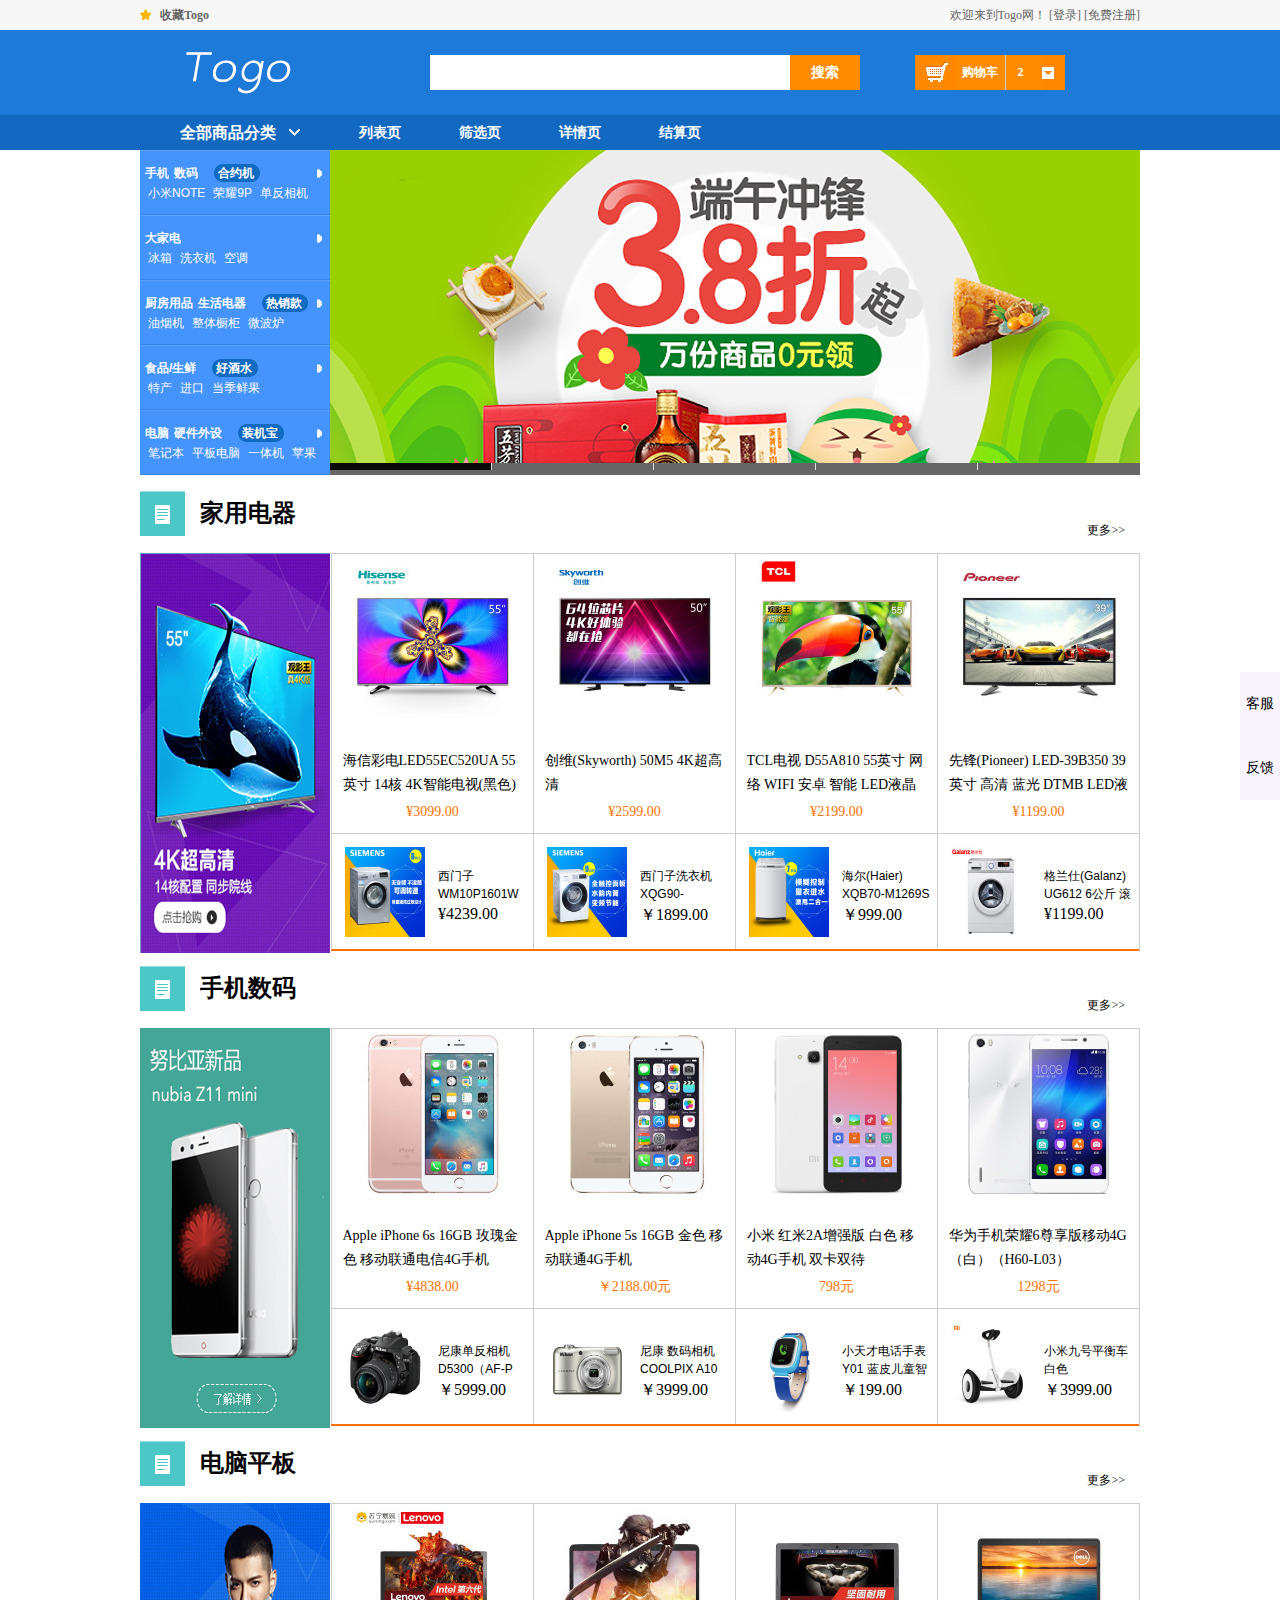
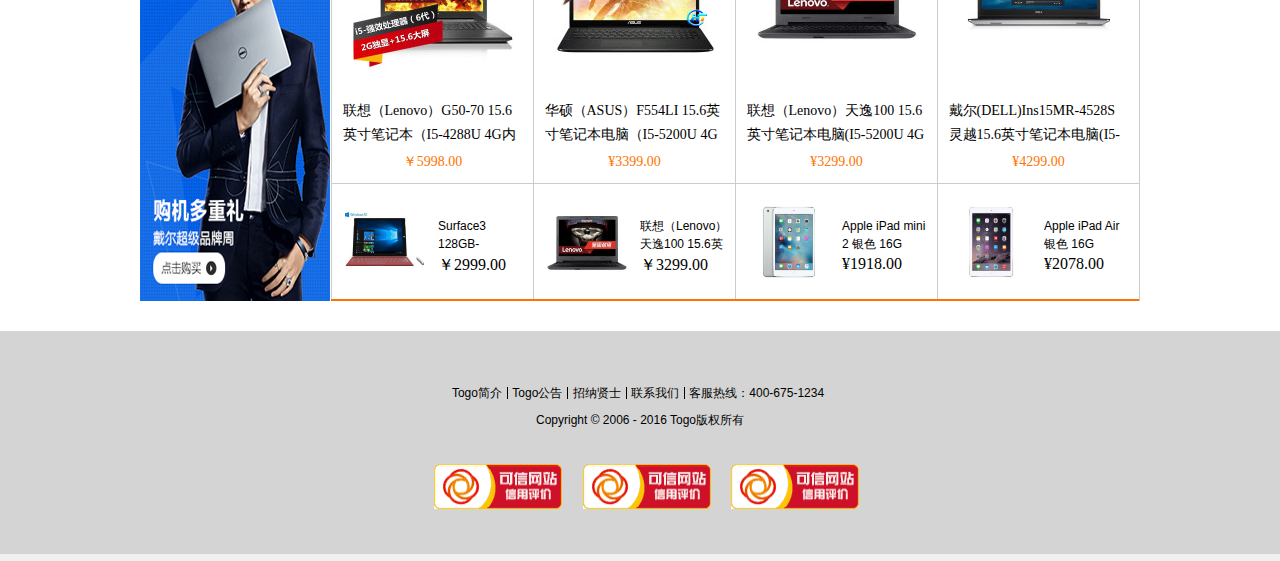
==== index.html @ 086094be "Add contents" ====
<!DOCTYPE html PUBLIC "-//W3C//DTD HTML 4.01 Strict//EN" "http://www.w3.org/TR/html4/strict.dtd">
<html>
<head>
<meta http-equiv="Content-Type" content="text/html; charset=UTF-8">
<title>首页</title>
<link rel="stylesheet" href="css/normalize.css">
<link rel="stylesheet" href="css/main.css">
</head>
<body>
	<!-- 头部信息start -->
	<div class="top">
		<div class="top-bar">
			<div class="top-bar-cont">
				<span class="top-bar-cont-keep"><a href="#">收藏Togo</a></span> <span
					class="top-bar-cont-welcom"
				>欢迎来到Togo网！ <a href="login.html">[登录]</a> <a href="register.html">[免费注册]</a>
				</span>
			</div>
		</div>
		<div class="top-middle">
			<div class="top-middle-logo">
				<a href="index.html"><img alt="Togo网" src="images/1_04.png"></a>
			</div>
			<div id="seachBox" class="top-middle-seach">
				<span>搜索</span><input type="text" />
			</div>
			<div class="top-middle-car">
				<a href="##" class="top-middle-car-icon">购物车</a><a href="##" class="top-middle-car-num">2</a>
			    <div class="top-middle-car-item hide">
			         <div class="car-items">
			             <span class="item-spic"><a href="##"><img alt="" src="./images/3_04.png"></a></span>
			             <span class="item-name"><a href="##">蔡司精选专业级镜头</a></span>
			             <span class="item-price">￥1269.00<i></i></span>
			         </div>
			         <div class="car-items">
			             <span class="item-spic"><a href="##"><img alt="" src="./images/2_35.png"></a></span>
			             <span class="item-name"><a href="##">Canon 佳能数码相机 32G</a></span>
			             <span class="item-price">￥731.00<i></i></span>
			         </div>
			         <div class="goto-cart">
			             <a class="to-cart" href="javascript:void(0);">去结算</a>
			             <p class="car-nums">共2件商品</p>
			             <p class="items-price">￥2999.00</p>
			         </div>
			    </div>
			</div>
		</div>
		<div class="top-navbar">
			<div class="top-navbar-nav">
				<div class="top-navbar-nav-list">
					<h2>
						<a href="#">全部商品分类</a>
					</h2>
					<i><img alt="" src="images/1_14.png"></i>
					<!-- 左侧菜单 -->
					<div class="navbar-allnavs-box">
						<div class="navbar-allnavs">
							<div class="navs">
								<div class="navs-title">
									<h3>
										<a href="#">手机</a>
									</h3>
									<h3>
										<a href="#">数码</a>
									</h3>
									<h3 class="navs-spacial">
										<a class="spacial" href="#">合约机</a>
									</h3>
								</div>
								<div class="navs-chid">
									<a href="#">小米NOTE</a> <a href="#">荣耀9P</a> <a href="#">单反相机</a>
								</div>
							</div>
						</div>
						<div class="navbar-allnavs">
							<div class="navs">
								<div class="navs-title">
									<h3>
										<a href="#">大家电</a>
									</h3>
								</div>
								<div class="navs-chid">
									<a href="#">冰箱</a> <a href="#">洗衣机</a> <a href="#">空调</a>
								</div>
							</div>
						</div>
						<div class="navbar-allnavs">
							<div class="navs">
								<div class="navs-title">
									<h3>
										<a href="#">厨房用品</a>
									</h3>
									<h3>
										<a href="#">生活电器</a>
									</h3>
									<h3 class="navs-spacial">
										<a class="spacial" href="#">热销款</a>
									</h3>
								</div>
								<div class="navs-chid">
									<a href="#">油烟机</a> <a href="#">整体橱柜</a> <a href="#">微波炉</a>
								</div>
							</div>
						</div>
						<div class="navbar-allnavs">
							<div class="navs">
								<div class="navs-title">
									<h3>
										<a href="#">食品/生鲜</a>
									</h3>
									<h3 class="navs-spacial">
										<a class="spacial" href="#">好酒水</a>
									</h3>
								</div>
								<div class="navs-chid">
									<a href="#">特产</a> <a href="#">进口</a> <a href="#">当季鲜果</a>
								</div>
							</div>
						</div>
						<div class="navbar-allnavs">
							<div class="navs">
								<div class="navs-title">
									<h3>
										<a href="#">电脑</a>
									</h3>
									<h3>
										<a href="#">硬件外设</a>
									</h3>
									<h3 class="navs-spacial">
										<a class="spacial" href="#">装机宝</a>
									</h3>
								</div>
								<div class="navs-chid">
									<a href="#">笔记本</a> <a href="#">平板电脑</a> <a href="#">一体机</a> <a
										href="#"
									>苹果</a>
								</div>
							</div>
						</div>
					</div>
					<!-- 左侧菜单end -->
				</div>
				<div class="top-navbar-nav-sub">
					<ul>
						<li><a href="list.html">列表页</a></li>
						<li><a href="sort.html">筛选页</a></li>
						<li><a href="detail.html">详情页</a></li>
						<li><a href="order.html">结算页</a></li>
					</ul>
				</div>
			</div>
		</div>
	</div>
	<!-- 头部信息 end-->
	<!-- 中间主体部分 start-->
	<div class="wrap" id="wrap">
		<div class="wrap-box">
			<!-- 二级菜单	 -->
			<div class="wrap-box-second box-second-states">
				<div class="second-navbox">
					<div class="second-navbox-list">
						<h4>
							<a href="#">电脑整机</a>
						</h4>
						<ul>
							<li><a href="#">电脑整机</a></li>
							<li><a href="#">电整机</a></li>
							<li><a href="#">电脑整机</a></li>
							<li><a href="#">电脑整机</a></li>
							<li><a href="#">电脑机</a></li>
							<li><a href="#">电脑整机</a></li>
							<li><a href="#">电脑整机</a></li>
							<li><a href="#">电脑机</a></li>
							<li><a href="#">电脑机</a></li>
						</ul>
					</div>
					<div class="second-navbox-list">
						<h4>
							<a href="#">装机配件</a>
						</h4>
						<ul>
							<li><a href="#">CPU</a></li>
							<li><a href="#">硬盘</a></li>
							<li><a href="#">主板</a></li>
							<li><a href="#">高清屏</a></li>
							<li><a href="#">内存卡</a></li>
							<li><a href="#">鼠标键盘</a></li>
						</ul>
					</div>
					<div class="second-navbox-list">
						<h4>
							<a href="#">装机配件</a>
						</h4>
						<ul>
							<li><a href="#">CPU</a></li>
							<li><a href="#">硬盘</a></li>
							<li><a href="#">主板</a></li>
							<li><a href="#">高清屏</a></li>
							<li><a href="#">内存卡</a></li>
							<li><a href="#">鼠标键盘</a></li>
						</ul>
					</div>
					<div class="second-navbox-list">
						<h4>
							<a href="#">装机配件</a>
						</h4>
						<ul>
							<li><a href="#">CPU</a></li>
							<li><a href="#">硬盘</a></li>
							<li><a href="#">主板</a></li>
							<li><a href="#">高清屏</a></li>
							<li><a href="#">内存卡</a></li>
							<li><a href="#">鼠标键盘</a></li>
							<li><a href="#">主板</a></li>
							<li><a href="#">高清屏</a></li>
							<li><a href="#">内存卡</a></li>
							<li><a href="#">鼠标键盘</a></li>
							<li><a href="#">主板</a></li>
							<li><a href="#">高清屏</a></li>
							<li><a href="#">内存卡</a></li>
							<li><a href="#">鼠标键盘</a></li>
						</ul>
					</div>
					<div class="second-navbox-list">
						<h4>
							<a href="#">装机配件</a>
						</h4>
						<ul>
							<li><a href="#">CPU</a></li>
							<li><a href="#">硬盘</a></li>
							<li><a href="#">主板</a></li>
							<li><a href="#">高清屏</a></li>
							<li><a href="#">内存卡</a></li>
							<li><a href="#">鼠标键盘</a></li>
						</ul>
					</div>
					<div class="second-navbox-list">
						<h4>
							<a href="#">装机配件</a>
						</h4>
						<ul>
							<li><a href="#">CPU</a></li>
							<li><a href="#">硬盘</a></li>
							<li><a href="#">主板</a></li>
							<li><a href="#">高清屏</a></li>
							<li><a href="#">内存卡</a></li>
							<li><a href="#">鼠标键盘</a></li>
							<li><a href="#">内存卡</a></li>
							<li><a href="#">鼠标键盘</a></li>
							<li><a href="#">内存卡</a></li>
							<li><a href="#">鼠标键盘</a></li>
							<li><a href="#">内存卡</a></li>
							<li><a href="#">鼠标键盘</a></li>
							<li><a href="#">内存卡</a></li>
							<li><a href="#">鼠标键盘</a></li>
						</ul>
					</div>
					<div class="last-list">
						<ul>
							<li><span><a href="#">电脑整机频道</a></span> <span><a
									href="#"
								>硬件/外设频道</a></span></li>
						</ul>
					</div>
				</div>
			</div>
			<div class="wrap-box-second box-second-states">
				<div class="second-navbox">
					<div class="second-navbox-list">
						<h4>
							<a href="#">大小家电</a>
						</h4>
						<ul>
							<li><a href="#">4K屏电视机</a></li>
							<li><a href="#">互联网电视</a></li>
							<li><a href="#">滚筒洗衣机</a></li>
							<li><a href="#">格力空调</a></li>
							<li><a href="#">电脑机</a></li>
							<li><a href="#">海尔冰箱</a></li>
							<li><a href="#">松下电器</a></li>
							<li><a href="#">一体家装</a></li>
							<li><a href="#">打折促销</a></li>
						</ul>
					</div>
					<div class="second-navbox-list">
						<h4>
							<a href="#">装机配件</a>
						</h4>
						<ul>
							<li><a href="#">电脑整机</a></li>
							<li><a href="#">笔记本</a></li>
							<li><a href="#">游戏本</a></li>
							<li><a href="#">平板电脑</a></li>
							<li><a href="#">配件</a></li>
							<li><a href="#">台式机</a></li>
							<li><a href="#">一体机</a></li>
							<li><a href="#">服务器/工作站</a></li>
							<li><a href="#">笔记本配件</a></li>
						</ul>
					</div>
					<div class="second-navbox-list">
						<h4>
							<a href="#">厨具</a>
						</h4>
						<ul>
							<li><a href="#">烹饪锅具</a></li>
							<li><a href="#">刀剪</a></li>
							<li><a href="#">菜板</a></li>
							<li><a href="#">厨房配件</a></li>
							<li><a href="#">水具</a></li>
							<li><a href="#">酒具</a></li>
							<li><a href="#">餐具</a></li>
							<li><a href="#">茶具/咖啡具</a></li>
						</ul>
					</div>
					<div class="second-navbox-list">
						<h4>
							<a href="#">装机配件</a>
						</h4>
						<ul>
							<li><a href="#">CPU</a></li>
							<li><a href="#">硬盘</a></li>
							<li><a href="#">主板</a></li>
							<li><a href="#">高清屏</a></li>
							<li><a href="#">内存卡</a></li>
							<li><a href="#">鼠标键盘</a></li>
							<li><a href="#">主板</a></li>
							<li><a href="#">高清屏</a></li>
							<li><a href="#">内存卡</a></li>
							<li><a href="#">鼠标键盘</a></li>
							<li><a href="#">主板</a></li>
							<li><a href="#">高清屏</a></li>
							<li><a href="#">内存卡</a></li>
							<li><a href="#">鼠标键盘</a></li>
						</ul>
					</div>
					<div class="second-navbox-list">
						<h4>
							<a href="#">装机配件</a>
						</h4>
						<ul>
							<li><a href="#">CPU</a></li>
							<li><a href="#">硬盘</a></li>
							<li><a href="#">主板</a></li>
							<li><a href="#">高清屏</a></li>
							<li><a href="#">内存卡</a></li>
							<li><a href="#">鼠标键盘</a></li>
						</ul>
					</div>
					<div class="second-navbox-list">
						<h4>
							<a href="#">装机配件</a>
						</h4>
						<ul>
							<li><a href="#">CPU</a></li>
							<li><a href="#">硬盘</a></li>
							<li><a href="#">主板</a></li>
							<li><a href="#">高屏</a></li>
							<li><a href="#">内存卡</a></li>
							<li><a href="#">鼠键盘</a></li>
							<li><a href="#">内卡</a></li>
							<li><a href="#">鼠标键盘</a></li>
							<li><a href="#">内存卡</a></li>
							<li><a href="#">鼠键盘</a></li>
							<li><a href="#">内存卡</a></li>
							<li><a href="#">鼠标键盘</a></li>
							<li><a href="#">内存</a></li>
							<li><a href="#">鼠标键盘</a></li>
						</ul>
					</div>
				</div>
			</div>
			<div class="wrap-box-second box-second-states">
				<div class="second-navbox">
					<div class="second-navbox-list">
						<h4>
							<a href="#">女装</a>
						</h4>
						<ul>
							<li><a href="#">连衣裙</a></li>
							<li><a href="#">T恤</a></li>
							<li><a href="#">雪纺衫</a></li>
							<li><a href="#">衬衫</a></li>
							<li><a href="#">休闲裤</a></li>
							<li><a href="#">牛仔裤</a></li>
							<li><a href="#">针织衫</a></li>
							<li><a href="#">短外套</a></li>
							<li><a href="#">卫衣</a></li>
							<li><a href="#">小西装</a></li>
							<li><a href="#">风衣/毛呢大衣</a></li>
						</ul>
					</div>
					<div class="second-navbox-list">
						<h4>
							<a href="#">装机配件</a>
						</h4>
						<ul>
							<li><a href="#">CPU</a></li>
							<li><a href="#">硬盘</a></li>
							<li><a href="#">主板</a></li>
							<li><a href="#">高清屏</a></li>
							<li><a href="#">内存卡</a></li>
							<li><a href="#">鼠标键盘</a></li>
						</ul>
					</div>
					<div class="second-navbox-list">
						<h4>
							<a href="#">装机配件</a>
						</h4>
						<ul>
							<li><a href="#">CPU</a></li>
							<li><a href="#">硬盘</a></li>
							<li><a href="#">主板</a></li>
							<li><a href="#">高清屏</a></li>
							<li><a href="#">内存卡</a></li>
							<li><a href="#">鼠标键盘</a></li>
						</ul>
					</div>
					<div class="second-navbox-list">
						<h4>
							<a href="#">装机配件</a>
						</h4>
						<ul>
							<li><a href="#">CPU</a></li>
							<li><a href="#">硬盘</a></li>
							<li><a href="#">主板</a></li>
							<li><a href="#">高清屏</a></li>
							<li><a href="#">内存卡</a></li>
							<li><a href="#">鼠标键盘</a></li>
							<li><a href="#">主板</a></li>
							<li><a href="#">高清屏</a></li>
							<li><a href="#">内存卡</a></li>
							<li><a href="#">鼠标键盘</a></li>
							<li><a href="#">主板</a></li>
							<li><a href="#">高清屏</a></li>
							<li><a href="#">内存卡</a></li>
							<li><a href="#">鼠标键盘</a></li>
						</ul>
					</div>
					<div class="second-navbox-list">
						<h4>
							<a href="#">装机配件</a>
						</h4>
						<ul>
							<li><a href="#">CPU</a></li>
							<li><a href="#">硬盘</a></li>
							<li><a href="#">主板</a></li>
							<li><a href="#">高清屏</a></li>
							<li><a href="#">内存卡</a></li>
							<li><a href="#">鼠标键盘</a></li>
						</ul>
					</div>
					<div class="second-navbox-list">
						<h4>
							<a href="#">装机配件</a>
						</h4>
						<ul>
							<li><a href="#">CPU</a></li>
							<li><a href="#">硬盘</a></li>
							<li><a href="#">主板</a></li>
							<li><a href="#">高清屏</a></li>
							<li><a href="#">内存卡</a></li>
							<li><a href="#">鼠标键盘</a></li>
							<li><a href="#">内存卡</a></li>
							<li><a href="#">鼠标键盘</a></li>
							<li><a href="#">内存卡</a></li>
							<li><a href="#">鼠标键盘</a></li>
							<li><a href="#">内存卡</a></li>
							<li><a href="#">鼠标键盘</a></li>
							<li><a href="#">内存卡</a></li>
							<li><a href="#">鼠标键盘</a></li>
						</ul>
					</div>
					<div class="last-list">
						<ul>
							<li><span><a href="#">电脑整机频道</a></span> <span><a
									href="#"
								>硬件/外设频道</a></span></li>
						</ul>
					</div>
				</div>
			</div>
			<div class="wrap-box-second box-second-states">
				<div class="second-navbox">
					<div class="second-navbox-list">
						<h4>
							<a href="#">电脑整机</a>
						</h4>
						<ul>
							<li><a href="#">电脑整机</a></li>
							<li><a href="#">电整机</a></li>
							<li><a href="#">电脑整机</a></li>
							<li><a href="#">电脑整机</a></li>
							<li><a href="#">电脑机</a></li>
							<li><a href="#">电脑整机</a></li>
							<li><a href="#">电脑整机</a></li>
							<li><a href="#">电脑机</a></li>
							<li><a href="#">电脑机</a></li>
						</ul>
					</div>
					<div class="second-navbox-list">
						<h4>
							<a href="#">装机配件</a>
						</h4>
						<ul>
							<li><a href="#">CPU</a></li>
							<li><a href="#">硬盘</a></li>
							<li><a href="#">主板</a></li>
							<li><a href="#">高清屏</a></li>
							<li><a href="#">内存卡</a></li>
							<li><a href="#">鼠标键盘</a></li>
						</ul>
					</div>
					<div class="second-navbox-list">
						<h4>
							<a href="#">装机配件</a>
						</h4>
						<ul>
							<li><a href="#">CPU</a></li>
							<li><a href="#">硬盘</a></li>
							<li><a href="#">主板</a></li>
							<li><a href="#">高清屏</a></li>
							<li><a href="#">内存卡</a></li>
							<li><a href="#">鼠标键盘</a></li>
						</ul>
					</div>
					<div class="second-navbox-list">
						<h4>
							<a href="#">装机配件</a>
						</h4>
						<ul>
							<li><a href="#">CPU</a></li>
							<li><a href="#">硬盘</a></li>
							<li><a href="#">主板</a></li>
							<li><a href="#">高清屏</a></li>
							<li><a href="#">内存卡</a></li>
							<li><a href="#">鼠标键盘</a></li>
							<li><a href="#">主板</a></li>
							<li><a href="#">高清屏</a></li>
							<li><a href="#">内存卡</a></li>
							<li><a href="#">鼠标键盘</a></li>
							<li><a href="#">主板</a></li>
							<li><a href="#">高清屏</a></li>
							<li><a href="#">内存卡</a></li>
							<li><a href="#">鼠标键盘</a></li>
						</ul>
					</div>
					<div class="second-navbox-list">
						<h4>
							<a href="#">装机配件</a>
						</h4>
						<ul>
							<li><a href="#">CPU</a></li>
							<li><a href="#">硬盘</a></li>
							<li><a href="#">主板</a></li>
							<li><a href="#">高清屏</a></li>
							<li><a href="#">内存卡</a></li>
							<li><a href="#">鼠标键盘</a></li>
						</ul>
					</div>
					<div class="second-navbox-list">
						<h4>
							<a href="#">装机配件</a>
						</h4>
						<ul>
							<li><a href="#">CPU</a></li>
							<li><a href="#">硬盘</a></li>
							<li><a href="#">主板</a></li>
							<li><a href="#">高清屏</a></li>
							<li><a href="#">内存卡</a></li>
							<li><a href="#">鼠标键盘</a></li>
							<li><a href="#">内存卡</a></li>
							<li><a href="#">鼠标键盘</a></li>
							<li><a href="#">内存卡</a></li>
							<li><a href="#">鼠标键盘</a></li>
							<li><a href="#">内存卡</a></li>
							<li><a href="#">鼠标键盘</a></li>
							<li><a href="#">内存卡</a></li>
							<li><a href="#">鼠标键盘</a></li>
						</ul>
					</div>
					<div class="last-list">
						<ul>
							<li><span><a href="#">电脑整机频道</a></span> <span><a
									href="#"
								>硬件/外设频道</a></span></li>
						</ul>
					</div>
				</div>
			</div>
			<div class="wrap-box-second box-second-states">
				<div class="second-navbox">
					<div class="second-navbox-list">
						<h4>
							<a href="#">电脑整机</a>
						</h4>
						<ul>
							<li><a href="#">电脑整机</a></li>
							<li><a href="#">电整机</a></li>
							<li><a href="#">电脑整机</a></li>
							<li><a href="#">电脑整机</a></li>
							<li><a href="#">电脑机</a></li>
							<li><a href="#">电脑整机</a></li>
							<li><a href="#">电脑整机</a></li>
							<li><a href="#">电脑机</a></li>
							<li><a href="#">电脑机</a></li>
						</ul>
					</div>
					<div class="second-navbox-list">
						<h4>
							<a href="#">运动户外</a>
						</h4>
						<ul>
							<li><a href="#">CPU</a></li>
							<li><a href="#">硬盘</a></li>
							<li><a href="#">主板</a></li>
							<li><a href="#">高清屏</a></li>
							<li><a href="#">内存卡</a></li>
							<li><a href="#">鼠标键盘</a></li>
						</ul>
					</div>
					<div class="second-navbox-list">
						<h4>
							<a href="#">时尚休闲</a>
						</h4>
						<ul>
							<li><a href="#">CPU</a></li>
							<li><a href="#">硬盘</a></li>
							<li><a href="#">主板</a></li>
							<li><a href="#">拖鞋盘</a></li>
							<li><a href="#">内存卡</a></li>
							<li><a href="#">鼠标键盘</a></li>
						</ul>
					</div>
					<div class="second-navbox-list">
						<h4>
							<a href="#">夏日必备</a>
						</h4>
						<ul>
							<li><a href="#">CPU</a></li>
							<li><a href="#">硬盘</a></li>
							<li><a href="#">主板</a></li>
							<li><a href="#">高清屏</a></li>
							<li><a href="#">专项运动鞋</a></li>
							<li><a href="#">鼠标键盘</a></li>
							<li><a href="#">主板</a></li>
							<li><a href="#">高清屏</a></li>
							<li><a href="#">训练鞋</a></li>
							<li><a href="#">鼠标键盘</a></li>
							<li><a href="#">主板</a></li>
							<li><a href="#">高清屏</a></li>
							<li><a href="#">内存卡</a></li>
							<li><a href="#">乒羽网鞋</a></li>
						</ul>
					</div>
					<div class="second-navbox-list">
						<h4>
							<a href="#">装机配件</a>
						</h4>
						<ul>
							<li><a href="#">CPU</a></li>
							<li><a href="#">帆布鞋</a></li>
							<li><a href="#">主板</a></li>
							<li><a href="#">运动包</a></li>
							<li><a href="#">内存卡</a></li>
							<li><a href="#">足球鞋</a></li>
						</ul>
					</div>
					<div class="second-navbox-list">
						<h4>
							<a href="#">清凉套装</a>
						</h4>
						<ul>
							<li><a href="#">篮球鞋</a></li>
							<li><a href="#">硬盘</a></li>
							<li><a href="#">主板</a></li>
							<li><a href="#">高清屏</a></li>
							<li><a href="#">内存卡</a></li>
							<li><a href="#">运动鞋</a></li>
							<li><a href="#">内存卡</a></li>
							<li><a href="#">鼠标键盘</a></li>
							<li><a href="#">内存卡</a></li>
							<li><a href="#">跑步鞋</a></li>
							<li><a href="#">休闲鞋</a></li>
							<li><a href="#">鼠标键盘</a></li>
							<li><a href="#">内存卡</a></li>
							<li><a href="#">板鞋</a></li>
						</ul>
					</div>
					<div class="last-list">
						<ul>
							<li><span><a href="#">电脑整机频道</a></span> <span><a
									href="#"
								>硬件/外设频道</a></span></li>
						</ul>
					</div>
				</div>
			</div>
			<!-- 二级菜单end -->
			<!-- 图片轮播  -->
			<div class="wrap-box-foucs">
				<div id="focus">
					<div class="loading">
						<img alt="loading" src="js/myfocus/mf-pattern/img/loading.gif">
					</div>
					<div class="pic">
						<ul>
							<li><a href=""><img src="images/1_03.png"></a></li>
							<li><a href=""><img src="images/b1.jpg"></a></li>
							<li><a href=""><img src="images/b2.jpg"></a></li>
							<li><a href=""><img src="images/b3.jpg"></a></li>
							<li><a href=""><img src="images/b4.jpg"></a></li>
						</ul>
					</div>
				</div>
			</div>
			<!-- 图片轮播end  -->
			<!-- 第二屏 -->
			<div class="floor">
				<div class="wrap-floor">
					<div class="floor-title">
						<h2>家用电器</h2>
						<span><a href="#">更多&gt;&gt;</a></span>
					</div>
					<div class="floor-content">
						<div class="floor-pic">
							<a href="#"><img alt="" src="images/1_27.png"></a>
						</div>
						<div class="floor-items">
							<div class="floor-items-big">
								<ul>
									<li class="floor-item-info">
										<ul>
											<li class="bigitem-pic"><a href="#"><img alt=""
													src="images/dq1.jpg"
												></a></li>
											<li class="bigitem-title">
											     <a href="#">海信彩电LED55EC520UA 55英寸 14核 4K智能电视(黑色)</a>
                                                 <span class="bigitem-price" >¥3099.00</span>
                                            </li>
										</ul>
									</li>
									<li class="floor-item-info">
										<ul>
											<li class="bigitem-pic"><a href="#"><img alt=""
													src="images/dq2.jpg"
												></a></li>
											<li class="bigitem-title"><a href="#">创维(Skyworth) 50M5 4K超高清</a> <span
												class="bigitem-price"
											>¥2599.00</span></li>
										</ul>
									</li>
									<li class="floor-item-info">
										<ul>
											<li class="bigitem-pic"><a href="#"><img alt=""
													src="images/dq3.jpg"
												></a></li>
											<li class="bigitem-title"><a href="#">TCL电视 D55A810 55英寸 网络 WIFI 安卓 智能 LED液晶电视</a> <span
												class="bigitem-price"
											>¥2199.00</span></li>
										</ul>
									</li>
									<li class="floor-item-info">
										<ul>
											<li class="bigitem-pic"><a href="#"><img alt=""
													src="images/dq4.jpg"
												></a></li>
											<li class="bigitem-title"><a href="#">先锋(Pioneer) LED-39B350 39英寸 高清 蓝光 DTMB LED液晶电视</a>
                                                <span class="bigitem-price" >¥1199.00</span></li>
										</ul>
									</li>
								</ul>
							</div>
							<div class="floor-items-small">
								<ul>
									<li>
										<div class="item-small-pic">
											<a href="#"><img alt="" src="images/xdq1.jpg"> </a>
										</div>
										<div class="item-small-cont">
											<p>
												<a href="#">西门子WM10P1601W 8公斤 变频滚筒洗衣机</a>
											</p>
											<span>¥4239.00</span>
										</div>
									</li>
									<li>
										<div class="item-small-pic">
											<a href="#"><img alt="" src="images/xdq2.jpg"> </a>
										</div>
										<div class="item-small-cont">
											<p>
												<a href="#">西门子洗衣机XQG90-WM12U4600W</a>
											</p>
											<span>￥1899.00</span>
										</div>
									</li>
									<li>
										<div class="item-small-pic">
											<a href="#"><img alt="" src="images/xdq3.jpg"> </a>
										</div>
										<div class="item-small-cont">
											<p>
												<a href="#">海尔(Haier) XQB70-M1269S 7公斤 波轮洗衣机</a>
											</p>
											<span>￥999.00</span>
										</div>
									</li>
									<li>
										<div class="item-small-pic">
											<a href="#"><img alt="" src="images/xdq4.jpg"> </a>
										</div>
										<div class="item-small-cont">
											<p>
												<a href="#">格兰仕(Galanz) UG612 6公斤 滚筒洗衣机</a>
											</p>
											<span>¥1199.00</span>
										</div>
									</li>
								</ul>
							</div>
						</div>
					</div>
				</div>
				<!-- 第二屏 end-->
				<!-- 第三屏 -->
				<div class="wrap-floor">
					<div class="floor-title">
						<h2>手机数码</h2>
						<span><a href="#">更多&gt;&gt;</a></span>
					</div>
					<div class="floor-content">
						<div class="floor-pic">
							<a href="#"><img alt="" src="images/1_272.png"></a>
						</div>
						<div class="floor-items">
							<div class="floor-items-big">
								<ul>
									<li class="floor-item-info">
										<ul>
											<li class="bigitem-pic"><a href="#"><img alt=""
													src="images/sj1.jpg"
												></a></li>
											<li class="bigitem-title"><a href="#">Apple iPhone 6s 16GB 玫瑰金色 移动联通电信4G手机</a> <span
												class="bigitem-price"
											>¥4838.00</span></li>
										</ul>
									</li>
									<li class="floor-item-info">
										<ul>
											<li class="bigitem-pic"><a href="#"><img alt=""
													src="images/sj2.jpg"
												></a></li>
											<li class="bigitem-title"><a href="#">Apple iPhone 5s 16GB 金色 移动联通4G手机</a> <span
												class="bigitem-price"
											>￥2188.00元</span></li>
										</ul>
									</li>
									<li class="floor-item-info">
										<ul>
											<li class="bigitem-pic"><a href="#"><img alt=""
													src="images/sj3.jpg"
												></a></li>
											<li class="bigitem-title"><a href="#">小米 红米2A增强版 白色 移动4G手机 双卡双待</a> <span
												class="bigitem-price"
											>798元</span></li>
										</ul>
									</li>
									<li class="floor-item-info">
										<ul>
											<li class="bigitem-pic"><a href="#"><img alt=""
													src="images/sj4.jpg"
												></a></li>
											<li class="bigitem-title"><a href="#">华为手机荣耀6尊享版移动4G（白）（H60-L03）</a> <span
												class="bigitem-price"
											>1298元</span></li>
										</ul>
									</li>
								</ul>
							</div>
							<div class="floor-items-small">
								<ul>
									<li>
										<div class="item-small-pic">
											<a href="#"><img alt="" src="images/sm1.jpg"> </a>
										</div>
										<div class="item-small-cont">
											<p>
												<a href="#">尼康单反相机 D5300（AF-P DX 18-55mm f/3.5-5.6G VR 防抖镜头）黑</a>
											</p>
											<span>￥5999.00</span>
										</div>
									</li>
									<li>
										<div class="item-small-pic">
											<a href="#"><img alt="" src="images/sm2.jpg"> </a>
										</div>
										<div class="item-small-cont">
											<p>
												<a href="#">尼康 数码相机 COOLPIX A10 银</a>
											</p>
											<span>￥3999.00</span>
										</div>
									</li>
									<li>
										<div class="item-small-pic">
											<a href="#"><img alt="" src="images/sm3.jpg"> </a>
										</div>
										<div class="item-small-cont">
											<p>
												<a href="#">小天才电话手表Y01 蓝皮儿童智能手表360度防护 学生小孩智能定位通话手环</a>
											</p>
											<span>￥199.00</span>
										</div>
									</li>
									<li>
										<div class="item-small-pic">
											<a href="#"><img alt="" src="images/sm4.jpg"> </a>
										</div>
										<div class="item-small-cont">
											<p>
												<a href="#">小米九号平衡车 白色</a>
											</p>
											<span>￥3999.00</span>
										</div>
									</li>
								</ul>
							</div>
						</div>
					</div>
				</div>
				<!-- 第三屏 end-->
				<!-- 第四屏 -->
				<div class="wrap-floor">
					<div class="floor-title">
						<h2>电脑平板</h2>
						<span><a href="#">更多&gt;&gt;</a></span>
					</div>
					<div class="floor-content">
						<div class="floor-pic">
							<a href="#"><img alt="" src="images/1_273.png"></a>
						</div>
						<div class="floor-items">
							<div class="floor-items-big">
								<ul>
									<li class="floor-item-info">
										<ul>
											<li class="bigitem-pic"><a href="#"><img alt=""
													src="images/dn1.jpg"
												></a></li>
											<li class="bigitem-title"><a href="#">联想（Lenovo）G50-70 15.6英寸笔记本（I5-4288U 4G内存 500G硬盘 2G</a> <span
												class="bigitem-price"
											>￥5998.00</span></li>
										</ul>
									</li>
									<li class="floor-item-info">
										<ul>
											<li class="bigitem-pic"><a href="#"><img alt=""
													src="images/dn2.jpg"
												></a></li>
											<li class="bigitem-title"><a href="#">华硕（ASUS）F554LI 15.6英寸笔记本电脑（I5-5200U 4G 500G 2G R5-</a> <span
												class="bigitem-price"
											>¥3399.00</span></li>
										</ul>
									</li>
									<li class="floor-item-info">
										<ul>
											<li class="bigitem-pic"><a href="#"><img alt=""
													src="images/dn3.jpg"
												></a></li>
											<li class="bigitem-title"><a href="#">联想（Lenovo）天逸100 15.6英寸笔记本电脑(I5-5200U 4G内存 500G 2G</a> <span
												class="bigitem-price"
											>¥3299.00</span></li>
										</ul>
									</li>
									<li class="floor-item-info">
										<ul>
											<li class="bigitem-pic"><a href="#"><img alt=""
													src="images/dn4.jpg"
												></a></li>
											<li class="bigitem-title"><a href="#">戴尔(DELL)Ins15MR-4528S 灵越15.6英寸笔记本电脑(I5-5200U 4G 500G </a> <span
												class="bigitem-price"
											>¥4299.00</span></li>
										</ul>
									</li>
								</ul>
							</div>
							<div class="floor-items-small">
								<ul>
									<li>
										<div class="item-small-pic">
											<a href="#"><img alt="" src="images/dn5.jpg"> </a>
										</div>
										<div class="item-small-cont">
											<p>
												<a href="#">Surface3 128GB-4GB(7G6-00024 预装win10)</a>
											</p>
											<span>￥2999.00</span>
										</div>
									</li>
									<li>
										<div class="item-small-pic">
											<a href="#"><img alt="" src="images/dn6.jpg"> </a>
										</div>
										<div class="item-small-cont">
											<p>
												<a href="#">联想（Lenovo）天逸100 15.6英寸笔记本电脑(I5-5200U 4G内存 500G 2G</a>
											</p>
											<span>￥3299.00</span>
										</div>
									</li>
									<li>
										<div class="item-small-pic">
											<a href="#"><img alt="" src="images/dn7.jpg"> </a>
										</div>
										<div class="item-small-cont">
											<p>
												<a href="#">Apple iPad mini 2 银色 16G WLAN版 7.9英寸平板电脑 ME279CH/A</a>
											</p>
											<span>¥1918.00</span>
										</div>
									</li>
									<li>
                                        <div class="item-small-pic">
                                            <a href="#"><img alt="" src="images/dn8.jpg"> </a>
                                        </div>
                                        <div class="item-small-cont">
                                            <p>
                                                <a href="#">Apple iPad Air 银色 16G WLAN 版 9.7英寸平板电脑 MD788CH/B</a>
                                            </p>
                                            <span>¥2078.00</span>
                                        </div>
                                    </li>
								</ul>
							</div>
						</div>
					</div>
				</div>
				<!-- 第四屏 end-->
			</div>
		</div>
	</div>
	<!-- 中间主体部分end -->
	<!-- 底部声明start -->
	<div class="foot">
		<div class="foot-content">
			<div class="copyright">
				<p>
					<a href="#">Togo简介</a> <a href="#">Togo公告</a> <a href="#">招纳贤士</a> <a
						href="#"
					>联系我们</a> <a href="#">客服热线：400-675-1234</a>
				</p>
				<p>Copyright &copy; 2006 - 2016 Togo版权所有</p>
			</div>
			<div class="foot-link">
				 <img alt=""
					src="images/1_37.png"
				> <img alt="" src="images/1_37.png"> <img alt=""
					src="images/1_37.png"
				>
			</div>
		</div>
	</div>
	<!-- 底部声明end -->
	<!-- 固定rightbar -->
	<div id="rightbar" class="rightbar">
		<ul>
			<li><span class="service">客服</span><i>联系客服</i></li>
			<li><span class="contact">反馈</span><i>问题反馈</i></li>
			<li id="gotoTop"></li>
		</ul>
	</div>
	<!-- 固定rightbar end -->
	<!--引入myFocus库-->
	<script type="text/javascript" src="js/myfocus/myfocus-2.0.4.full.js"></script>
	<script type="text/javascript" src="js/components.js"></script>
	<script type="text/javascript" src="js/main.js"></script>
</body>
</html>
---- css/main.css ----
@CHARSET "UTF-8";

.wrap,.foot,h1,h2,h3,h4,ul {
	overflow: hidden;
	font-size: 12px;
	margin: 0;
	padding: 0;
}
.hide {
    display: none;
}
.top {
	font-size: 12px;
	margin: 0;
	padding: 0;
}

a {
	text-decoration: none;
}

/**
 * 头部信息 
**/
.top {
	width: 100%;
	height: 150px;
	background-color: #1d7ad9;
	position: relative;
}

.top .top-bar {
	width: 100%;
	height: 30px;
	line-height: 30px;
	background-color: #F7F7F7;
	overflow: hidden;
}

.top .top-bar-cont {
	width: 1000px;
	height: 30px;
	line-height: 30px;
	margin: 0 auto;
}

.top .top-bar-cont-keep {
	display: block;
	float: left;
	background: url(../images/1_02.png) no-repeat 0 0;
	padding-left: 20px;
}

.top .top-bar-cont-keep a {
	display: block;
	font-weight: bold;
	color: #666666;
	font-family: "宋体";
}

.top .top-bar-cont-welcom {
	display: block;
	float: right;
	color: #666666;
	font-family: "宋体";
}

.top .top-bar-cont-welcom a {
	color: #666666;
	font-family: "宋体";
}

.top-middle {
	width: 1000px;
	height: 85px;
	line-height: 85px;
	margin: 0 auto;
	position: relative;
	/* overflow: hidden; */
}

.top .top-middle-logo {
	width: 190px;
	float: left;
	height: 85px;
	line-height: 85px;
}

.top .top-middle-seach {
	width: 575px;
	float: left;
	height: 60px;
	line-height: 60px;
	position: absolute;
	top: 25px;
	left: 145px;
}

.top .top-middle-seach input {
	width: 360px;
	text-indent: 10px;
	height: 35px;
	line-height: 35px;
	float: right;
	margin: 0;
	padding: 0;
	border: 0;
}

.top .top-middle-seach span {
	display: block;
	width: 70px;
	height: 35px;
	line-height: 35px;
	background-color: #ff8c00;
	float: right;
	margin: 0;
	padding: 0;
	text-align: center;
	color: #FFF;
	font-size: 14px;
	font-family: "Microsoft YaHei";
	font-weight: bold;
	cursor: pointer;
}

.top .top-middle-car {
	width: 225px;
	float: right;
	position: relative;
}

.top .top-middle-car a {
	display: inline-block;
	/* height: 35px; */
	line-height: 35px;
	text-align: center;
	color: #FFF;
	background-color: #ff8c00;
	margin: 0;
	padding: 0;
	clear: both;
	font-family: "Microsoft YaHei";
	font-weight: bold;
	position: absolute;
}

.top .top-middle-car-icon {
	width: 90px;
	top: 25px;
	left: 0;
	text-indent: 40px;
	background: url(../images/1_07.png) no-repeat 0 0;
}

.top .top-middle-car-num {
	width: 59px;
	border-left: 1px solid #ccc;
	top: 25px;
	left: 90px;
	text-indent: -30px;
	background: url(../images/1_09.png) no-repeat right center;
	overflow: hidden;
}
.top .top-middle-car-item {
	width:320px;
	position:absolute;
	right:75px;
	top:60px;
	background-color:#FFF;
	z-index:9;
}
.top .car-items {
	height:55px;
	line-height:55px;
	margin-top:10px;
}
.top .car-items a:hover {
	color:red;
}

.top .car-items span {
	display:inline-block;
	position:static;
	height:50px;
	line-height:50px;
	padding:5px;
	overflow:hidden;
}
.top .car-items a {
	font:normal 12px/1.7 "宋体";
	color:#000;
    background-color:#FFF;
}

.top .item-spic {
	width:65px;
	overflow:hidden;
}
.top .item-spic a { 
	display:inline-block;
	width:65px;
	height:59px;
    line-height:50px;
}

.top .item-spic img {
	height:100%
}
.top .item-name {
	width:125px;
}
.top .item-name a{
    width:125px;
	height:40px;
	padding-top:15px;
	text-align: left;
	text-overflow: ellipsis;
	overflow:hidden;
}

.top .item-price {
	text-align: left;
	width:88px;
}
.top .goto-cart {
	height:65px;
	margin-top:50px;
}
.top .goto-cart p {
	margin:0;
	line-height:25px;
}
.top .goto-cart a {
	position:static;
	float:right;
	width:120px;
	margin-right:15px;
	margin-left:10px;
}
.top .goto-cart p {
	margin-left:20px;
}
.top .items-price {
	font:bold 20px/1 "Microsoft Yahei";
	max-width:144px;
	color: #ff8c00;
}


.top .top-navbar {
	width: 100%;
	height: 35px;
	line-height: 35px;
	background-color: #1369c0;
	position: absolute;
	bottom: 0px;
}

.top .top-navbar-nav {
	width: 1000px;
	margin: 0 auto;
	padding: 0;
}

.top .top-navbar-nav-list {
	position: relative;
	width: 190px;
	height: 35px;
	float: left;
}

.top .top-navbar-nav-list h2 {
	display: block;
	width: 98px;
	height: 35px;
	line-height: 35px;
	margin: 0;
	padding: 0;
	margin-left: 40px;
	float: left;
}

.top .top-navbar-nav-list h2 a {
	display: inline-block;
	width: 98px;
	height: 35px;
	font-size: 16px;
	font-weight: bold;
	font-family: "Microsoft YaHei";
	color: #fff;
}

.top .top-navbar-nav-list a:hover {
	color: #ff8c00;
}

.top .top-navbar-nav-list i {
	display: block;
	width: 52px;
	height: 35px;
	float: left;
}

.top .top-navbar-nav-list img {
	height: 35px;
}

.navbar-allnavs-box {
	position: absolute;
	top: 35px;
	left: 0;
	width: 100%;
	z-index: 21;
}

.navbar-status {
	display: none;
}

.top .navbar-allnavs {
	width: 100%;
	height: 63px;
	background-color: #4593fd;
	border-bottom: 1px solid #3487f2;
	border-top: 1px solid #5aa1fe;
}

.top .navs {
	/* width:167px; */
	height: 40px;
	margin: 11px auto;
	clear: both;
	overflow: hidden;
}

.top a {
	color: #FFF;
}

.top .navs-title {
	height: 22px;
	line-height: 22px;
	overflow: hidden;
	background: url(../images/1_15.png) no-repeat right center;
}

.top .navs-title .navs-spacial {
	margin-left: 15px;
	width: 47px;
	height: 22px;
	background: url(../images/1_20.png) no-repeat 0 center;
	font-size: 12px;
	font-family: "新宋体";
	color: #ffffff;
}

.top .navs-title h3 {
	margin: 0;
	padding-left: 5px;
	display: block;
	float: left;
}

.top .navs-chid {
	clear: both;
}

.top .navs-chid a {
	display: block;
	float: left;
	height: 18px;
	line-height: 18px;
	padding-left: 8px;
	overflow: hidden;
}

.top .changeBg {
	background-color: #FFF;
	color: #000;
}

.top .top-navbar-nav-sub {
	width: 810px;
	float: left;
}

.top .top-navbar-nav-sub ul {
	text-align: center;
	padding: 0;
	margin: 0;
	display: block;
	width: 810px;
	float: right;
}

.top .top-navbar-nav-sub li {
	display: block;
	width: 100px;
	float: left;
}

.top .top-navbar-nav-sub li a {
	display: block;
	width: 100px;
	font-size: 14px;
	color: #fff;
	font-weight: bold;
	font-family: "Microsoft YaHei";
	cursor: pointer;
}

.top .top-navbar-nav-sub li a:hover {
	color: #ff8c00;
}

.top .top-navbar-nav-sub .active {
	background-color: #4593fd;
}

/**
 * 主体信息
**/
.wrap {
	position: relative;
	width: 100%;
	height: 100%;
}

.wrap a:hover {
	color: #ff8c00;
}

.wrap .wrap-box {
	position: relative;
	width: 1000px;
	min-height: 380px;
	margin: 0 auto;
}


/*二级分类*/
.wrap .wrap-box-second {
	z-index: 10;
	width: 568px;
	height: 378px;
	position: absolute;
	top: 0;
	left: 190px;
	border: 1px solid #CCC;
	background-color: #FFF;
	overflow: hidden;
}

.wrap .wrap-box-second a:hover {
	color: #ff8c00;
}

.wrap .box-second-states {
	display: none;
}

.wrap .second-navbox {
	width: 530px;
	height: 380px;
	margin: 0 auto;
	overflow: hidden;
}

.wrap .second-navbox-list {
	margin-top: 8px;
	padding-bottom: 8px;
	border-bottom: 1px solid #CCC;
}

.wrap .second-navbox-list a {
	color: #666666;
	font-size: 12px;
	font-family: "宋体";
}

.wrap .second-navbox-list h4 {
	font-size: 14px;
	line-height: 25px;
	width: 70px;
	float: left;
}

.wrap .second-navbox-list h4 a {
	color: #4b88da;
}

.wrap .second-navbox-list li {
	display: block;
	line-height: 25px;
	margin-right: 10px;
	float: left;
}

.wrap .last-list li {
	height: 35px;
	line-height: 35px;
	display: block;
	list-style: none;
}

.wrap .last-list span {
	width: 100px;
	height: 15px;
	line-height: 15px;
	display: block;
	float: left;
	background-color: #2785e6;
	padding: 5px;
	margin: 15px 10px;
	margin-left: 0;
}

.wrap .last-list span a {
	width: 100px;
	height: 15px;
	line-height: 15px;
	display: block;
	background: url(../images/1_15.png) no-repeat right center;
	color: #fff;
}

.wrap .wrap-box-foucs {
	width: 810px;
	height: 325px;
	overflow: hidden;
	float: right;
	/* position:absolute;
	top:0;
	left:190px; */
	z-index: 9;
}

.wrap .loading {
	margin: 150px 350px;
}

/**
 * 首页部分
 * index.html
**/
.wrap .floor {
	clear: both;
	padding-top: 1px;
}

.wrap .wrap-floor {
	width: 1000px;
	height: 460px;
	margin-top: 15px;
}

.wrap .floor-title {
	height: 45px;
	line-height: 45px;
	background: url(../images/1_24.png) no-repeat left center;
}

.wrap .floor-title h2 {
	float: left;
	margin-left: 60px;
	font-size: 24px;
	font-family: "Microsoft YaHei";
	color: #000000;
}

.wrap .floor-title span {
	float: right;
	margin-top: 17px;
	margin-right: 15px;
}

.wrap .floor-title span a {
	font-size: 12px;
	font-family: "新宋体";
	color: #000000;
}

.wrap .floor-content {
	clear: both;
	height: 400px;
	margin-top: 15px;
	overflow: hidden;
}

.wrap .floor-pic {
	width: 190px;
	height: 400px;
	float: left;
	overflow: hidden;
}

.wrap .floor-pic img {
	width: 190px;
}

.wrap .floor-items {
	float: right;
	width: 808px;
	height: 398px;
	overflow: hidden;
	border: 1px solid #CCC;
	border-bottom: 0;
	border-left: 0;
}

.wrap .floor-item-info {
	width: 201px;
	height: 279px;
	/* 	line-height:279px; */
	float: left;
	border-bottom: 1px solid #CCC;
	border-left: 1px solid #CCC;
	overflow: hidden;
}

.wrap .floor-item-info ul {
	margin: 0;
	margin-top: -15px;
	padding: 0;
	height: 279px;
}

.wrap .bigitem-pic {
	display: block;
	text-align: center;
	height: 190px;
	line-height: 190px;
	padding-top:10px;
	overflow: hidden;
}

.wrap .bigitem-pic img {
	/* width: 195px; */
	/* height: 190px; */
	padding-top:10px;
}

.wrap .bigitem-title {
	display: block;
	height: 80px;
	line-height: 80px;
	text-align: center;
}

.wrap .bigitem-title a,.wrap .bigitem-title span {
	display: block;
	text-align: center;
}

.wrap .bigitem-title a {
	padding-top: 10px;
	margin:0 auto;
	width:180px;
	height: 50px;
    line-height: 25px;
	font: normal 14px/1.7 "Microsoft YaHei";
	text-align:left;
	color: #000000;
	overflow:hidden;
}

.wrap .bigitem-title a:hover {
	color: #ff7201;
}

.wrap .bigitem-title span {
	height: 25px;
    line-height: 25px;
	margin-bottom: 10px;
	font-family: "Microsoft YaHei";
	font-size: 14px;
	color: #ff7300;
}

.wrap .floor-items-small {
	height: 115px;
	border-bottom: 2px solid #ff7201;
}

.wrap .floor-items-small li {
	width: 201px;
	height: 115px;
	float: left;
	border-left: 1px solid #CCC;
	list-style-type: none;
	overflow: hidden;
}

.wrap .item-small-pic {
	float: left;
	width: 80px;
	height: 90px;
	text-align: center;
	margin: 13px;
	overflow: hidden;
}

.wrap .item-small-pic img {
	width: 80px;
	height: 90px;
}

.wrap .item-small-cont {
	width: 88px;
	height: 55px;
	float: left;
	margin: 33px 5px 30px 0;
	overflow: hidden;
}

.wrap .item-small-cont p {
	height: 36px;
	line-height: 18px;
	margin: 0;
	padding-bottom: 2px;
	overflow: hidden;
}

.wrap .item-small-cont p a {
	display: block;
	color: #000000;
	height: 36px;
}

.wrap .item-small-cont p a:hover {
	color: #ff7201;
}

.wrap .item-small-cont span {
	font-size: 16px;
	color: #000000;
	font-family: "Microsoft YaHei";
	overflow: hidden;
}

/**
 * 分类页部分
 * list.html
**/
.top .list-dropdownbar {
	display: none;
}

.list-wrap {
	margin-top: 20px;
}

.list-wrap .left-sidebar {
	float: left;
	width: 183px;
	min-height: 380px;
	border: 1px solid #CCC;
	background-color: #F3F3F3;
}

.list-wrap .left-sidebar a {
	color: #555555;
}

.list-wrap .left-sidebar a:hover {
	color: #ff7201;
}

.list-wrap .sidebar-subs {
	height: 100%;
}

.list-wrap .sidebar-sub {
	margin: 0;
	float: left;
	padding-left: 20px;
	width: 163px;
	border-top: 1px dotted #CCC;
}

.list-wrap .sidebar-sub:first-child {
	border: 0;
}

.list-wrap .sidebar-title h3 {
	padding-left: 30px;
	height: 34px;
	line-height: 34px;
	font-size: 14px;
	border-bottom: 1px solid #CDCDCD;
	overflow: hidden;
}

.list-wrap .sidebar-sub dt {
	height: 35px;
	line-height: 35px;
	font-size: 12px;
	font-weight: bold;
}

.list-wrap .sidebar-sub dd {
	margin: 0 15px 10px 0;
	float: left;
	width: 65px;
}

.list-wrap .list-floor {
	width: 810px;
	min-height: 380px;
	float: right;
	overflow: hidden;
}

.list-wrap .floor-list {
	margin-bottom: 35px;
}

.list-wrap .floor-list:last-child {
	margin-bottom: 10px;
}

.list-wrap .floor-list .list-title {
	margin-top: 10px;
	height: 26px;
	border-bottom: 2px solid #CCC;
}

.list-wrap .floor-list h4 {
	padding-left: 10px;
	width: 180px;
	height: 26px;
	font-size: 16px;
	font-weight: bold;
	color: #444444;
	border-bottom: 2px solid #096dba;
}

.list-wrap .floor-goodlist {
	clear: both;
	margin-left: 22px;
}

.list-wrap .floor-goodlist li {
	float: left;
	margin: 0 32px 0 0;
	width: 165px;
	list-style: none;
}

.list-wrap .floor-goodlist li p {
	margin: 0;
}

.list-wrap .floor-goodlist li img {
	display: block;
	margin-top: 15px;
	max-width: 165px;
	*width: 165px;
	height: 160px;
}

.list-wrap .floor-goodlist li a {
	display: block;
	margin-bottom: 20px;
	color: #555555;
}

.list-wrap .floor-goodlist li a:hover {
	color: #ff7201;
}

.list-wrap .floor-goodlist li span {
	display: block;
}

.list-wrap .floor-goodlist .list-price {
	font-size: 14px;
	font-weight: bold;
	color: #d4107e;
}

.list-wrap .floor-goodlist .list-review {
	height: 30px;
	line-height: 30px;
}

.list-wrap .floor-goodlist i {
	display: inline-block;
	font-style: normal;
}

.list-wrap .floor-goodlist .star {
	width: 75px;
	height: 15px;
	line-height: 15px;
	vertical-align: middle;
	background: url(../images/star.png) repeat left center;
}

.list-wrap .floor-goodlist .review-sum {
	color: #085c9b;
}

/**
 * 筛选页部分
 * sort.html
**/
.wrap .wrap-selector {
	float: right;
	margin: 5px 0 10px 0;
	width: 800px;
	overflow: hidden;
}

.wrap .goods-type {
	border-bottom: 1px solid #CCC;
}

.wrap .wrap-selector span {
	display: block;
	float: left;
}

.wrap .wrap-selector span,.wrap .wrap-selector a {
	line-height: 30px;
}

.wrap .wrap-selector .parameter {
	text-align: right;
	margin-right: 40px;
	width: 75px;
}

.wrap .wrap-selector .selet-all {
	width: 30px;
	margin-right: 30px;
}

.wrap .wrap-selector .types {
	width: 655px;
}

.wrap .wrap-selector .container {
	float: left;
	width: 535px;
	padding-right: 90px;
}

.wrap .wrap-selector .container .brand-name {
	width: 125px;
}

.screen-size .container a,.systems .container a,.standards .container a
	{
	margin-right: 30px;
}

.brand,.screen-size,.systems,.standards,.more-parameter {
	clear: both;
	position: relative;
	border-bottom: 1px dotted #CCC;
}

.brand {
	border: 0;
}

.wrap .more-parameter {
	height: 30px;
	line-height: 25px;
	border-top: 1px dotted #CCC;
	border-bottom: 1px solid #CCC;
}

.wrap .more-parameter .container {
	margin-top: 5px;
}

.wrap .wrap-selector a:link,.wrap .wrap-selector a:visited {
	color: #1d7ad9;
	display: inline-block;
}

.wrap .wrap-selector .selet-all a {
	height: 17px;
	line-height: 17px;
	text-align: center;
	color: #FFF;
	background-color: #1d7ad9;
}

.wrap .wrap-selector .more {
	position: absolute;
	top: 0;
	right: 90px;
}

.wrap .wrap-selector .more:link,.wrap .wrap-selector .more:visited {
	color: #000;
}

.wrap .wrap-selector .more:hover,.wrap .wrap-selector .more:active {
	color: #ff7201;
}

.wrap .wrap-selector a:hover,.wrap .wrap-selector a:active {
	color: #ff7201;
	display: inline-block;
}

.wrap .wrap-selector i {
	font-style: normal;
}

.wrap .wrap-selector select {
	height: 22px;
	text-indent: 5px;
	width: 100px;
}

.wrap .list-goods {
	width: 800px;
	float: right;
	overflow: hidden;
}

.wrap .list-title {
	height: 31px;
	line-height: 31px;
	border: 1px solid #CCC;
	background-color: #F3F3F3;
}

.wrap .deliver {
	margin-left: 10px;
}

.wrap .deliver select {
	width: 108px;
	height: 22px;
	text-indent: 5px;
}

.wrap .right-info {
	float: right;
	margin-right: 85px;
}

.wrap .right-info input {
	width: 15px;
	height: 15px;
	vertical-align: middle;
	margin-right: 2px;
}

.wrap .right-info .goods-sum {
	margin-left: 5px;
	color: #8b8b8b;
}

.wrap .right-info .goods-sum i {
	font-style: normal;
	font-size: 14px;
	font-weight: bold;
	color: #d70000;
}

.wrap .list-content ul {
	margin-left: 70px;
	width: 730px;
}

.wrap .list-content ul li {
	list-style: none;
	float: left;
	padding-right: 40px;
	width: 200px;
}

.wrap .list-content ul li>a {
	display: block;
	margin-top: 20px;
	width: 200px;
	height: 200px;
	overflow: hidden;
}

.wrap .list-content ul li>a img {
	display: block;
	width: 100%;
	padding-bottom: 10px;
}

.wrap .list-content .title {
	margin-top: 10px;
	height: 40px;
	line-height: 20px;
	overflow: hidden;
}

.wrap .list-content .title a {
	font-size: 14px;
	color: #000;
}

.wrap .list-content .title a:hover {
	color: #ff7201;
}

.wrap .list-content .sort-price {
	font-size: 14px;
	font-weight: bold;
	color: #d70000;
}

.wrap .list-content .sort-rivew {
	margin-left: 10px;
	color: #8b8b8b;
}

.wrap .list-content .sort-rivew a {
	color: #1d7ad9;
}

.wrap .list-content .cart-icon input {
	width: 88px;
	height: 23px;
	text-indent: 15px;
	border: 1px solid #c3d5e7;
	color: #1d7ad9;
	background: url(../images/carticon.png) no-repeat left center;
	background-color: #FFF;
	cursor: pointer;
}

.wrap .pages {
	margin: 20px 0 0 70px;
	width: 800px;
	overflow: hidden;
}

.wrap .page {
	display: inline-block;
	margin-right: 10px;
}

.wrap .page a {
	display: inline-block;
	padding: 5px 15px;
	border: 1px solid #CCC;
	color: #000;
}

.wrap .page a {
	display: inline-block;
	padding: 5px 15px;
	border: 1px solid #CCC;
	color: #000;
}

.wrap .page .active-page {
	color: #FFF;
	background-color: #2266bb;
}

.wrap .page-info {
	color: #8b8b8b;
}

.wrap .page-info .page-jump {
	width: 25px;
	padding: 2px 5px;
	margin: 0 2px;
	text-align: center;
}

.wrap .page-info .goto-page {
	display: inline-block;
	padding: 4px 10px;
	margin-left: 10px;
	border: 1px solid #CCC;
	background-color: #FFF;
	cursor: pointer;
}

.wrap .slidepage {
	color: #8B8B8B;
	background-color: #e8e8e8;
	cursor: not-allowed;
}

/* 左边产品分类 */
.list-wrap .sort-sidebar-subs {
	clear: both;
	border-bottom: 1px solid #CCC;
}

.list-wrap .sort-sidebar-sub {
	margin: 0;
	padding-left: 20px;
	width: 163px;
	border-top: 1px dotted #CCC;
}

.list-wrap .sort-sidebar-sub:first-child {
	border: 0;
}

.list-wrap .sort-sidebar-title h3 {
	/* padding-left:40px; */
	text-align: center;
	height: 34px;
	line-height: 34px;
	font-size: 16px;
	border-bottom: 1px solid #CDCDCD;
	overflow: hidden;
}

.list-wrap .sort-sidebar-sub dt {
	height: 30px;
	line-height: 30px;
	font-size: 14px;
	font-weight: bold;
}

.list-wrap .sort-sidebar-sub dd {
	margin: 0 15px 10px 10px;
	width: 65px;
}

.list-wrap .left-goods {
	clear: both;
	padding-top: 10px;
	background-color: #FFF;
}

.list-wrap .left-good {
	height: 65px;
	margin: 0;
	padding-right: 15px;
	padding-bottom: 10px;
	background-color: #FFF;
}

.list-wrap .left-good dt {
	float: right;
	width: 85px;
	height: 65px;
	line-height: 20px;
}

.list-wrap .left-good dt span {
	display: block;
}

.list-wrap .left-good-title {
	height: 40px;
	overflow: hidden;
}

.list-wrap .left-good-title a {
	color: #999999;
}

.list-wrap .left-good-price {
	color: #666666;
}

.list-wrap .left-good dd {
	height: 65px;
	line-height: 65px;
	margin-left: 20px;
}


/**
 * 详情页
 * detail.html
 *
**/
.detail-wrap {
	margin-bottom: -30px;
	padding-bottom: 30px;
	background-color: #F0F0F0;
}

.detail-wrap .wrap-box {
	width: 1000px;
	margin: 0 auto;
}

.detail-wrap .breadbar {
	height: 50px;
	line-height: 50px;
	overflow: hidden;
}

.detail-wrap .breadbar h4,.detail-wrap .breadbar span {
	display: inline-block;
	float: left;
	padding-right: 10px;
}

.detail-wrap .breadbar span {
	font-size: 12px;
	color: #555555;
}

.detail-wrap .breadbar a {
	font-size: 12px;
	color: #555555;
}

.detail-wrap .breadbar h4 a {
	font-weight: bold;
}

.detail-wrap .breadbar a:hover {
	color: #ff7201;
}

.detail-wrap .summery {
	height: 588px;
	border: 1px solid #CCC;
	background-color: #FFF;
}

.detail-wrap .summery>div {
	height: 100%;
	overflow: hidden;
}

.detail-wrap .pics {
	float: left;
	width: 309px;
	border-right: 1px solid #CCC;
}

.detail-wrap .big-pic {
	width: 265px;
	height: 310px;
	margin: 15px auto;
	text-align: center;
	overflow: hidden;
}

.detail-wrap .small-pic {
	width: 265px;
	height: 53px;
	margin: 10px auto;
	overflow: hidden;
	border: 1px solid #CCC;
}

.detail-wrap .small-picbox {
	float: left;
	width: 52px;
	height: 53px;
	text-align: center;
	border-left: 1px solid #CCC;
	cursor: pointer;
}

.detail-wrap .small-picbox:first-child {
	border: 0;
}

.detail-wrap .small-picbox img {
	height: 100%;
	padding: 2px;
}

.detail-wrap .item-info {
	float: right;
	width: 688px;
}

.detail-wrap .item-info-box {
	margin: 30px 0;
	padding-left: 25px;
	color: #666666;
}

.detail-wrap .item-info-box span {
	display: inline-block;
	padding-left: 30px;
}

.detail-wrap .item-title {
	line-height: 20px;
	/* font-size:16px;
	font-weight:bold;
	font-family:"Microsoft Yahei"; */
	font: bold 16px/20px "Microsoft Yahei";
	color: #333333;
}

.detail-wrap .item-price {
	margin-top: 15px;
}

.detail-wrap .item-price span {
	color: #d70000;
}

.detail-wrap .item-price i {
	font: bold 18px/1 "Microsoft Yahei";
}

.detail-wrap .item-sail {
	height: 50px;
	line-height: 50px;
}

.detail-wrap .item-sail span {
	display: inline-block;
	height: 18px;
	line-height: 18px;
}

.detail-wrap .item-sail i {
	display: inline-block;
	width: 55px;
	height: 18px;
	text-indent: 15px;
	margin-right: 5px;
	color: #FFF;
	font-style: normal;
	background: url(../images/yellow-icon.png) no-repeat left center;
}

.detail-wrap .item-parameter {
	width: 655px;
	margin-left: -15px;
	padding-left: 15px;
	background-color: #F0F0F0;
}

.detail-wrap .item-deliver {
	height: 60px;
	line-height: 60px;
}

.detail-wrap .item-deliver select {
	/*将默认的select选择框样式清除*/
	appearance: none;
	-moz-appearance: none;
	-webkit-appearance: none;
	height: 24px;
	line-height: 24px;
	padding: 0 20px 0 5px;
	margin-right: 5px;
	background: #FFF url(../images/blue-icon.png) no-repeat right center;
	color: #666666;
}
/*清除ie的默认选择框样式清除，隐藏下拉箭头*/
select::-ms-expand {
	display: none;
}

.item-color a,.item-type a {
	display: inline-block;
	margin: 0 0 10px 5px;
	text-align: center;
	border: 1px solid #CCC;
	color: #111;
	background-color: #FFF;
}

.detail-wrap .item-color a {
	width: 83px;
	height: 33px;
	line-height: 33px;
}

.detail-wrap .selected {
	border-color: #0479ca;
}

.detail-wrap .item-type {
	height: 65px;
	line-height: 20px;
	margin-top: 5px;
}

.detail-wrap .item-type span {
	width: 550px;
	margin-left: -24px;
}

.detail-wrap .item-type a {
	padding: 0 5px;
	height: 20px;
	line-height: 20px;
	font-size: 14px;
	color: #777777;
}

.detail-wrap .item-type .type-word {
	float: left;
}

.detail-wrap .item-nums {
	height: 40px;
	line-height: 40px;
	padding-bottom: 20px;
}

.detail-wrap .item-nums button {
	height: 33px;
	line-height: 33px;
	margin: 0;
	border: 1px solid #CCC;
}

.detail-wrap .item-nums button {
	width: 15px;
	padding: 1px 3px;
	background-color: #eee;
	outline: none;
}

.detail-wrap .item-nums input {
	width: 50px;
	padding: 5px 3px 2px 3px;
	height: 24px;
	line-height: 24px;
	margin: 0 -7px;
	text-align: center;
	border: 1px solid #CCC;
	outline: none;
}

.detail-wrap .not-allowed {
	cursor: not-allowed;
}

.detail-wrap .add /* ,.detail-wrap .decrease  */ {
	cursor: pointer;
}

.detail-wrap .limit {
	font: normal normal 14px/1 "宋体";
	margin-left: 5px;
}

.detail-wrap .item-nums .limit i {
	font: normal bold 14px/1 "宋体";
	color: #F98700;
	margin: 0 3px;
}

.detail-wrap .item-selected {
	height: 55px;
	line-height: 55px;
	color: #222222;
	font-weight: bold;
}

.detail-wrap .item-selected span {
	padding-left: 5px;
}

.detail-wrap .item-selected i {
	font-style: normal;
	color: #0479ca;
}

.detail-wrap .item-buy {
	height: 90px;
	line-height: 90px;
}

.detail-wrap .item-buy span {
	height: 50px;
	line-height: 50px;
}

.detail-wrap .item-buy a {
	display: inline-block;
	width: 185px;
	height: 50px;
	line-height: 50px;
	font: normal 20px/50px "Microsoft Yahei";
	border: 0;
	text-indent: 20px;
	text-align: center;
	color: #FFF;
	background: #F98700 url(../images/carticon2.png) no-repeat 20px center;
}

.detail-wrap .item-buy .addcart {
	border-right: 1px solid #F0F0F0;
	padding: 20px 40px 20px 60px;
}

.detail-wrap .item-buy .buynow {
	margin-left: 5px;
}

.detail-wrap .item-buy .not-allowed {
	background-color: #CCC;
}

.detail-wrap .item-tips {
	height: 50px;
	line-height: 50px;
	color: #999999;
	overflow: hidden;
}

/* 左边商品列表 */
.detail-wrap .detail-leftbar {
	float: left;
	margin-top: 15px;
	border-top: 2px solid #0479ca;
	width: 190px;
}

.detail-wrap .item-line {
	width: 188px;
	border: 1px solid #CCC;
	background-color: #FFF;
	margin-bottom: 10px;
}

.detail-wrap .detail-leftbar h4 {
	height: 39px;
	line-height: 39px;
	padding-left: 15px;
	font-size: 14px;
	color: #333333;
	border-bottom: 1px solid #CCC;
}

.detail-wrap .detail-leftbar ul {
	width: 155px;
	margin: 0 auto;
}

.detail-wrap .detail-leftbar ul li {
	list-style: none;
	margin-top: 10px;
}

.detail-wrap .item-linepic {
	display: block;
	height: 140px;
	line-height: 140px;
	width: 155px;
	text-align: center;
	overflow: hidden;
}

.detail-wrap .item-linepic img {
	width: 100% !important;
	height: auto !important;
	vertical-align: middle;
}

.detail-wrap .item-linetitle a {
	color: #999999;
}

.detail-wrap .item-linetitle a:hover {
	color: #ff7201;
}

.detail-wrap .item-lineprive {
	font-family: "Microsoft Yahei";
	color: #de0000;
}

/* 产品描述 */
.detail-wrap .details {
	margin-top: 15px;
	width: 785px;
	float: right;
}

.detail-wrap .container {
	position: relative;
	border: 1px solid #CCC;
}

.detail-wrap .hide {
	display: none;
}

.detail-wrap .container-bar {
	height: 42px;
	line-height: 42px;
	border-bottom: 1px solid #CCC;
}

.detail-wrap .container-bar span {
	float: left;
	margin: 0;
	display: inline-block;
	text-align: center;
	font-size: 14px;
	color: #000;
	cursor: pointer;
}

.detail-wrap .discribe-menu {
	width: 392px;
	background: url(../images/discribe0.png) no-repeat 100px center;
}

.detail-wrap .reviws-menu {
	width: 391px;
	background: url(../images/rivews0.png) no-repeat 100px center;
}
.detail-wrap .discribe {
	background-color:#FFF;
}
.detail-wrap .discribe>div>p {
	margin:0;
}
.detail-wrap .container-bar .active1 {
	color: #FFF;
	background: #0479ca url(../images/discribe1.png) no-repeat 100px center;
}

.detail-wrap .container-bar .active2 {
	color: #FFF;
	background: #0479ca url(../images/rivews1.png) no-repeat 100px center;
}

.detail-wrap .reviws {
	height: 560px;
	background-color: #FFF;
}

.detail-wrap .explain {
	height: 35px;
	line-height: 35px;
	margin-left: 10px;
	font-size: 14px;
	font-weight: bold;
	color: #666666;
}

.detail-wrap .scord {
	margin-top: 20px;
	height: 90px;
	line-height: 90px;
}

.detail-wrap .scor-left {
	width: 95px;
	margin-left: 10px;
}

.detail-wrap .scord-num {
	font: normal 50px/1 "Microsoft Yahei";
	color: #ff8f00;
}

.detail-wrap .scor-left i {
	font: normal 18px/1 "Microsoft Yahei";
	color: #66667d;
}

.detail-wrap .scor-right {
	margin-left: 10px;
	width: 455px;
	line-height: 1;
}

.detail-wrap .scord-bar {
	position: relative;
	padding-left: 20px;
	height: 18px;
	line-height: 18px;
	margin-bottom: 0;
	color: #FFF;
	background-color: #bdbdbd;
}

.detail-wrap .scord-bar span {
	padding: 0 10px;
}

.detail-wrap .all-reviws {
	margin-top: 8px;
	color: #66667d;
}

.detail-wrap .small-scord {
	position: absolute;
	top: -23px;
	left: 84%;
	width: 18px;
	height: 15px;
	line-height: 15px;
	font-family: "Microsoft Yahei";
	color: #FFF;
	background-color: #7f7f7f;
}

.detail-wrap .small-scord em {
	display: block;
	width: 1px;
	margin-left: 5px;
	border-width: 5px;
	border-style: solid dashed dashed;
	border-color: #7f7f7f transparent transparent;
	font-size: 0;
	line-height: 0;
}

.detail-wrap .scord div {
	float: left;
}

.detail-wrap .reviws-bar {
	margin-top: 20px;
	height: 32px;
	line-height: 32px;
	background-color: #f2f2f2;
	padding-left: 20px;
}

.detail-wrap .reviws-bar a {
	display: inline-block;
	color: #000;
}

.detail-wrap .reviwsbar-left a {
	display: inline-block;
	height: 29px;
	text-align: center;
	padding: 0 5px;
	margin-right: 30px;
}

.detail-wrap .reviwsbar-left .active {
	color: #0479ca;
	font-weight: bold;
	border-bottom: 3px solid #0479ca;
}

.detail-wrap .reviws-sort {
	float: right;
	margin-right: 10px;
}

.detail-wrap .reviws-sort a {
	height: 20px;
	line-height: 20px;
	padding: 2px 24px 2px 5px;
	background: url(../images/trangle.png) no-repeat right center;
}

.detail-wrap .reviws-sort .active {
	border: 1px solid #ccc;
}

.detail-wrap .rivews-content {
	margin: 20px 20px 20px 40px;
	height: 100px;
	overflow: hidden;
}

.detail-wrap .portrait {
	float: left;
	width: 65px;
	text-align: center;
}

.detail-wrap .portrait p {
	margin: 5px 0;
	color: #77778c;
}

.detail-wrap .rivews-detail {
	float: left;
	margin-left: 70px;
}

.detail-wrap .rivews-detail .rivew-grades {
	width: 578px;
	margin: 0px;
	height: 25px;
	line-height: 25px;
}

.rivews-detail span {
	display: inline-block;
	height: 25px;
	line-height: 25px;
}

.detail-wrap .start img {
	display: inline-block;
	vertical-align: middle;
	margin: 0;
	padding: 0;
}

.detail-wrap .grade {
	margin-left: 15px;
	font-weight: bold;
}

.detail-wrap .rivew-time {
	float: right;
	color: #ababab;
}

.detail-wrap .remarks {
	width: 390px;
	line-height: 20px;
	max-height: 40px;
	overflow: hidden;
	margin: 10px 0;
	color: #777777;
}

.detail-wrap .vote {
	margin: 7px 0;
	color: #085c9b;
}

.detail-wrap .vote a {
	color: #085c9b;
	margin-right: 10px;
}

.detail-wrap .pages {
	float: right;
	width: 560px;
	height: 30px;
	margin-top: 40px;
}

.detail-wrap .pages a {
	padding: 4px 10px;
}

.detail-wrap .detail-ask {
	margin-top: 20px;
	color: #777777;
	background-color: #FFF;
	overflow: hidden;
}

.detail-wrap .askbar {
	height: 34px;
	line-height: 34px;
	border-bottom: 1px solid #076ebb;
}

.detail-wrap .askbar a {
	display: inline-block;
	padding-top: 3px;
	text-align: center;
	color: #076ebb;
}

.detail-wrap .allask {
	width: 130px;
	height: 30px;
	font-size: 14px;
	font-weight: bold;
	border-top: 1px solid #076ebb;
	border-right: 1px solid #076ebb;
	border-left: 1px solid #076ebb;
	border-bottom: 1px solid #FFF;
}

.detail-wrap .sendask {
	float: right;
	width: 100px;
}

.detail-wrap .asktips {
	margin: 10px auto;
	width: 730px;
	line-height: 20px;
	padding: 10px;
	background-color: #F3F3F3;
}

.detail-wrap .askbox {
	width: 690px;
	margin-left: 70px;
}

.detail-wrap .ask-container {
	min-height: 120px;
	margin-top: 30px;
	overflow: hidden;
}

.detail-wrap .askuser {
	float: left;
	width: 50px;
	text-align: center;
}

.detail-wrap .askuser p {
	margin: 3px 0;
}

.detail-wrap .ask-detail {
	float: right;
	width: 605px;
}

.detail-wrap .asktitle {
	margin: 3px 0;
}

.detail-wrap .goods-ask {
	font-weight: bold;
	color: #000;
}

.detail-wrap .ask-time {
	float: right;
}

.detail-wrap .ask-content {
	line-height: 20px;
	margin-bottom: 0px;
}

.detail-wrap .answer {
	position: relative;
	padding: 15px 20px;
	margin: 10px 0;
	line-height: 20px;
	background-color: #F3F3F3;
}

.detail-wrap .answer em {
	position: absolute;
	top: -10px;
	display: block;
	width: 1px;
	border-width: 5px;
	border-style: solid dashed dashed;
	border-color: transparent transparent #F3F3F3;
	font-size: 0;
	line-height: 0;
}

.detail-wrap .detail-ask .pages {
	float: none;
	margin: 25px 50px 0 250px;
	padding-bottom: 20px;
}

a:hover {
	color: #ff7201;
}

/**
 * 底部信息
 * 
 *
**/
.foot {
	width: 100%;
	height: 223px;
	margin-top: 30px;
	border-bottom: 7px solid #f0f0f0;
	background-color: #d4d4d4;
}

.foot .foot-content {
	width: 1000px;
	margin: 55px auto;
	text-align: center;
	height: 230px;
}

.foot .copyright a {
	color: #000000;
	display: inline-block;
	line-height: 12px;
	border-right: 1px solid #000;
	padding-right: 5px;
	padding-left: 1px;
}

.foot .copyright a:last-child {
	border: none;
}

.foot .foot-link {
	margin: 35px 30px;
}

.foot .foot-link img {
	margin-left: 15px;
	width: 130px;
	height: 45px;
}

/**
 * 右侧sidebar
 * 
 *
**/
.rightbar {
	clear: both;
	position: fixed;
	bottom: 100px;
	right: 0px;
	width: 40px;
	/* height:195px; */
	background-color: #FAF4FF;
	/* overflow:hidden; */
}

.rightbar ul {
	overflow: visible;
}

.rightbar li {
	position: relative;
	list-style-type: none;
	width: 40px;
	height: 64px;
	line-height: 64px;
	text-align: center;
	font: 14px/64px bold;
	cursor: pointer;
}

.rightbar li span {
	display: block;
	width: 40px;
	height: 64px;
	line-height: 64px;
}

.rightbar li:last-child {
	background: url(../images/1_16.png) no-repeat left top;
}

.rightbar li i {
	position: absolute;
	display: none;
	left: -70px;
	top: 0;
	width: 69px;
	height: 64px;
	border: 1px solid #E0E0E0;
	border-right: 0;
	background-color: #FFF;
}

.rightbar .active {
	display: block;
	background-color: #FFF;
	border: 1px solid #E0E0E0;
}

.rightbar #gotoTop {
	display: none;
}
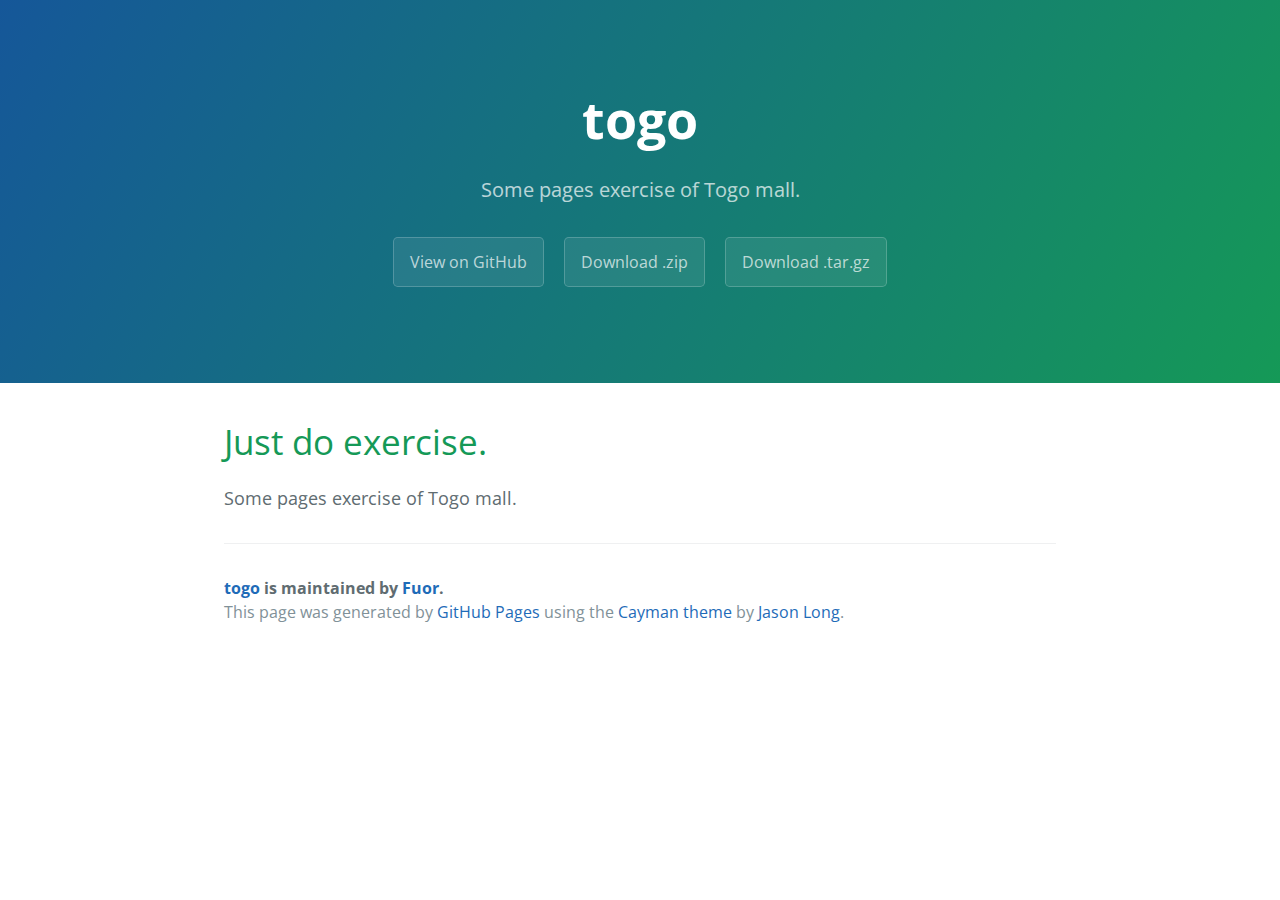
==== commit a47038c0: "Create gh-pages branch via GitHub" ====
--- a/index.html
+++ b/index.html
@@ -1,1079 +1,37 @@
-<!DOCTYPE html PUBLIC "-//W3C//DTD HTML 4.01 Strict//EN" "http://www.w3.org/TR/html4/strict.dtd">
-<html>
-<head>
-<meta http-equiv="Content-Type" content="text/html; charset=UTF-8">
-<title>首页</title>
-<link rel="stylesheet" href="css/normalize.css">
-<link rel="stylesheet" href="css/main.css">
-</head>
-<body>
-	<!-- 头部信息start -->
-	<div class="top">
-		<div class="top-bar">
-			<div class="top-bar-cont">
-				<span class="top-bar-cont-keep"><a href="#">收藏Togo</a></span> <span
-					class="top-bar-cont-welcom"
-				>欢迎来到Togo网！ <a href="login.html">[登录]</a> <a href="register.html">[免费注册]</a>
-				</span>
-			</div>
-		</div>
-		<div class="top-middle">
-			<div class="top-middle-logo">
-				<a href="index.html"><img alt="Togo网" src="images/1_04.png"></a>
-			</div>
-			<div id="seachBox" class="top-middle-seach">
-				<span>搜索</span><input type="text" />
-			</div>
-			<div class="top-middle-car">
-				<a href="##" class="top-middle-car-icon">购物车</a><a href="##" class="top-middle-car-num">2</a>
-			    <div class="top-middle-car-item hide">
-			         <div class="car-items">
-			             <span class="item-spic"><a href="##"><img alt="" src="./images/3_04.png"></a></span>
-			             <span class="item-name"><a href="##">蔡司精选专业级镜头</a></span>
-			             <span class="item-price">￥1269.00<i></i></span>
-			         </div>
-			         <div class="car-items">
-			             <span class="item-spic"><a href="##"><img alt="" src="./images/2_35.png"></a></span>
-			             <span class="item-name"><a href="##">Canon 佳能数码相机 32G</a></span>
-			             <span class="item-price">￥731.00<i></i></span>
-			         </div>
-			         <div class="goto-cart">
-			             <a class="to-cart" href="javascript:void(0);">去结算</a>
-			             <p class="car-nums">共2件商品</p>
-			             <p class="items-price">￥2999.00</p>
-			         </div>
-			    </div>
-			</div>
-		</div>
-		<div class="top-navbar">
-			<div class="top-navbar-nav">
-				<div class="top-navbar-nav-list">
-					<h2>
-						<a href="#">全部商品分类</a>
-					</h2>
-					<i><img alt="" src="images/1_14.png"></i>
-					<!-- 左侧菜单 -->
-					<div class="navbar-allnavs-box">
-						<div class="navbar-allnavs">
-							<div class="navs">
-								<div class="navs-title">
-									<h3>
-										<a href="#">手机</a>
-									</h3>
-									<h3>
-										<a href="#">数码</a>
-									</h3>
-									<h3 class="navs-spacial">
-										<a class="spacial" href="#">合约机</a>
-									</h3>
-								</div>
-								<div class="navs-chid">
-									<a href="#">小米NOTE</a> <a href="#">荣耀9P</a> <a href="#">单反相机</a>
-								</div>
-							</div>
-						</div>
-						<div class="navbar-allnavs">
-							<div class="navs">
-								<div class="navs-title">
-									<h3>
-										<a href="#">大家电</a>
-									</h3>
-								</div>
-								<div class="navs-chid">
-									<a href="#">冰箱</a> <a href="#">洗衣机</a> <a href="#">空调</a>
-								</div>
-							</div>
-						</div>
-						<div class="navbar-allnavs">
-							<div class="navs">
-								<div class="navs-title">
-									<h3>
-										<a href="#">厨房用品</a>
-									</h3>
-									<h3>
-										<a href="#">生活电器</a>
-									</h3>
-									<h3 class="navs-spacial">
-										<a class="spacial" href="#">热销款</a>
-									</h3>
-								</div>
-								<div class="navs-chid">
-									<a href="#">油烟机</a> <a href="#">整体橱柜</a> <a href="#">微波炉</a>
-								</div>
-							</div>
-						</div>
-						<div class="navbar-allnavs">
-							<div class="navs">
-								<div class="navs-title">
-									<h3>
-										<a href="#">食品/生鲜</a>
-									</h3>
-									<h3 class="navs-spacial">
-										<a class="spacial" href="#">好酒水</a>
-									</h3>
-								</div>
-								<div class="navs-chid">
-									<a href="#">特产</a> <a href="#">进口</a> <a href="#">当季鲜果</a>
-								</div>
-							</div>
-						</div>
-						<div class="navbar-allnavs">
-							<div class="navs">
-								<div class="navs-title">
-									<h3>
-										<a href="#">电脑</a>
-									</h3>
-									<h3>
-										<a href="#">硬件外设</a>
-									</h3>
-									<h3 class="navs-spacial">
-										<a class="spacial" href="#">装机宝</a>
-									</h3>
-								</div>
-								<div class="navs-chid">
-									<a href="#">笔记本</a> <a href="#">平板电脑</a> <a href="#">一体机</a> <a
-										href="#"
-									>苹果</a>
-								</div>
-							</div>
-						</div>
-					</div>
-					<!-- 左侧菜单end -->
-				</div>
-				<div class="top-navbar-nav-sub">
-					<ul>
-						<li><a href="list.html">列表页</a></li>
-						<li><a href="sort.html">筛选页</a></li>
-						<li><a href="detail.html">详情页</a></li>
-						<li><a href="order.html">结算页</a></li>
-					</ul>
-				</div>
-			</div>
-		</div>
-	</div>
-	<!-- 头部信息 end-->
-	<!-- 中间主体部分 start-->
-	<div class="wrap" id="wrap">
-		<div class="wrap-box">
-			<!-- 二级菜单	 -->
-			<div class="wrap-box-second box-second-states">
-				<div class="second-navbox">
-					<div class="second-navbox-list">
-						<h4>
-							<a href="#">电脑整机</a>
-						</h4>
-						<ul>
-							<li><a href="#">电脑整机</a></li>
-							<li><a href="#">电整机</a></li>
-							<li><a href="#">电脑整机</a></li>
-							<li><a href="#">电脑整机</a></li>
-							<li><a href="#">电脑机</a></li>
-							<li><a href="#">电脑整机</a></li>
-							<li><a href="#">电脑整机</a></li>
-							<li><a href="#">电脑机</a></li>
-							<li><a href="#">电脑机</a></li>
-						</ul>
-					</div>
-					<div class="second-navbox-list">
-						<h4>
-							<a href="#">装机配件</a>
-						</h4>
-						<ul>
-							<li><a href="#">CPU</a></li>
-							<li><a href="#">硬盘</a></li>
-							<li><a href="#">主板</a></li>
-							<li><a href="#">高清屏</a></li>
-							<li><a href="#">内存卡</a></li>
-							<li><a href="#">鼠标键盘</a></li>
-						</ul>
-					</div>
-					<div class="second-navbox-list">
-						<h4>
-							<a href="#">装机配件</a>
-						</h4>
-						<ul>
-							<li><a href="#">CPU</a></li>
-							<li><a href="#">硬盘</a></li>
-							<li><a href="#">主板</a></li>
-							<li><a href="#">高清屏</a></li>
-							<li><a href="#">内存卡</a></li>
-							<li><a href="#">鼠标键盘</a></li>
-						</ul>
-					</div>
-					<div class="second-navbox-list">
-						<h4>
-							<a href="#">装机配件</a>
-						</h4>
-						<ul>
-							<li><a href="#">CPU</a></li>
-							<li><a href="#">硬盘</a></li>
-							<li><a href="#">主板</a></li>
-							<li><a href="#">高清屏</a></li>
-							<li><a href="#">内存卡</a></li>
-							<li><a href="#">鼠标键盘</a></li>
-							<li><a href="#">主板</a></li>
-							<li><a href="#">高清屏</a></li>
-							<li><a href="#">内存卡</a></li>
-							<li><a href="#">鼠标键盘</a></li>
-							<li><a href="#">主板</a></li>
-							<li><a href="#">高清屏</a></li>
-							<li><a href="#">内存卡</a></li>
-							<li><a href="#">鼠标键盘</a></li>
-						</ul>
-					</div>
-					<div class="second-navbox-list">
-						<h4>
-							<a href="#">装机配件</a>
-						</h4>
-						<ul>
-							<li><a href="#">CPU</a></li>
-							<li><a href="#">硬盘</a></li>
-							<li><a href="#">主板</a></li>
-							<li><a href="#">高清屏</a></li>
-							<li><a href="#">内存卡</a></li>
-							<li><a href="#">鼠标键盘</a></li>
-						</ul>
-					</div>
-					<div class="second-navbox-list">
-						<h4>
-							<a href="#">装机配件</a>
-						</h4>
-						<ul>
-							<li><a href="#">CPU</a></li>
-							<li><a href="#">硬盘</a></li>
-							<li><a href="#">主板</a></li>
-							<li><a href="#">高清屏</a></li>
-							<li><a href="#">内存卡</a></li>
-							<li><a href="#">鼠标键盘</a></li>
-							<li><a href="#">内存卡</a></li>
-							<li><a href="#">鼠标键盘</a></li>
-							<li><a href="#">内存卡</a></li>
-							<li><a href="#">鼠标键盘</a></li>
-							<li><a href="#">内存卡</a></li>
-							<li><a href="#">鼠标键盘</a></li>
-							<li><a href="#">内存卡</a></li>
-							<li><a href="#">鼠标键盘</a></li>
-						</ul>
-					</div>
-					<div class="last-list">
-						<ul>
-							<li><span><a href="#">电脑整机频道</a></span> <span><a
-									href="#"
-								>硬件/外设频道</a></span></li>
-						</ul>
-					</div>
-				</div>
-			</div>
-			<div class="wrap-box-second box-second-states">
-				<div class="second-navbox">
-					<div class="second-navbox-list">
-						<h4>
-							<a href="#">大小家电</a>
-						</h4>
-						<ul>
-							<li><a href="#">4K屏电视机</a></li>
-							<li><a href="#">互联网电视</a></li>
-							<li><a href="#">滚筒洗衣机</a></li>
-							<li><a href="#">格力空调</a></li>
-							<li><a href="#">电脑机</a></li>
-							<li><a href="#">海尔冰箱</a></li>
-							<li><a href="#">松下电器</a></li>
-							<li><a href="#">一体家装</a></li>
-							<li><a href="#">打折促销</a></li>
-						</ul>
-					</div>
-					<div class="second-navbox-list">
-						<h4>
-							<a href="#">装机配件</a>
-						</h4>
-						<ul>
-							<li><a href="#">电脑整机</a></li>
-							<li><a href="#">笔记本</a></li>
-							<li><a href="#">游戏本</a></li>
-							<li><a href="#">平板电脑</a></li>
-							<li><a href="#">配件</a></li>
-							<li><a href="#">台式机</a></li>
-							<li><a href="#">一体机</a></li>
-							<li><a href="#">服务器/工作站</a></li>
-							<li><a href="#">笔记本配件</a></li>
-						</ul>
-					</div>
-					<div class="second-navbox-list">
-						<h4>
-							<a href="#">厨具</a>
-						</h4>
-						<ul>
-							<li><a href="#">烹饪锅具</a></li>
-							<li><a href="#">刀剪</a></li>
-							<li><a href="#">菜板</a></li>
-							<li><a href="#">厨房配件</a></li>
-							<li><a href="#">水具</a></li>
-							<li><a href="#">酒具</a></li>
-							<li><a href="#">餐具</a></li>
-							<li><a href="#">茶具/咖啡具</a></li>
-						</ul>
-					</div>
-					<div class="second-navbox-list">
-						<h4>
-							<a href="#">装机配件</a>
-						</h4>
-						<ul>
-							<li><a href="#">CPU</a></li>
-							<li><a href="#">硬盘</a></li>
-							<li><a href="#">主板</a></li>
-							<li><a href="#">高清屏</a></li>
-							<li><a href="#">内存卡</a></li>
-							<li><a href="#">鼠标键盘</a></li>
-							<li><a href="#">主板</a></li>
-							<li><a href="#">高清屏</a></li>
-							<li><a href="#">内存卡</a></li>
-							<li><a href="#">鼠标键盘</a></li>
-							<li><a href="#">主板</a></li>
-							<li><a href="#">高清屏</a></li>
-							<li><a href="#">内存卡</a></li>
-							<li><a href="#">鼠标键盘</a></li>
-						</ul>
-					</div>
-					<div class="second-navbox-list">
-						<h4>
-							<a href="#">装机配件</a>
-						</h4>
-						<ul>
-							<li><a href="#">CPU</a></li>
-							<li><a href="#">硬盘</a></li>
-							<li><a href="#">主板</a></li>
-							<li><a href="#">高清屏</a></li>
-							<li><a href="#">内存卡</a></li>
-							<li><a href="#">鼠标键盘</a></li>
-						</ul>
-					</div>
-					<div class="second-navbox-list">
-						<h4>
-							<a href="#">装机配件</a>
-						</h4>
-						<ul>
-							<li><a href="#">CPU</a></li>
-							<li><a href="#">硬盘</a></li>
-							<li><a href="#">主板</a></li>
-							<li><a href="#">高屏</a></li>
-							<li><a href="#">内存卡</a></li>
-							<li><a href="#">鼠键盘</a></li>
-							<li><a href="#">内卡</a></li>
-							<li><a href="#">鼠标键盘</a></li>
-							<li><a href="#">内存卡</a></li>
-							<li><a href="#">鼠键盘</a></li>
-							<li><a href="#">内存卡</a></li>
-							<li><a href="#">鼠标键盘</a></li>
-							<li><a href="#">内存</a></li>
-							<li><a href="#">鼠标键盘</a></li>
-						</ul>
-					</div>
-				</div>
-			</div>
-			<div class="wrap-box-second box-second-states">
-				<div class="second-navbox">
-					<div class="second-navbox-list">
-						<h4>
-							<a href="#">女装</a>
-						</h4>
-						<ul>
-							<li><a href="#">连衣裙</a></li>
-							<li><a href="#">T恤</a></li>
-							<li><a href="#">雪纺衫</a></li>
-							<li><a href="#">衬衫</a></li>
-							<li><a href="#">休闲裤</a></li>
-							<li><a href="#">牛仔裤</a></li>
-							<li><a href="#">针织衫</a></li>
-							<li><a href="#">短外套</a></li>
-							<li><a href="#">卫衣</a></li>
-							<li><a href="#">小西装</a></li>
-							<li><a href="#">风衣/毛呢大衣</a></li>
-						</ul>
-					</div>
-					<div class="second-navbox-list">
-						<h4>
-							<a href="#">装机配件</a>
-						</h4>
-						<ul>
-							<li><a href="#">CPU</a></li>
-							<li><a href="#">硬盘</a></li>
-							<li><a href="#">主板</a></li>
-							<li><a href="#">高清屏</a></li>
-							<li><a href="#">内存卡</a></li>
-							<li><a href="#">鼠标键盘</a></li>
-						</ul>
-					</div>
-					<div class="second-navbox-list">
-						<h4>
-							<a href="#">装机配件</a>
-						</h4>
-						<ul>
-							<li><a href="#">CPU</a></li>
-							<li><a href="#">硬盘</a></li>
-							<li><a href="#">主板</a></li>
-							<li><a href="#">高清屏</a></li>
-							<li><a href="#">内存卡</a></li>
-							<li><a href="#">鼠标键盘</a></li>
-						</ul>
-					</div>
-					<div class="second-navbox-list">
-						<h4>
-							<a href="#">装机配件</a>
-						</h4>
-						<ul>
-							<li><a href="#">CPU</a></li>
-							<li><a href="#">硬盘</a></li>
-							<li><a href="#">主板</a></li>
-							<li><a href="#">高清屏</a></li>
-							<li><a href="#">内存卡</a></li>
-							<li><a href="#">鼠标键盘</a></li>
-							<li><a href="#">主板</a></li>
-							<li><a href="#">高清屏</a></li>
-							<li><a href="#">内存卡</a></li>
-							<li><a href="#">鼠标键盘</a></li>
-							<li><a href="#">主板</a></li>
-							<li><a href="#">高清屏</a></li>
-							<li><a href="#">内存卡</a></li>
-							<li><a href="#">鼠标键盘</a></li>
-						</ul>
-					</div>
-					<div class="second-navbox-list">
-						<h4>
-							<a href="#">装机配件</a>
-						</h4>
-						<ul>
-							<li><a href="#">CPU</a></li>
-							<li><a href="#">硬盘</a></li>
-							<li><a href="#">主板</a></li>
-							<li><a href="#">高清屏</a></li>
-							<li><a href="#">内存卡</a></li>
-							<li><a href="#">鼠标键盘</a></li>
-						</ul>
-					</div>
-					<div class="second-navbox-list">
-						<h4>
-							<a href="#">装机配件</a>
-						</h4>
-						<ul>
-							<li><a href="#">CPU</a></li>
-							<li><a href="#">硬盘</a></li>
-							<li><a href="#">主板</a></li>
-							<li><a href="#">高清屏</a></li>
-							<li><a href="#">内存卡</a></li>
-							<li><a href="#">鼠标键盘</a></li>
-							<li><a href="#">内存卡</a></li>
-							<li><a href="#">鼠标键盘</a></li>
-							<li><a href="#">内存卡</a></li>
-							<li><a href="#">鼠标键盘</a></li>
-							<li><a href="#">内存卡</a></li>
-							<li><a href="#">鼠标键盘</a></li>
-							<li><a href="#">内存卡</a></li>
-							<li><a href="#">鼠标键盘</a></li>
-						</ul>
-					</div>
-					<div class="last-list">
-						<ul>
-							<li><span><a href="#">电脑整机频道</a></span> <span><a
-									href="#"
-								>硬件/外设频道</a></span></li>
-						</ul>
-					</div>
-				</div>
-			</div>
-			<div class="wrap-box-second box-second-states">
-				<div class="second-navbox">
-					<div class="second-navbox-list">
-						<h4>
-							<a href="#">电脑整机</a>
-						</h4>
-						<ul>
-							<li><a href="#">电脑整机</a></li>
-							<li><a href="#">电整机</a></li>
-							<li><a href="#">电脑整机</a></li>
-							<li><a href="#">电脑整机</a></li>
-							<li><a href="#">电脑机</a></li>
-							<li><a href="#">电脑整机</a></li>
-							<li><a href="#">电脑整机</a></li>
-							<li><a href="#">电脑机</a></li>
-							<li><a href="#">电脑机</a></li>
-						</ul>
-					</div>
-					<div class="second-navbox-list">
-						<h4>
-							<a href="#">装机配件</a>
-						</h4>
-						<ul>
-							<li><a href="#">CPU</a></li>
-							<li><a href="#">硬盘</a></li>
-							<li><a href="#">主板</a></li>
-							<li><a href="#">高清屏</a></li>
-							<li><a href="#">内存卡</a></li>
-							<li><a href="#">鼠标键盘</a></li>
-						</ul>
-					</div>
-					<div class="second-navbox-list">
-						<h4>
-							<a href="#">装机配件</a>
-						</h4>
-						<ul>
-							<li><a href="#">CPU</a></li>
-							<li><a href="#">硬盘</a></li>
-							<li><a href="#">主板</a></li>
-							<li><a href="#">高清屏</a></li>
-							<li><a href="#">内存卡</a></li>
-							<li><a href="#">鼠标键盘</a></li>
-						</ul>
-					</div>
-					<div class="second-navbox-list">
-						<h4>
-							<a href="#">装机配件</a>
-						</h4>
-						<ul>
-							<li><a href="#">CPU</a></li>
-							<li><a href="#">硬盘</a></li>
-							<li><a href="#">主板</a></li>
-							<li><a href="#">高清屏</a></li>
-							<li><a href="#">内存卡</a></li>
-							<li><a href="#">鼠标键盘</a></li>
-							<li><a href="#">主板</a></li>
-							<li><a href="#">高清屏</a></li>
-							<li><a href="#">内存卡</a></li>
-							<li><a href="#">鼠标键盘</a></li>
-							<li><a href="#">主板</a></li>
-							<li><a href="#">高清屏</a></li>
-							<li><a href="#">内存卡</a></li>
-							<li><a href="#">鼠标键盘</a></li>
-						</ul>
-					</div>
-					<div class="second-navbox-list">
-						<h4>
-							<a href="#">装机配件</a>
-						</h4>
-						<ul>
-							<li><a href="#">CPU</a></li>
-							<li><a href="#">硬盘</a></li>
-							<li><a href="#">主板</a></li>
-							<li><a href="#">高清屏</a></li>
-							<li><a href="#">内存卡</a></li>
-							<li><a href="#">鼠标键盘</a></li>
-						</ul>
-					</div>
-					<div class="second-navbox-list">
-						<h4>
-							<a href="#">装机配件</a>
-						</h4>
-						<ul>
-							<li><a href="#">CPU</a></li>
-							<li><a href="#">硬盘</a></li>
-							<li><a href="#">主板</a></li>
-							<li><a href="#">高清屏</a></li>
-							<li><a href="#">内存卡</a></li>
-							<li><a href="#">鼠标键盘</a></li>
-							<li><a href="#">内存卡</a></li>
-							<li><a href="#">鼠标键盘</a></li>
-							<li><a href="#">内存卡</a></li>
-							<li><a href="#">鼠标键盘</a></li>
-							<li><a href="#">内存卡</a></li>
-							<li><a href="#">鼠标键盘</a></li>
-							<li><a href="#">内存卡</a></li>
-							<li><a href="#">鼠标键盘</a></li>
-						</ul>
-					</div>
-					<div class="last-list">
-						<ul>
-							<li><span><a href="#">电脑整机频道</a></span> <span><a
-									href="#"
-								>硬件/外设频道</a></span></li>
-						</ul>
-					</div>
-				</div>
-			</div>
-			<div class="wrap-box-second box-second-states">
-				<div class="second-navbox">
-					<div class="second-navbox-list">
-						<h4>
-							<a href="#">电脑整机</a>
-						</h4>
-						<ul>
-							<li><a href="#">电脑整机</a></li>
-							<li><a href="#">电整机</a></li>
-							<li><a href="#">电脑整机</a></li>
-							<li><a href="#">电脑整机</a></li>
-							<li><a href="#">电脑机</a></li>
-							<li><a href="#">电脑整机</a></li>
-							<li><a href="#">电脑整机</a></li>
-							<li><a href="#">电脑机</a></li>
-							<li><a href="#">电脑机</a></li>
-						</ul>
-					</div>
-					<div class="second-navbox-list">
-						<h4>
-							<a href="#">运动户外</a>
-						</h4>
-						<ul>
-							<li><a href="#">CPU</a></li>
-							<li><a href="#">硬盘</a></li>
-							<li><a href="#">主板</a></li>
-							<li><a href="#">高清屏</a></li>
-							<li><a href="#">内存卡</a></li>
-							<li><a href="#">鼠标键盘</a></li>
-						</ul>
-					</div>
-					<div class="second-navbox-list">
-						<h4>
-							<a href="#">时尚休闲</a>
-						</h4>
-						<ul>
-							<li><a href="#">CPU</a></li>
-							<li><a href="#">硬盘</a></li>
-							<li><a href="#">主板</a></li>
-							<li><a href="#">拖鞋盘</a></li>
-							<li><a href="#">内存卡</a></li>
-							<li><a href="#">鼠标键盘</a></li>
-						</ul>
-					</div>
-					<div class="second-navbox-list">
-						<h4>
-							<a href="#">夏日必备</a>
-						</h4>
-						<ul>
-							<li><a href="#">CPU</a></li>
-							<li><a href="#">硬盘</a></li>
-							<li><a href="#">主板</a></li>
-							<li><a href="#">高清屏</a></li>
-							<li><a href="#">专项运动鞋</a></li>
-							<li><a href="#">鼠标键盘</a></li>
-							<li><a href="#">主板</a></li>
-							<li><a href="#">高清屏</a></li>
-							<li><a href="#">训练鞋</a></li>
-							<li><a href="#">鼠标键盘</a></li>
-							<li><a href="#">主板</a></li>
-							<li><a href="#">高清屏</a></li>
-							<li><a href="#">内存卡</a></li>
-							<li><a href="#">乒羽网鞋</a></li>
-						</ul>
-					</div>
-					<div class="second-navbox-list">
-						<h4>
-							<a href="#">装机配件</a>
-						</h4>
-						<ul>
-							<li><a href="#">CPU</a></li>
-							<li><a href="#">帆布鞋</a></li>
-							<li><a href="#">主板</a></li>
-							<li><a href="#">运动包</a></li>
-							<li><a href="#">内存卡</a></li>
-							<li><a href="#">足球鞋</a></li>
-						</ul>
-					</div>
-					<div class="second-navbox-list">
-						<h4>
-							<a href="#">清凉套装</a>
-						</h4>
-						<ul>
-							<li><a href="#">篮球鞋</a></li>
-							<li><a href="#">硬盘</a></li>
-							<li><a href="#">主板</a></li>
-							<li><a href="#">高清屏</a></li>
-							<li><a href="#">内存卡</a></li>
-							<li><a href="#">运动鞋</a></li>
-							<li><a href="#">内存卡</a></li>
-							<li><a href="#">鼠标键盘</a></li>
-							<li><a href="#">内存卡</a></li>
-							<li><a href="#">跑步鞋</a></li>
-							<li><a href="#">休闲鞋</a></li>
-							<li><a href="#">鼠标键盘</a></li>
-							<li><a href="#">内存卡</a></li>
-							<li><a href="#">板鞋</a></li>
-						</ul>
-					</div>
-					<div class="last-list">
-						<ul>
-							<li><span><a href="#">电脑整机频道</a></span> <span><a
-									href="#"
-								>硬件/外设频道</a></span></li>
-						</ul>
-					</div>
-				</div>
-			</div>
-			<!-- 二级菜单end -->
-			<!-- 图片轮播  -->
-			<div class="wrap-box-foucs">
-				<div id="focus">
-					<div class="loading">
-						<img alt="loading" src="js/myfocus/mf-pattern/img/loading.gif">
-					</div>
-					<div class="pic">
-						<ul>
-							<li><a href=""><img src="images/1_03.png"></a></li>
-							<li><a href=""><img src="images/b1.jpg"></a></li>
-							<li><a href=""><img src="images/b2.jpg"></a></li>
-							<li><a href=""><img src="images/b3.jpg"></a></li>
-							<li><a href=""><img src="images/b4.jpg"></a></li>
-						</ul>
-					</div>
-				</div>
-			</div>
-			<!-- 图片轮播end  -->
-			<!-- 第二屏 -->
-			<div class="floor">
-				<div class="wrap-floor">
-					<div class="floor-title">
-						<h2>家用电器</h2>
-						<span><a href="#">更多&gt;&gt;</a></span>
-					</div>
-					<div class="floor-content">
-						<div class="floor-pic">
-							<a href="#"><img alt="" src="images/1_27.png"></a>
-						</div>
-						<div class="floor-items">
-							<div class="floor-items-big">
-								<ul>
-									<li class="floor-item-info">
-										<ul>
-											<li class="bigitem-pic"><a href="#"><img alt=""
-													src="images/dq1.jpg"
-												></a></li>
-											<li class="bigitem-title">
-											     <a href="#">海信彩电LED55EC520UA 55英寸 14核 4K智能电视(黑色)</a>
-                                                 <span class="bigitem-price" >¥3099.00</span>
-                                            </li>
-										</ul>
-									</li>
-									<li class="floor-item-info">
-										<ul>
-											<li class="bigitem-pic"><a href="#"><img alt=""
-													src="images/dq2.jpg"
-												></a></li>
-											<li class="bigitem-title"><a href="#">创维(Skyworth) 50M5 4K超高清</a> <span
-												class="bigitem-price"
-											>¥2599.00</span></li>
-										</ul>
-									</li>
-									<li class="floor-item-info">
-										<ul>
-											<li class="bigitem-pic"><a href="#"><img alt=""
-													src="images/dq3.jpg"
-												></a></li>
-											<li class="bigitem-title"><a href="#">TCL电视 D55A810 55英寸 网络 WIFI 安卓 智能 LED液晶电视</a> <span
-												class="bigitem-price"
-											>¥2199.00</span></li>
-										</ul>
-									</li>
-									<li class="floor-item-info">
-										<ul>
-											<li class="bigitem-pic"><a href="#"><img alt=""
-													src="images/dq4.jpg"
-												></a></li>
-											<li class="bigitem-title"><a href="#">先锋(Pioneer) LED-39B350 39英寸 高清 蓝光 DTMB LED液晶电视</a>
-                                                <span class="bigitem-price" >¥1199.00</span></li>
-										</ul>
-									</li>
-								</ul>
-							</div>
-							<div class="floor-items-small">
-								<ul>
-									<li>
-										<div class="item-small-pic">
-											<a href="#"><img alt="" src="images/xdq1.jpg"> </a>
-										</div>
-										<div class="item-small-cont">
-											<p>
-												<a href="#">西门子WM10P1601W 8公斤 变频滚筒洗衣机</a>
-											</p>
-											<span>¥4239.00</span>
-										</div>
-									</li>
-									<li>
-										<div class="item-small-pic">
-											<a href="#"><img alt="" src="images/xdq2.jpg"> </a>
-										</div>
-										<div class="item-small-cont">
-											<p>
-												<a href="#">西门子洗衣机XQG90-WM12U4600W</a>
-											</p>
-											<span>￥1899.00</span>
-										</div>
-									</li>
-									<li>
-										<div class="item-small-pic">
-											<a href="#"><img alt="" src="images/xdq3.jpg"> </a>
-										</div>
-										<div class="item-small-cont">
-											<p>
-												<a href="#">海尔(Haier) XQB70-M1269S 7公斤 波轮洗衣机</a>
-											</p>
-											<span>￥999.00</span>
-										</div>
-									</li>
-									<li>
-										<div class="item-small-pic">
-											<a href="#"><img alt="" src="images/xdq4.jpg"> </a>
-										</div>
-										<div class="item-small-cont">
-											<p>
-												<a href="#">格兰仕(Galanz) UG612 6公斤 滚筒洗衣机</a>
-											</p>
-											<span>¥1199.00</span>
-										</div>
-									</li>
-								</ul>
-							</div>
-						</div>
-					</div>
-				</div>
-				<!-- 第二屏 end-->
-				<!-- 第三屏 -->
-				<div class="wrap-floor">
-					<div class="floor-title">
-						<h2>手机数码</h2>
-						<span><a href="#">更多&gt;&gt;</a></span>
-					</div>
-					<div class="floor-content">
-						<div class="floor-pic">
-							<a href="#"><img alt="" src="images/1_272.png"></a>
-						</div>
-						<div class="floor-items">
-							<div class="floor-items-big">
-								<ul>
-									<li class="floor-item-info">
-										<ul>
-											<li class="bigitem-pic"><a href="#"><img alt=""
-													src="images/sj1.jpg"
-												></a></li>
-											<li class="bigitem-title"><a href="#">Apple iPhone 6s 16GB 玫瑰金色 移动联通电信4G手机</a> <span
-												class="bigitem-price"
-											>¥4838.00</span></li>
-										</ul>
-									</li>
-									<li class="floor-item-info">
-										<ul>
-											<li class="bigitem-pic"><a href="#"><img alt=""
-													src="images/sj2.jpg"
-												></a></li>
-											<li class="bigitem-title"><a href="#">Apple iPhone 5s 16GB 金色 移动联通4G手机</a> <span
-												class="bigitem-price"
-											>￥2188.00元</span></li>
-										</ul>
-									</li>
-									<li class="floor-item-info">
-										<ul>
-											<li class="bigitem-pic"><a href="#"><img alt=""
-													src="images/sj3.jpg"
-												></a></li>
-											<li class="bigitem-title"><a href="#">小米 红米2A增强版 白色 移动4G手机 双卡双待</a> <span
-												class="bigitem-price"
-											>798元</span></li>
-										</ul>
-									</li>
-									<li class="floor-item-info">
-										<ul>
-											<li class="bigitem-pic"><a href="#"><img alt=""
-													src="images/sj4.jpg"
-												></a></li>
-											<li class="bigitem-title"><a href="#">华为手机荣耀6尊享版移动4G（白）（H60-L03）</a> <span
-												class="bigitem-price"
-											>1298元</span></li>
-										</ul>
-									</li>
-								</ul>
-							</div>
-							<div class="floor-items-small">
-								<ul>
-									<li>
-										<div class="item-small-pic">
-											<a href="#"><img alt="" src="images/sm1.jpg"> </a>
-										</div>
-										<div class="item-small-cont">
-											<p>
-												<a href="#">尼康单反相机 D5300（AF-P DX 18-55mm f/3.5-5.6G VR 防抖镜头）黑</a>
-											</p>
-											<span>￥5999.00</span>
-										</div>
-									</li>
-									<li>
-										<div class="item-small-pic">
-											<a href="#"><img alt="" src="images/sm2.jpg"> </a>
-										</div>
-										<div class="item-small-cont">
-											<p>
-												<a href="#">尼康 数码相机 COOLPIX A10 银</a>
-											</p>
-											<span>￥3999.00</span>
-										</div>
-									</li>
-									<li>
-										<div class="item-small-pic">
-											<a href="#"><img alt="" src="images/sm3.jpg"> </a>
-										</div>
-										<div class="item-small-cont">
-											<p>
-												<a href="#">小天才电话手表Y01 蓝皮儿童智能手表360度防护 学生小孩智能定位通话手环</a>
-											</p>
-											<span>￥199.00</span>
-										</div>
-									</li>
-									<li>
-										<div class="item-small-pic">
-											<a href="#"><img alt="" src="images/sm4.jpg"> </a>
-										</div>
-										<div class="item-small-cont">
-											<p>
-												<a href="#">小米九号平衡车 白色</a>
-											</p>
-											<span>￥3999.00</span>
-										</div>
-									</li>
-								</ul>
-							</div>
-						</div>
-					</div>
-				</div>
-				<!-- 第三屏 end-->
-				<!-- 第四屏 -->
-				<div class="wrap-floor">
-					<div class="floor-title">
-						<h2>电脑平板</h2>
-						<span><a href="#">更多&gt;&gt;</a></span>
-					</div>
-					<div class="floor-content">
-						<div class="floor-pic">
-							<a href="#"><img alt="" src="images/1_273.png"></a>
-						</div>
-						<div class="floor-items">
-							<div class="floor-items-big">
-								<ul>
-									<li class="floor-item-info">
-										<ul>
-											<li class="bigitem-pic"><a href="#"><img alt=""
-													src="images/dn1.jpg"
-												></a></li>
-											<li class="bigitem-title"><a href="#">联想（Lenovo）G50-70 15.6英寸笔记本（I5-4288U 4G内存 500G硬盘 2G</a> <span
-												class="bigitem-price"
-											>￥5998.00</span></li>
-										</ul>
-									</li>
-									<li class="floor-item-info">
-										<ul>
-											<li class="bigitem-pic"><a href="#"><img alt=""
-													src="images/dn2.jpg"
-												></a></li>
-											<li class="bigitem-title"><a href="#">华硕（ASUS）F554LI 15.6英寸笔记本电脑（I5-5200U 4G 500G 2G R5-</a> <span
-												class="bigitem-price"
-											>¥3399.00</span></li>
-										</ul>
-									</li>
-									<li class="floor-item-info">
-										<ul>
-											<li class="bigitem-pic"><a href="#"><img alt=""
-													src="images/dn3.jpg"
-												></a></li>
-											<li class="bigitem-title"><a href="#">联想（Lenovo）天逸100 15.6英寸笔记本电脑(I5-5200U 4G内存 500G 2G</a> <span
-												class="bigitem-price"
-											>¥3299.00</span></li>
-										</ul>
-									</li>
-									<li class="floor-item-info">
-										<ul>
-											<li class="bigitem-pic"><a href="#"><img alt=""
-													src="images/dn4.jpg"
-												></a></li>
-											<li class="bigitem-title"><a href="#">戴尔(DELL)Ins15MR-4528S 灵越15.6英寸笔记本电脑(I5-5200U 4G 500G </a> <span
-												class="bigitem-price"
-											>¥4299.00</span></li>
-										</ul>
-									</li>
-								</ul>
-							</div>
-							<div class="floor-items-small">
-								<ul>
-									<li>
-										<div class="item-small-pic">
-											<a href="#"><img alt="" src="images/dn5.jpg"> </a>
-										</div>
-										<div class="item-small-cont">
-											<p>
-												<a href="#">Surface3 128GB-4GB(7G6-00024 预装win10)</a>
-											</p>
-											<span>￥2999.00</span>
-										</div>
-									</li>
-									<li>
-										<div class="item-small-pic">
-											<a href="#"><img alt="" src="images/dn6.jpg"> </a>
-										</div>
-										<div class="item-small-cont">
-											<p>
-												<a href="#">联想（Lenovo）天逸100 15.6英寸笔记本电脑(I5-5200U 4G内存 500G 2G</a>
-											</p>
-											<span>￥3299.00</span>
-										</div>
-									</li>
-									<li>
-										<div class="item-small-pic">
-											<a href="#"><img alt="" src="images/dn7.jpg"> </a>
-										</div>
-										<div class="item-small-cont">
-											<p>
-												<a href="#">Apple iPad mini 2 银色 16G WLAN版 7.9英寸平板电脑 ME279CH/A</a>
-											</p>
-											<span>¥1918.00</span>
-										</div>
-									</li>
-									<li>
-                                        <div class="item-small-pic">
-                                            <a href="#"><img alt="" src="images/dn8.jpg"> </a>
-                                        </div>
-                                        <div class="item-small-cont">
-                                            <p>
-                                                <a href="#">Apple iPad Air 银色 16G WLAN 版 9.7英寸平板电脑 MD788CH/B</a>
-                                            </p>
-                                            <span>¥2078.00</span>
-                                        </div>
-                                    </li>
-								</ul>
-							</div>
-						</div>
-					</div>
-				</div>
-				<!-- 第四屏 end-->
-			</div>
-		</div>
-	</div>
-	<!-- 中间主体部分end -->
-	<!-- 底部声明start -->
-	<div class="foot">
-		<div class="foot-content">
-			<div class="copyright">
-				<p>
-					<a href="#">Togo简介</a> <a href="#">Togo公告</a> <a href="#">招纳贤士</a> <a
-						href="#"
-					>联系我们</a> <a href="#">客服热线：400-675-1234</a>
-				</p>
-				<p>Copyright &copy; 2006 - 2016 Togo版权所有</p>
-			</div>
-			<div class="foot-link">
-				 <img alt=""
-					src="images/1_37.png"
-				> <img alt="" src="images/1_37.png"> <img alt=""
-					src="images/1_37.png"
-				>
-			</div>
-		</div>
-	</div>
-	<!-- 底部声明end -->
-	<!-- 固定rightbar -->
-	<div id="rightbar" class="rightbar">
-		<ul>
-			<li><span class="service">客服</span><i>联系客服</i></li>
-			<li><span class="contact">反馈</span><i>问题反馈</i></li>
-			<li id="gotoTop"></li>
-		</ul>
-	</div>
-	<!-- 固定rightbar end -->
-	<!--引入myFocus库-->
-	<script type="text/javascript" src="js/myfocus/myfocus-2.0.4.full.js"></script>
-	<script type="text/javascript" src="js/components.js"></script>
-	<script type="text/javascript" src="js/main.js"></script>
-</body>
-</html>+<!DOCTYPE html>
+<html lang="en-us">
+  <head>
+    <meta charset="UTF-8">
+    <title>togo by Fuor</title>
+    <meta name="viewport" content="width=device-width, initial-scale=1">
+    <link rel="stylesheet" type="text/css" href="stylesheets/normalize.css" media="screen">
+    <link href='https://fonts.googleapis.com/css?family=Open+Sans:400,700' rel='stylesheet' type='text/css'>
+    <link rel="stylesheet" type="text/css" href="stylesheets/stylesheet.css" media="screen">
+    <link rel="stylesheet" type="text/css" href="stylesheets/github-light.css" media="screen">
+  </head>
+  <body>
+    <section class="page-header">
+      <h1 class="project-name">togo</h1>
+      <h2 class="project-tagline">Some pages exercise of Togo mall.</h2>
+      <a href="https://github.com/Fuor/togoPackage" class="btn">View on GitHub</a>
+      <a href="https://github.com/Fuor/togoPackage/zipball/master" class="btn">Download .zip</a>
+      <a href="https://github.com/Fuor/togoPackage/tarball/master" class="btn">Download .tar.gz</a>
+    </section>
+
+    <section class="main-content">
+      <h1>
+<a id="just-do-exercise" class="anchor" href="#just-do-exercise" aria-hidden="true"><span aria-hidden="true" class="octicon octicon-link"></span></a>Just do exercise.</h1>
+
+<p>Some pages exercise of Togo mall.</p>
+
+      <footer class="site-footer">
+        <span class="site-footer-owner"><a href="https://github.com/Fuor/togoPackage">togo</a> is maintained by <a href="https://github.com/Fuor">Fuor</a>.</span>
+
+        <span class="site-footer-credits">This page was generated by <a href="https://pages.github.com">GitHub Pages</a> using the <a href="https://github.com/jasonlong/cayman-theme">Cayman theme</a> by <a href="https://twitter.com/jasonlong">Jason Long</a>.</span>
+      </footer>
+
+    </section>
+
+  
+  </body>
+</html>
--- a/stylesheets/stylesheet.css
+++ b/stylesheets/stylesheet.css
@@ -0,0 +1,245 @@
+* {
+  box-sizing: border-box; }
+
+body {
+  padding: 0;
+  margin: 0;
+  font-family: "Open Sans", "Helvetica Neue", Helvetica, Arial, sans-serif;
+  font-size: 16px;
+  line-height: 1.5;
+  color: #606c71; }
+
+a {
+  color: #1e6bb8;
+  text-decoration: none; }
+  a:hover {
+    text-decoration: underline; }
+
+.btn {
+  display: inline-block;
+  margin-bottom: 1rem;
+  color: rgba(255, 255, 255, 0.7);
+  background-color: rgba(255, 255, 255, 0.08);
+  border-color: rgba(255, 255, 255, 0.2);
+  border-style: solid;
+  border-width: 1px;
+  border-radius: 0.3rem;
+  transition: color 0.2s, background-color 0.2s, border-color 0.2s; }
+  .btn + .btn {
+    margin-left: 1rem; }
+
+.btn:hover {
+  color: rgba(255, 255, 255, 0.8);
+  text-decoration: none;
+  background-color: rgba(255, 255, 255, 0.2);
+  border-color: rgba(255, 255, 255, 0.3); }
+
+@media screen and (min-width: 64em) {
+  .btn {
+    padding: 0.75rem 1rem; } }
+
+@media screen and (min-width: 42em) and (max-width: 64em) {
+  .btn {
+    padding: 0.6rem 0.9rem;
+    font-size: 0.9rem; } }
+
+@media screen and (max-width: 42em) {
+  .btn {
+    display: block;
+    width: 100%;
+    padding: 0.75rem;
+    font-size: 0.9rem; }
+    .btn + .btn {
+      margin-top: 1rem;
+      margin-left: 0; } }
+
+.page-header {
+  color: #fff;
+  text-align: center;
+  background-color: #159957;
+  background-image: linear-gradient(120deg, #155799, #159957); }
+
+@media screen and (min-width: 64em) {
+  .page-header {
+    padding: 5rem 6rem; } }
+
+@media screen and (min-width: 42em) and (max-width: 64em) {
+  .page-header {
+    padding: 3rem 4rem; } }
+
+@media screen and (max-width: 42em) {
+  .page-header {
+    padding: 2rem 1rem; } }
+
+.project-name {
+  margin-top: 0;
+  margin-bottom: 0.1rem; }
+
+@media screen and (min-width: 64em) {
+  .project-name {
+    font-size: 3.25rem; } }
+
+@media screen and (min-width: 42em) and (max-width: 64em) {
+  .project-name {
+    font-size: 2.25rem; } }
+
+@media screen and (max-width: 42em) {
+  .project-name {
+    font-size: 1.75rem; } }
+
+.project-tagline {
+  margin-bottom: 2rem;
+  font-weight: normal;
+  opacity: 0.7; }
+
+@media screen and (min-width: 64em) {
+  .project-tagline {
+    font-size: 1.25rem; } }
+
+@media screen and (min-width: 42em) and (max-width: 64em) {
+  .project-tagline {
+    font-size: 1.15rem; } }
+
+@media screen and (max-width: 42em) {
+  .project-tagline {
+    font-size: 1rem; } }
+
+.main-content :first-child {
+  margin-top: 0; }
+.main-content img {
+  max-width: 100%; }
+.main-content h1, .main-content h2, .main-content h3, .main-content h4, .main-content h5, .main-content h6 {
+  margin-top: 2rem;
+  margin-bottom: 1rem;
+  font-weight: normal;
+  color: #159957; }
+.main-content p {
+  margin-bottom: 1em; }
+.main-content code {
+  padding: 2px 4px;
+  font-family: Consolas, "Liberation Mono", Menlo, Courier, monospace;
+  font-size: 0.9rem;
+  color: #383e41;
+  background-color: #f3f6fa;
+  border-radius: 0.3rem; }
+.main-content pre {
+  padding: 0.8rem;
+  margin-top: 0;
+  margin-bottom: 1rem;
+  font: 1rem Consolas, "Liberation Mono", Menlo, Courier, monospace;
+  color: #567482;
+  word-wrap: normal;
+  background-color: #f3f6fa;
+  border: solid 1px #dce6f0;
+  border-radius: 0.3rem; }
+  .main-content pre > code {
+    padding: 0;
+    margin: 0;
+    font-size: 0.9rem;
+    color: #567482;
+    word-break: normal;
+    white-space: pre;
+    background: transparent;
+    border: 0; }
+.main-content .highlight {
+  margin-bottom: 1rem; }
+  .main-content .highlight pre {
+    margin-bottom: 0;
+    word-break: normal; }
+.main-content .highlight pre, .main-content pre {
+  padding: 0.8rem;
+  overflow: auto;
+  font-size: 0.9rem;
+  line-height: 1.45;
+  border-radius: 0.3rem; }
+.main-content pre code, .main-content pre tt {
+  display: inline;
+  max-width: initial;
+  padding: 0;
+  margin: 0;
+  overflow: initial;
+  line-height: inherit;
+  word-wrap: normal;
+  background-color: transparent;
+  border: 0; }
+  .main-content pre code:before, .main-content pre code:after, .main-content pre tt:before, .main-content pre tt:after {
+    content: normal; }
+.main-content ul, .main-content ol {
+  margin-top: 0; }
+.main-content blockquote {
+  padding: 0 1rem;
+  margin-left: 0;
+  color: #819198;
+  border-left: 0.3rem solid #dce6f0; }
+  .main-content blockquote > :first-child {
+    margin-top: 0; }
+  .main-content blockquote > :last-child {
+    margin-bottom: 0; }
+.main-content table {
+  display: block;
+  width: 100%;
+  overflow: auto;
+  word-break: normal;
+  word-break: keep-all; }
+  .main-content table th {
+    font-weight: bold; }
+  .main-content table th, .main-content table td {
+    padding: 0.5rem 1rem;
+    border: 1px solid #e9ebec; }
+.main-content dl {
+  padding: 0; }
+  .main-content dl dt {
+    padding: 0;
+    margin-top: 1rem;
+    font-size: 1rem;
+    font-weight: bold; }
+  .main-content dl dd {
+    padding: 0;
+    margin-bottom: 1rem; }
+.main-content hr {
+  height: 2px;
+  padding: 0;
+  margin: 1rem 0;
+  background-color: #eff0f1;
+  border: 0; }
+
+@media screen and (min-width: 64em) {
+  .main-content {
+    max-width: 64rem;
+    padding: 2rem 6rem;
+    margin: 0 auto;
+    font-size: 1.1rem; } }
+
+@media screen and (min-width: 42em) and (max-width: 64em) {
+  .main-content {
+    padding: 2rem 4rem;
+    font-size: 1.1rem; } }
+
+@media screen and (max-width: 42em) {
+  .main-content {
+    padding: 2rem 1rem;
+    font-size: 1rem; } }
+
+.site-footer {
+  padding-top: 2rem;
+  margin-top: 2rem;
+  border-top: solid 1px #eff0f1; }
+
+.site-footer-owner {
+  display: block;
+  font-weight: bold; }
+
+.site-footer-credits {
+  color: #819198; }
+
+@media screen and (min-width: 64em) {
+  .site-footer {
+    font-size: 1rem; } }
+
+@media screen and (min-width: 42em) and (max-width: 64em) {
+  .site-footer {
+    font-size: 1rem; } }
+
+@media screen and (max-width: 42em) {
+  .site-footer {
+    font-size: 0.9rem; } }
--- a/stylesheets/github-light.css
+++ b/stylesheets/github-light.css
@@ -0,0 +1,124 @@
+/*
+The MIT License (MIT)
+
+Copyright (c) 2015 GitHub, Inc.
+
+Permission is hereby granted, free of charge, to any person obtaining a copy
+of this software and associated documentation files (the "Software"), to deal
+in the Software without restriction, including without limitation the rights
+to use, copy, modify, merge, publish, distribute, sublicense, and/or sell
+copies of the Software, and to permit persons to whom the Software is
+furnished to do so, subject to the following conditions:
+
+The above copyright notice and this permission notice shall be included in all
+copies or substantial portions of the Software.
+
+THE SOFTWARE IS PROVIDED "AS IS", WITHOUT WARRANTY OF ANY KIND, EXPRESS OR
+IMPLIED, INCLUDING BUT NOT LIMITED TO THE WARRANTIES OF MERCHANTABILITY,
+FITNESS FOR A PARTICULAR PURPOSE AND NONINFRINGEMENT. IN NO EVENT SHALL THE
+AUTHORS OR COPYRIGHT HOLDERS BE LIABLE FOR ANY CLAIM, DAMAGES OR OTHER
+LIABILITY, WHETHER IN AN ACTION OF CONTRACT, TORT OR OTHERWISE, ARISING FROM,
+OUT OF OR IN CONNECTION WITH THE SOFTWARE OR THE USE OR OTHER DEALINGS IN THE
+SOFTWARE.
+
+*/
+
+.pl-c /* comment */ {
+  color: #969896;
+}
+
+.pl-c1      /* constant, markup.raw, meta.diff.header, meta.module-reference, meta.property-name, support, support.constant, support.variable, variable.other.constant */,
+.pl-s .pl-v /* string variable */ {
+  color: #0086b3;
+}
+
+.pl-e  /* entity */,
+.pl-en /* entity.name */ {
+  color: #795da3;
+}
+
+.pl-s .pl-s1 /* string source */,
+.pl-smi      /* storage.modifier.import, storage.modifier.package, storage.type.java, variable.other, variable.parameter.function */ {
+  color: #333;
+}
+
+.pl-ent /* entity.name.tag */ {
+  color: #63a35c;
+}
+
+.pl-k /* keyword, storage, storage.type */ {
+  color: #a71d5d;
+}
+
+.pl-pds              /* punctuation.definition.string, string.regexp.character-class */,
+.pl-s                /* string */,
+.pl-s .pl-pse .pl-s1 /* string punctuation.section.embedded source */,
+.pl-sr               /* string.regexp */,
+.pl-sr .pl-cce       /* string.regexp constant.character.escape */,
+.pl-sr .pl-sra       /* string.regexp string.regexp.arbitrary-repitition */,
+.pl-sr .pl-sre       /* string.regexp source.ruby.embedded */ {
+  color: #183691;
+}
+
+.pl-v /* variable */ {
+  color: #ed6a43;
+}
+
+.pl-id /* invalid.deprecated */ {
+  color: #b52a1d;
+}
+
+.pl-ii /* invalid.illegal */ {
+  background-color: #b52a1d;
+  color: #f8f8f8;
+}
+
+.pl-sr .pl-cce /* string.regexp constant.character.escape */ {
+  color: #63a35c;
+  font-weight: bold;
+}
+
+.pl-ml /* markup.list */ {
+  color: #693a17;
+}
+
+.pl-mh        /* markup.heading */,
+.pl-mh .pl-en /* markup.heading entity.name */,
+.pl-ms        /* meta.separator */ {
+  color: #1d3e81;
+  font-weight: bold;
+}
+
+.pl-mq /* markup.quote */ {
+  color: #008080;
+}
+
+.pl-mi /* markup.italic */ {
+  color: #333;
+  font-style: italic;
+}
+
+.pl-mb /* markup.bold */ {
+  color: #333;
+  font-weight: bold;
+}
+
+.pl-md /* markup.deleted, meta.diff.header.from-file */ {
+  background-color: #ffecec;
+  color: #bd2c00;
+}
+
+.pl-mi1 /* markup.inserted, meta.diff.header.to-file */ {
+  background-color: #eaffea;
+  color: #55a532;
+}
+
+.pl-mdr /* meta.diff.range */ {
+  color: #795da3;
+  font-weight: bold;
+}
+
+.pl-mo /* meta.output */ {
+  color: #1d3e81;
+}
+
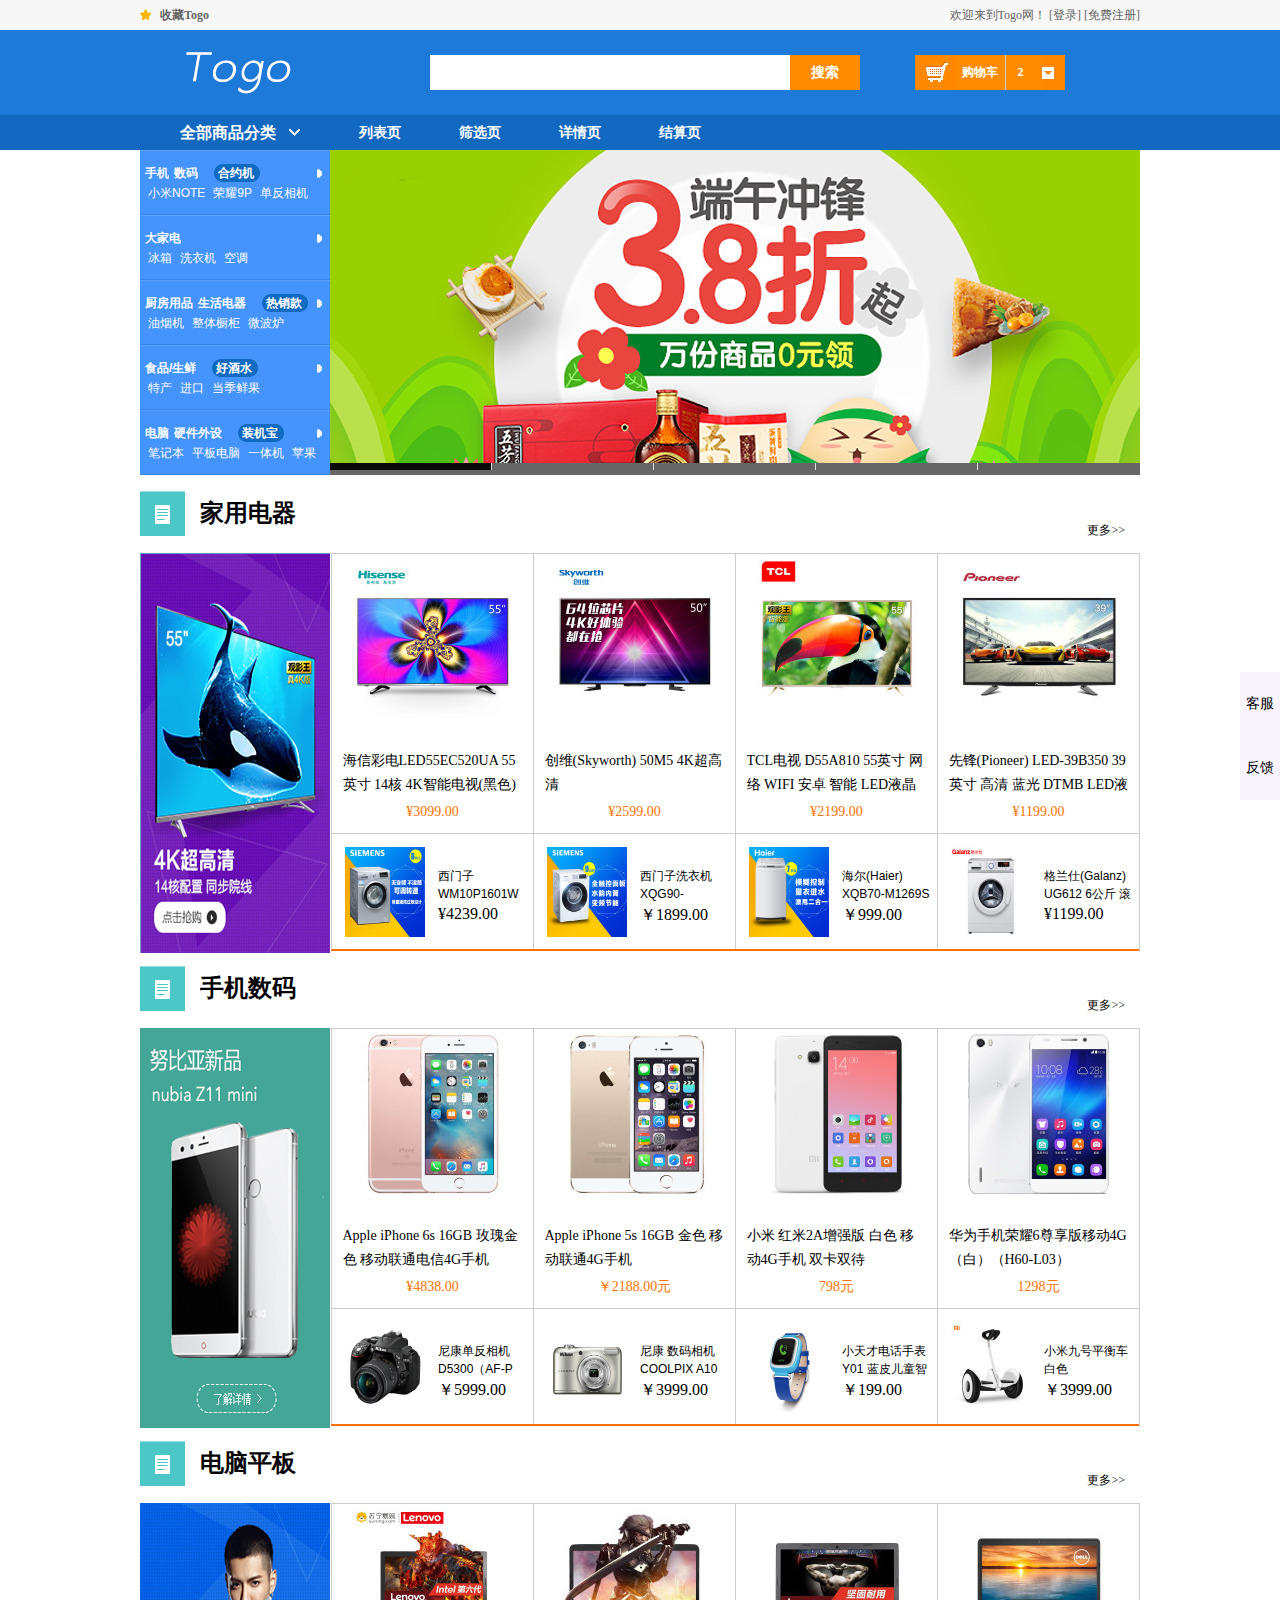
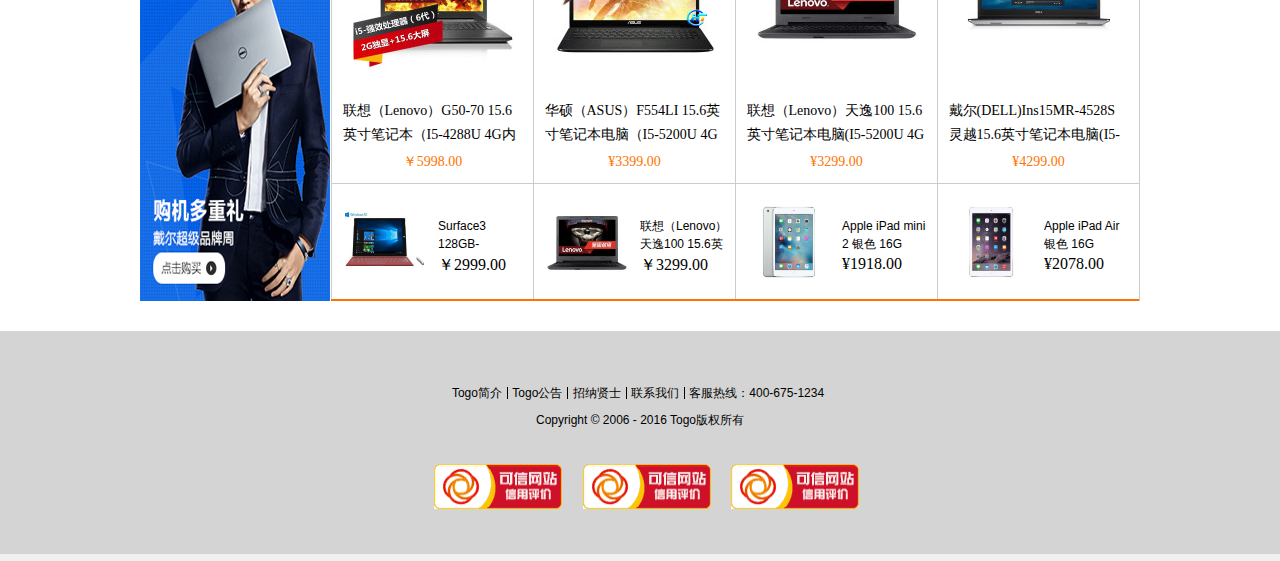
==== commit 1a63f223: "Merge remote-tracking branch 'refs/remotes/origin/master' into gh-pages" ====
--- a/index.html
+++ b/index.html
@@ -1,37 +1,1079 @@
-<!DOCTYPE html>
-<html lang="en-us">
-  <head>
-    <meta charset="UTF-8">
-    <title>togo by Fuor</title>
-    <meta name="viewport" content="width=device-width, initial-scale=1">
-    <link rel="stylesheet" type="text/css" href="stylesheets/normalize.css" media="screen">
-    <link href='https://fonts.googleapis.com/css?family=Open+Sans:400,700' rel='stylesheet' type='text/css'>
-    <link rel="stylesheet" type="text/css" href="stylesheets/stylesheet.css" media="screen">
-    <link rel="stylesheet" type="text/css" href="stylesheets/github-light.css" media="screen">
-  </head>
-  <body>
-    <section class="page-header">
-      <h1 class="project-name">togo</h1>
-      <h2 class="project-tagline">Some pages exercise of Togo mall.</h2>
-      <a href="https://github.com/Fuor/togoPackage" class="btn">View on GitHub</a>
-      <a href="https://github.com/Fuor/togoPackage/zipball/master" class="btn">Download .zip</a>
-      <a href="https://github.com/Fuor/togoPackage/tarball/master" class="btn">Download .tar.gz</a>
-    </section>
-
-    <section class="main-content">
-      <h1>
-<a id="just-do-exercise" class="anchor" href="#just-do-exercise" aria-hidden="true"><span aria-hidden="true" class="octicon octicon-link"></span></a>Just do exercise.</h1>
-
-<p>Some pages exercise of Togo mall.</p>
-
-      <footer class="site-footer">
-        <span class="site-footer-owner"><a href="https://github.com/Fuor/togoPackage">togo</a> is maintained by <a href="https://github.com/Fuor">Fuor</a>.</span>
-
-        <span class="site-footer-credits">This page was generated by <a href="https://pages.github.com">GitHub Pages</a> using the <a href="https://github.com/jasonlong/cayman-theme">Cayman theme</a> by <a href="https://twitter.com/jasonlong">Jason Long</a>.</span>
-      </footer>
-
-    </section>
-
-  
-  </body>
-</html>
+<!DOCTYPE html PUBLIC "-//W3C//DTD HTML 4.01 Strict//EN" "http://www.w3.org/TR/html4/strict.dtd">
+<html>
+<head>
+<meta http-equiv="Content-Type" content="text/html; charset=UTF-8">
+<title>首页</title>
+<link rel="stylesheet" href="css/normalize.css">
+<link rel="stylesheet" href="css/main.css">
+</head>
+<body>
+	<!-- 头部信息start -->
+	<div class="top">
+		<div class="top-bar">
+			<div class="top-bar-cont">
+				<span class="top-bar-cont-keep"><a href="#">收藏Togo</a></span> <span
+					class="top-bar-cont-welcom"
+				>欢迎来到Togo网！ <a href="login.html">[登录]</a> <a href="register.html">[免费注册]</a>
+				</span>
+			</div>
+		</div>
+		<div class="top-middle">
+			<div class="top-middle-logo">
+				<a href="index.html"><img alt="Togo网" src="images/1_04.png"></a>
+			</div>
+			<div id="seachBox" class="top-middle-seach">
+				<span>搜索</span><input type="text" />
+			</div>
+			<div class="top-middle-car">
+				<a href="##" class="top-middle-car-icon">购物车</a><a href="##" class="top-middle-car-num">2</a>
+			    <div class="top-middle-car-item hide">
+			         <div class="car-items">
+			             <span class="item-spic"><a href="##"><img alt="" src="./images/3_04.png"></a></span>
+			             <span class="item-name"><a href="##">蔡司精选专业级镜头</a></span>
+			             <span class="item-price">￥1269.00<i></i></span>
+			         </div>
+			         <div class="car-items">
+			             <span class="item-spic"><a href="##"><img alt="" src="./images/2_35.png"></a></span>
+			             <span class="item-name"><a href="##">Canon 佳能数码相机 32G</a></span>
+			             <span class="item-price">￥731.00<i></i></span>
+			         </div>
+			         <div class="goto-cart">
+			             <a class="to-cart" href="javascript:void(0);">去结算</a>
+			             <p class="car-nums">共2件商品</p>
+			             <p class="items-price">￥2999.00</p>
+			         </div>
+			    </div>
+			</div>
+		</div>
+		<div class="top-navbar">
+			<div class="top-navbar-nav">
+				<div class="top-navbar-nav-list">
+					<h2>
+						<a href="#">全部商品分类</a>
+					</h2>
+					<i><img alt="" src="images/1_14.png"></i>
+					<!-- 左侧菜单 -->
+					<div class="navbar-allnavs-box">
+						<div class="navbar-allnavs">
+							<div class="navs">
+								<div class="navs-title">
+									<h3>
+										<a href="#">手机</a>
+									</h3>
+									<h3>
+										<a href="#">数码</a>
+									</h3>
+									<h3 class="navs-spacial">
+										<a class="spacial" href="#">合约机</a>
+									</h3>
+								</div>
+								<div class="navs-chid">
+									<a href="#">小米NOTE</a> <a href="#">荣耀9P</a> <a href="#">单反相机</a>
+								</div>
+							</div>
+						</div>
+						<div class="navbar-allnavs">
+							<div class="navs">
+								<div class="navs-title">
+									<h3>
+										<a href="#">大家电</a>
+									</h3>
+								</div>
+								<div class="navs-chid">
+									<a href="#">冰箱</a> <a href="#">洗衣机</a> <a href="#">空调</a>
+								</div>
+							</div>
+						</div>
+						<div class="navbar-allnavs">
+							<div class="navs">
+								<div class="navs-title">
+									<h3>
+										<a href="#">厨房用品</a>
+									</h3>
+									<h3>
+										<a href="#">生活电器</a>
+									</h3>
+									<h3 class="navs-spacial">
+										<a class="spacial" href="#">热销款</a>
+									</h3>
+								</div>
+								<div class="navs-chid">
+									<a href="#">油烟机</a> <a href="#">整体橱柜</a> <a href="#">微波炉</a>
+								</div>
+							</div>
+						</div>
+						<div class="navbar-allnavs">
+							<div class="navs">
+								<div class="navs-title">
+									<h3>
+										<a href="#">食品/生鲜</a>
+									</h3>
+									<h3 class="navs-spacial">
+										<a class="spacial" href="#">好酒水</a>
+									</h3>
+								</div>
+								<div class="navs-chid">
+									<a href="#">特产</a> <a href="#">进口</a> <a href="#">当季鲜果</a>
+								</div>
+							</div>
+						</div>
+						<div class="navbar-allnavs">
+							<div class="navs">
+								<div class="navs-title">
+									<h3>
+										<a href="#">电脑</a>
+									</h3>
+									<h3>
+										<a href="#">硬件外设</a>
+									</h3>
+									<h3 class="navs-spacial">
+										<a class="spacial" href="#">装机宝</a>
+									</h3>
+								</div>
+								<div class="navs-chid">
+									<a href="#">笔记本</a> <a href="#">平板电脑</a> <a href="#">一体机</a> <a
+										href="#"
+									>苹果</a>
+								</div>
+							</div>
+						</div>
+					</div>
+					<!-- 左侧菜单end -->
+				</div>
+				<div class="top-navbar-nav-sub">
+					<ul>
+						<li><a href="list.html">列表页</a></li>
+						<li><a href="sort.html">筛选页</a></li>
+						<li><a href="detail.html">详情页</a></li>
+						<li><a href="order.html">结算页</a></li>
+					</ul>
+				</div>
+			</div>
+		</div>
+	</div>
+	<!-- 头部信息 end-->
+	<!-- 中间主体部分 start-->
+	<div class="wrap" id="wrap">
+		<div class="wrap-box">
+			<!-- 二级菜单	 -->
+			<div class="wrap-box-second box-second-states">
+				<div class="second-navbox">
+					<div class="second-navbox-list">
+						<h4>
+							<a href="#">电脑整机</a>
+						</h4>
+						<ul>
+							<li><a href="#">电脑整机</a></li>
+							<li><a href="#">电整机</a></li>
+							<li><a href="#">电脑整机</a></li>
+							<li><a href="#">电脑整机</a></li>
+							<li><a href="#">电脑机</a></li>
+							<li><a href="#">电脑整机</a></li>
+							<li><a href="#">电脑整机</a></li>
+							<li><a href="#">电脑机</a></li>
+							<li><a href="#">电脑机</a></li>
+						</ul>
+					</div>
+					<div class="second-navbox-list">
+						<h4>
+							<a href="#">装机配件</a>
+						</h4>
+						<ul>
+							<li><a href="#">CPU</a></li>
+							<li><a href="#">硬盘</a></li>
+							<li><a href="#">主板</a></li>
+							<li><a href="#">高清屏</a></li>
+							<li><a href="#">内存卡</a></li>
+							<li><a href="#">鼠标键盘</a></li>
+						</ul>
+					</div>
+					<div class="second-navbox-list">
+						<h4>
+							<a href="#">装机配件</a>
+						</h4>
+						<ul>
+							<li><a href="#">CPU</a></li>
+							<li><a href="#">硬盘</a></li>
+							<li><a href="#">主板</a></li>
+							<li><a href="#">高清屏</a></li>
+							<li><a href="#">内存卡</a></li>
+							<li><a href="#">鼠标键盘</a></li>
+						</ul>
+					</div>
+					<div class="second-navbox-list">
+						<h4>
+							<a href="#">装机配件</a>
+						</h4>
+						<ul>
+							<li><a href="#">CPU</a></li>
+							<li><a href="#">硬盘</a></li>
+							<li><a href="#">主板</a></li>
+							<li><a href="#">高清屏</a></li>
+							<li><a href="#">内存卡</a></li>
+							<li><a href="#">鼠标键盘</a></li>
+							<li><a href="#">主板</a></li>
+							<li><a href="#">高清屏</a></li>
+							<li><a href="#">内存卡</a></li>
+							<li><a href="#">鼠标键盘</a></li>
+							<li><a href="#">主板</a></li>
+							<li><a href="#">高清屏</a></li>
+							<li><a href="#">内存卡</a></li>
+							<li><a href="#">鼠标键盘</a></li>
+						</ul>
+					</div>
+					<div class="second-navbox-list">
+						<h4>
+							<a href="#">装机配件</a>
+						</h4>
+						<ul>
+							<li><a href="#">CPU</a></li>
+							<li><a href="#">硬盘</a></li>
+							<li><a href="#">主板</a></li>
+							<li><a href="#">高清屏</a></li>
+							<li><a href="#">内存卡</a></li>
+							<li><a href="#">鼠标键盘</a></li>
+						</ul>
+					</div>
+					<div class="second-navbox-list">
+						<h4>
+							<a href="#">装机配件</a>
+						</h4>
+						<ul>
+							<li><a href="#">CPU</a></li>
+							<li><a href="#">硬盘</a></li>
+							<li><a href="#">主板</a></li>
+							<li><a href="#">高清屏</a></li>
+							<li><a href="#">内存卡</a></li>
+							<li><a href="#">鼠标键盘</a></li>
+							<li><a href="#">内存卡</a></li>
+							<li><a href="#">鼠标键盘</a></li>
+							<li><a href="#">内存卡</a></li>
+							<li><a href="#">鼠标键盘</a></li>
+							<li><a href="#">内存卡</a></li>
+							<li><a href="#">鼠标键盘</a></li>
+							<li><a href="#">内存卡</a></li>
+							<li><a href="#">鼠标键盘</a></li>
+						</ul>
+					</div>
+					<div class="last-list">
+						<ul>
+							<li><span><a href="#">电脑整机频道</a></span> <span><a
+									href="#"
+								>硬件/外设频道</a></span></li>
+						</ul>
+					</div>
+				</div>
+			</div>
+			<div class="wrap-box-second box-second-states">
+				<div class="second-navbox">
+					<div class="second-navbox-list">
+						<h4>
+							<a href="#">大小家电</a>
+						</h4>
+						<ul>
+							<li><a href="#">4K屏电视机</a></li>
+							<li><a href="#">互联网电视</a></li>
+							<li><a href="#">滚筒洗衣机</a></li>
+							<li><a href="#">格力空调</a></li>
+							<li><a href="#">电脑机</a></li>
+							<li><a href="#">海尔冰箱</a></li>
+							<li><a href="#">松下电器</a></li>
+							<li><a href="#">一体家装</a></li>
+							<li><a href="#">打折促销</a></li>
+						</ul>
+					</div>
+					<div class="second-navbox-list">
+						<h4>
+							<a href="#">装机配件</a>
+						</h4>
+						<ul>
+							<li><a href="#">电脑整机</a></li>
+							<li><a href="#">笔记本</a></li>
+							<li><a href="#">游戏本</a></li>
+							<li><a href="#">平板电脑</a></li>
+							<li><a href="#">配件</a></li>
+							<li><a href="#">台式机</a></li>
+							<li><a href="#">一体机</a></li>
+							<li><a href="#">服务器/工作站</a></li>
+							<li><a href="#">笔记本配件</a></li>
+						</ul>
+					</div>
+					<div class="second-navbox-list">
+						<h4>
+							<a href="#">厨具</a>
+						</h4>
+						<ul>
+							<li><a href="#">烹饪锅具</a></li>
+							<li><a href="#">刀剪</a></li>
+							<li><a href="#">菜板</a></li>
+							<li><a href="#">厨房配件</a></li>
+							<li><a href="#">水具</a></li>
+							<li><a href="#">酒具</a></li>
+							<li><a href="#">餐具</a></li>
+							<li><a href="#">茶具/咖啡具</a></li>
+						</ul>
+					</div>
+					<div class="second-navbox-list">
+						<h4>
+							<a href="#">装机配件</a>
+						</h4>
+						<ul>
+							<li><a href="#">CPU</a></li>
+							<li><a href="#">硬盘</a></li>
+							<li><a href="#">主板</a></li>
+							<li><a href="#">高清屏</a></li>
+							<li><a href="#">内存卡</a></li>
+							<li><a href="#">鼠标键盘</a></li>
+							<li><a href="#">主板</a></li>
+							<li><a href="#">高清屏</a></li>
+							<li><a href="#">内存卡</a></li>
+							<li><a href="#">鼠标键盘</a></li>
+							<li><a href="#">主板</a></li>
+							<li><a href="#">高清屏</a></li>
+							<li><a href="#">内存卡</a></li>
+							<li><a href="#">鼠标键盘</a></li>
+						</ul>
+					</div>
+					<div class="second-navbox-list">
+						<h4>
+							<a href="#">装机配件</a>
+						</h4>
+						<ul>
+							<li><a href="#">CPU</a></li>
+							<li><a href="#">硬盘</a></li>
+							<li><a href="#">主板</a></li>
+							<li><a href="#">高清屏</a></li>
+							<li><a href="#">内存卡</a></li>
+							<li><a href="#">鼠标键盘</a></li>
+						</ul>
+					</div>
+					<div class="second-navbox-list">
+						<h4>
+							<a href="#">装机配件</a>
+						</h4>
+						<ul>
+							<li><a href="#">CPU</a></li>
+							<li><a href="#">硬盘</a></li>
+							<li><a href="#">主板</a></li>
+							<li><a href="#">高屏</a></li>
+							<li><a href="#">内存卡</a></li>
+							<li><a href="#">鼠键盘</a></li>
+							<li><a href="#">内卡</a></li>
+							<li><a href="#">鼠标键盘</a></li>
+							<li><a href="#">内存卡</a></li>
+							<li><a href="#">鼠键盘</a></li>
+							<li><a href="#">内存卡</a></li>
+							<li><a href="#">鼠标键盘</a></li>
+							<li><a href="#">内存</a></li>
+							<li><a href="#">鼠标键盘</a></li>
+						</ul>
+					</div>
+				</div>
+			</div>
+			<div class="wrap-box-second box-second-states">
+				<div class="second-navbox">
+					<div class="second-navbox-list">
+						<h4>
+							<a href="#">女装</a>
+						</h4>
+						<ul>
+							<li><a href="#">连衣裙</a></li>
+							<li><a href="#">T恤</a></li>
+							<li><a href="#">雪纺衫</a></li>
+							<li><a href="#">衬衫</a></li>
+							<li><a href="#">休闲裤</a></li>
+							<li><a href="#">牛仔裤</a></li>
+							<li><a href="#">针织衫</a></li>
+							<li><a href="#">短外套</a></li>
+							<li><a href="#">卫衣</a></li>
+							<li><a href="#">小西装</a></li>
+							<li><a href="#">风衣/毛呢大衣</a></li>
+						</ul>
+					</div>
+					<div class="second-navbox-list">
+						<h4>
+							<a href="#">装机配件</a>
+						</h4>
+						<ul>
+							<li><a href="#">CPU</a></li>
+							<li><a href="#">硬盘</a></li>
+							<li><a href="#">主板</a></li>
+							<li><a href="#">高清屏</a></li>
+							<li><a href="#">内存卡</a></li>
+							<li><a href="#">鼠标键盘</a></li>
+						</ul>
+					</div>
+					<div class="second-navbox-list">
+						<h4>
+							<a href="#">装机配件</a>
+						</h4>
+						<ul>
+							<li><a href="#">CPU</a></li>
+							<li><a href="#">硬盘</a></li>
+							<li><a href="#">主板</a></li>
+							<li><a href="#">高清屏</a></li>
+							<li><a href="#">内存卡</a></li>
+							<li><a href="#">鼠标键盘</a></li>
+						</ul>
+					</div>
+					<div class="second-navbox-list">
+						<h4>
+							<a href="#">装机配件</a>
+						</h4>
+						<ul>
+							<li><a href="#">CPU</a></li>
+							<li><a href="#">硬盘</a></li>
+							<li><a href="#">主板</a></li>
+							<li><a href="#">高清屏</a></li>
+							<li><a href="#">内存卡</a></li>
+							<li><a href="#">鼠标键盘</a></li>
+							<li><a href="#">主板</a></li>
+							<li><a href="#">高清屏</a></li>
+							<li><a href="#">内存卡</a></li>
+							<li><a href="#">鼠标键盘</a></li>
+							<li><a href="#">主板</a></li>
+							<li><a href="#">高清屏</a></li>
+							<li><a href="#">内存卡</a></li>
+							<li><a href="#">鼠标键盘</a></li>
+						</ul>
+					</div>
+					<div class="second-navbox-list">
+						<h4>
+							<a href="#">装机配件</a>
+						</h4>
+						<ul>
+							<li><a href="#">CPU</a></li>
+							<li><a href="#">硬盘</a></li>
+							<li><a href="#">主板</a></li>
+							<li><a href="#">高清屏</a></li>
+							<li><a href="#">内存卡</a></li>
+							<li><a href="#">鼠标键盘</a></li>
+						</ul>
+					</div>
+					<div class="second-navbox-list">
+						<h4>
+							<a href="#">装机配件</a>
+						</h4>
+						<ul>
+							<li><a href="#">CPU</a></li>
+							<li><a href="#">硬盘</a></li>
+							<li><a href="#">主板</a></li>
+							<li><a href="#">高清屏</a></li>
+							<li><a href="#">内存卡</a></li>
+							<li><a href="#">鼠标键盘</a></li>
+							<li><a href="#">内存卡</a></li>
+							<li><a href="#">鼠标键盘</a></li>
+							<li><a href="#">内存卡</a></li>
+							<li><a href="#">鼠标键盘</a></li>
+							<li><a href="#">内存卡</a></li>
+							<li><a href="#">鼠标键盘</a></li>
+							<li><a href="#">内存卡</a></li>
+							<li><a href="#">鼠标键盘</a></li>
+						</ul>
+					</div>
+					<div class="last-list">
+						<ul>
+							<li><span><a href="#">电脑整机频道</a></span> <span><a
+									href="#"
+								>硬件/外设频道</a></span></li>
+						</ul>
+					</div>
+				</div>
+			</div>
+			<div class="wrap-box-second box-second-states">
+				<div class="second-navbox">
+					<div class="second-navbox-list">
+						<h4>
+							<a href="#">电脑整机</a>
+						</h4>
+						<ul>
+							<li><a href="#">电脑整机</a></li>
+							<li><a href="#">电整机</a></li>
+							<li><a href="#">电脑整机</a></li>
+							<li><a href="#">电脑整机</a></li>
+							<li><a href="#">电脑机</a></li>
+							<li><a href="#">电脑整机</a></li>
+							<li><a href="#">电脑整机</a></li>
+							<li><a href="#">电脑机</a></li>
+							<li><a href="#">电脑机</a></li>
+						</ul>
+					</div>
+					<div class="second-navbox-list">
+						<h4>
+							<a href="#">装机配件</a>
+						</h4>
+						<ul>
+							<li><a href="#">CPU</a></li>
+							<li><a href="#">硬盘</a></li>
+							<li><a href="#">主板</a></li>
+							<li><a href="#">高清屏</a></li>
+							<li><a href="#">内存卡</a></li>
+							<li><a href="#">鼠标键盘</a></li>
+						</ul>
+					</div>
+					<div class="second-navbox-list">
+						<h4>
+							<a href="#">装机配件</a>
+						</h4>
+						<ul>
+							<li><a href="#">CPU</a></li>
+							<li><a href="#">硬盘</a></li>
+							<li><a href="#">主板</a></li>
+							<li><a href="#">高清屏</a></li>
+							<li><a href="#">内存卡</a></li>
+							<li><a href="#">鼠标键盘</a></li>
+						</ul>
+					</div>
+					<div class="second-navbox-list">
+						<h4>
+							<a href="#">装机配件</a>
+						</h4>
+						<ul>
+							<li><a href="#">CPU</a></li>
+							<li><a href="#">硬盘</a></li>
+							<li><a href="#">主板</a></li>
+							<li><a href="#">高清屏</a></li>
+							<li><a href="#">内存卡</a></li>
+							<li><a href="#">鼠标键盘</a></li>
+							<li><a href="#">主板</a></li>
+							<li><a href="#">高清屏</a></li>
+							<li><a href="#">内存卡</a></li>
+							<li><a href="#">鼠标键盘</a></li>
+							<li><a href="#">主板</a></li>
+							<li><a href="#">高清屏</a></li>
+							<li><a href="#">内存卡</a></li>
+							<li><a href="#">鼠标键盘</a></li>
+						</ul>
+					</div>
+					<div class="second-navbox-list">
+						<h4>
+							<a href="#">装机配件</a>
+						</h4>
+						<ul>
+							<li><a href="#">CPU</a></li>
+							<li><a href="#">硬盘</a></li>
+							<li><a href="#">主板</a></li>
+							<li><a href="#">高清屏</a></li>
+							<li><a href="#">内存卡</a></li>
+							<li><a href="#">鼠标键盘</a></li>
+						</ul>
+					</div>
+					<div class="second-navbox-list">
+						<h4>
+							<a href="#">装机配件</a>
+						</h4>
+						<ul>
+							<li><a href="#">CPU</a></li>
+							<li><a href="#">硬盘</a></li>
+							<li><a href="#">主板</a></li>
+							<li><a href="#">高清屏</a></li>
+							<li><a href="#">内存卡</a></li>
+							<li><a href="#">鼠标键盘</a></li>
+							<li><a href="#">内存卡</a></li>
+							<li><a href="#">鼠标键盘</a></li>
+							<li><a href="#">内存卡</a></li>
+							<li><a href="#">鼠标键盘</a></li>
+							<li><a href="#">内存卡</a></li>
+							<li><a href="#">鼠标键盘</a></li>
+							<li><a href="#">内存卡</a></li>
+							<li><a href="#">鼠标键盘</a></li>
+						</ul>
+					</div>
+					<div class="last-list">
+						<ul>
+							<li><span><a href="#">电脑整机频道</a></span> <span><a
+									href="#"
+								>硬件/外设频道</a></span></li>
+						</ul>
+					</div>
+				</div>
+			</div>
+			<div class="wrap-box-second box-second-states">
+				<div class="second-navbox">
+					<div class="second-navbox-list">
+						<h4>
+							<a href="#">电脑整机</a>
+						</h4>
+						<ul>
+							<li><a href="#">电脑整机</a></li>
+							<li><a href="#">电整机</a></li>
+							<li><a href="#">电脑整机</a></li>
+							<li><a href="#">电脑整机</a></li>
+							<li><a href="#">电脑机</a></li>
+							<li><a href="#">电脑整机</a></li>
+							<li><a href="#">电脑整机</a></li>
+							<li><a href="#">电脑机</a></li>
+							<li><a href="#">电脑机</a></li>
+						</ul>
+					</div>
+					<div class="second-navbox-list">
+						<h4>
+							<a href="#">运动户外</a>
+						</h4>
+						<ul>
+							<li><a href="#">CPU</a></li>
+							<li><a href="#">硬盘</a></li>
+							<li><a href="#">主板</a></li>
+							<li><a href="#">高清屏</a></li>
+							<li><a href="#">内存卡</a></li>
+							<li><a href="#">鼠标键盘</a></li>
+						</ul>
+					</div>
+					<div class="second-navbox-list">
+						<h4>
+							<a href="#">时尚休闲</a>
+						</h4>
+						<ul>
+							<li><a href="#">CPU</a></li>
+							<li><a href="#">硬盘</a></li>
+							<li><a href="#">主板</a></li>
+							<li><a href="#">拖鞋盘</a></li>
+							<li><a href="#">内存卡</a></li>
+							<li><a href="#">鼠标键盘</a></li>
+						</ul>
+					</div>
+					<div class="second-navbox-list">
+						<h4>
+							<a href="#">夏日必备</a>
+						</h4>
+						<ul>
+							<li><a href="#">CPU</a></li>
+							<li><a href="#">硬盘</a></li>
+							<li><a href="#">主板</a></li>
+							<li><a href="#">高清屏</a></li>
+							<li><a href="#">专项运动鞋</a></li>
+							<li><a href="#">鼠标键盘</a></li>
+							<li><a href="#">主板</a></li>
+							<li><a href="#">高清屏</a></li>
+							<li><a href="#">训练鞋</a></li>
+							<li><a href="#">鼠标键盘</a></li>
+							<li><a href="#">主板</a></li>
+							<li><a href="#">高清屏</a></li>
+							<li><a href="#">内存卡</a></li>
+							<li><a href="#">乒羽网鞋</a></li>
+						</ul>
+					</div>
+					<div class="second-navbox-list">
+						<h4>
+							<a href="#">装机配件</a>
+						</h4>
+						<ul>
+							<li><a href="#">CPU</a></li>
+							<li><a href="#">帆布鞋</a></li>
+							<li><a href="#">主板</a></li>
+							<li><a href="#">运动包</a></li>
+							<li><a href="#">内存卡</a></li>
+							<li><a href="#">足球鞋</a></li>
+						</ul>
+					</div>
+					<div class="second-navbox-list">
+						<h4>
+							<a href="#">清凉套装</a>
+						</h4>
+						<ul>
+							<li><a href="#">篮球鞋</a></li>
+							<li><a href="#">硬盘</a></li>
+							<li><a href="#">主板</a></li>
+							<li><a href="#">高清屏</a></li>
+							<li><a href="#">内存卡</a></li>
+							<li><a href="#">运动鞋</a></li>
+							<li><a href="#">内存卡</a></li>
+							<li><a href="#">鼠标键盘</a></li>
+							<li><a href="#">内存卡</a></li>
+							<li><a href="#">跑步鞋</a></li>
+							<li><a href="#">休闲鞋</a></li>
+							<li><a href="#">鼠标键盘</a></li>
+							<li><a href="#">内存卡</a></li>
+							<li><a href="#">板鞋</a></li>
+						</ul>
+					</div>
+					<div class="last-list">
+						<ul>
+							<li><span><a href="#">电脑整机频道</a></span> <span><a
+									href="#"
+								>硬件/外设频道</a></span></li>
+						</ul>
+					</div>
+				</div>
+			</div>
+			<!-- 二级菜单end -->
+			<!-- 图片轮播  -->
+			<div class="wrap-box-foucs">
+				<div id="focus">
+					<div class="loading">
+						<img alt="loading" src="js/myfocus/mf-pattern/img/loading.gif">
+					</div>
+					<div class="pic">
+						<ul>
+							<li><a href=""><img src="images/1_03.png"></a></li>
+							<li><a href=""><img src="images/b1.jpg"></a></li>
+							<li><a href=""><img src="images/b2.jpg"></a></li>
+							<li><a href=""><img src="images/b3.jpg"></a></li>
+							<li><a href=""><img src="images/b4.jpg"></a></li>
+						</ul>
+					</div>
+				</div>
+			</div>
+			<!-- 图片轮播end  -->
+			<!-- 第二屏 -->
+			<div class="floor">
+				<div class="wrap-floor">
+					<div class="floor-title">
+						<h2>家用电器</h2>
+						<span><a href="#">更多&gt;&gt;</a></span>
+					</div>
+					<div class="floor-content">
+						<div class="floor-pic">
+							<a href="#"><img alt="" src="images/1_27.png"></a>
+						</div>
+						<div class="floor-items">
+							<div class="floor-items-big">
+								<ul>
+									<li class="floor-item-info">
+										<ul>
+											<li class="bigitem-pic"><a href="#"><img alt=""
+													src="images/dq1.jpg"
+												></a></li>
+											<li class="bigitem-title">
+											     <a href="#">海信彩电LED55EC520UA 55英寸 14核 4K智能电视(黑色)</a>
+                                                 <span class="bigitem-price" >¥3099.00</span>
+                                            </li>
+										</ul>
+									</li>
+									<li class="floor-item-info">
+										<ul>
+											<li class="bigitem-pic"><a href="#"><img alt=""
+													src="images/dq2.jpg"
+												></a></li>
+											<li class="bigitem-title"><a href="#">创维(Skyworth) 50M5 4K超高清</a> <span
+												class="bigitem-price"
+											>¥2599.00</span></li>
+										</ul>
+									</li>
+									<li class="floor-item-info">
+										<ul>
+											<li class="bigitem-pic"><a href="#"><img alt=""
+													src="images/dq3.jpg"
+												></a></li>
+											<li class="bigitem-title"><a href="#">TCL电视 D55A810 55英寸 网络 WIFI 安卓 智能 LED液晶电视</a> <span
+												class="bigitem-price"
+											>¥2199.00</span></li>
+										</ul>
+									</li>
+									<li class="floor-item-info">
+										<ul>
+											<li class="bigitem-pic"><a href="#"><img alt=""
+													src="images/dq4.jpg"
+												></a></li>
+											<li class="bigitem-title"><a href="#">先锋(Pioneer) LED-39B350 39英寸 高清 蓝光 DTMB LED液晶电视</a>
+                                                <span class="bigitem-price" >¥1199.00</span></li>
+										</ul>
+									</li>
+								</ul>
+							</div>
+							<div class="floor-items-small">
+								<ul>
+									<li>
+										<div class="item-small-pic">
+											<a href="#"><img alt="" src="images/xdq1.jpg"> </a>
+										</div>
+										<div class="item-small-cont">
+											<p>
+												<a href="#">西门子WM10P1601W 8公斤 变频滚筒洗衣机</a>
+											</p>
+											<span>¥4239.00</span>
+										</div>
+									</li>
+									<li>
+										<div class="item-small-pic">
+											<a href="#"><img alt="" src="images/xdq2.jpg"> </a>
+										</div>
+										<div class="item-small-cont">
+											<p>
+												<a href="#">西门子洗衣机XQG90-WM12U4600W</a>
+											</p>
+											<span>￥1899.00</span>
+										</div>
+									</li>
+									<li>
+										<div class="item-small-pic">
+											<a href="#"><img alt="" src="images/xdq3.jpg"> </a>
+										</div>
+										<div class="item-small-cont">
+											<p>
+												<a href="#">海尔(Haier) XQB70-M1269S 7公斤 波轮洗衣机</a>
+											</p>
+											<span>￥999.00</span>
+										</div>
+									</li>
+									<li>
+										<div class="item-small-pic">
+											<a href="#"><img alt="" src="images/xdq4.jpg"> </a>
+										</div>
+										<div class="item-small-cont">
+											<p>
+												<a href="#">格兰仕(Galanz) UG612 6公斤 滚筒洗衣机</a>
+											</p>
+											<span>¥1199.00</span>
+										</div>
+									</li>
+								</ul>
+							</div>
+						</div>
+					</div>
+				</div>
+				<!-- 第二屏 end-->
+				<!-- 第三屏 -->
+				<div class="wrap-floor">
+					<div class="floor-title">
+						<h2>手机数码</h2>
+						<span><a href="#">更多&gt;&gt;</a></span>
+					</div>
+					<div class="floor-content">
+						<div class="floor-pic">
+							<a href="#"><img alt="" src="images/1_272.png"></a>
+						</div>
+						<div class="floor-items">
+							<div class="floor-items-big">
+								<ul>
+									<li class="floor-item-info">
+										<ul>
+											<li class="bigitem-pic"><a href="#"><img alt=""
+													src="images/sj1.jpg"
+												></a></li>
+											<li class="bigitem-title"><a href="#">Apple iPhone 6s 16GB 玫瑰金色 移动联通电信4G手机</a> <span
+												class="bigitem-price"
+											>¥4838.00</span></li>
+										</ul>
+									</li>
+									<li class="floor-item-info">
+										<ul>
+											<li class="bigitem-pic"><a href="#"><img alt=""
+													src="images/sj2.jpg"
+												></a></li>
+											<li class="bigitem-title"><a href="#">Apple iPhone 5s 16GB 金色 移动联通4G手机</a> <span
+												class="bigitem-price"
+											>￥2188.00元</span></li>
+										</ul>
+									</li>
+									<li class="floor-item-info">
+										<ul>
+											<li class="bigitem-pic"><a href="#"><img alt=""
+													src="images/sj3.jpg"
+												></a></li>
+											<li class="bigitem-title"><a href="#">小米 红米2A增强版 白色 移动4G手机 双卡双待</a> <span
+												class="bigitem-price"
+											>798元</span></li>
+										</ul>
+									</li>
+									<li class="floor-item-info">
+										<ul>
+											<li class="bigitem-pic"><a href="#"><img alt=""
+													src="images/sj4.jpg"
+												></a></li>
+											<li class="bigitem-title"><a href="#">华为手机荣耀6尊享版移动4G（白）（H60-L03）</a> <span
+												class="bigitem-price"
+											>1298元</span></li>
+										</ul>
+									</li>
+								</ul>
+							</div>
+							<div class="floor-items-small">
+								<ul>
+									<li>
+										<div class="item-small-pic">
+											<a href="#"><img alt="" src="images/sm1.jpg"> </a>
+										</div>
+										<div class="item-small-cont">
+											<p>
+												<a href="#">尼康单反相机 D5300（AF-P DX 18-55mm f/3.5-5.6G VR 防抖镜头）黑</a>
+											</p>
+											<span>￥5999.00</span>
+										</div>
+									</li>
+									<li>
+										<div class="item-small-pic">
+											<a href="#"><img alt="" src="images/sm2.jpg"> </a>
+										</div>
+										<div class="item-small-cont">
+											<p>
+												<a href="#">尼康 数码相机 COOLPIX A10 银</a>
+											</p>
+											<span>￥3999.00</span>
+										</div>
+									</li>
+									<li>
+										<div class="item-small-pic">
+											<a href="#"><img alt="" src="images/sm3.jpg"> </a>
+										</div>
+										<div class="item-small-cont">
+											<p>
+												<a href="#">小天才电话手表Y01 蓝皮儿童智能手表360度防护 学生小孩智能定位通话手环</a>
+											</p>
+											<span>￥199.00</span>
+										</div>
+									</li>
+									<li>
+										<div class="item-small-pic">
+											<a href="#"><img alt="" src="images/sm4.jpg"> </a>
+										</div>
+										<div class="item-small-cont">
+											<p>
+												<a href="#">小米九号平衡车 白色</a>
+											</p>
+											<span>￥3999.00</span>
+										</div>
+									</li>
+								</ul>
+							</div>
+						</div>
+					</div>
+				</div>
+				<!-- 第三屏 end-->
+				<!-- 第四屏 -->
+				<div class="wrap-floor">
+					<div class="floor-title">
+						<h2>电脑平板</h2>
+						<span><a href="#">更多&gt;&gt;</a></span>
+					</div>
+					<div class="floor-content">
+						<div class="floor-pic">
+							<a href="#"><img alt="" src="images/1_273.png"></a>
+						</div>
+						<div class="floor-items">
+							<div class="floor-items-big">
+								<ul>
+									<li class="floor-item-info">
+										<ul>
+											<li class="bigitem-pic"><a href="#"><img alt=""
+													src="images/dn1.jpg"
+												></a></li>
+											<li class="bigitem-title"><a href="#">联想（Lenovo）G50-70 15.6英寸笔记本（I5-4288U 4G内存 500G硬盘 2G</a> <span
+												class="bigitem-price"
+											>￥5998.00</span></li>
+										</ul>
+									</li>
+									<li class="floor-item-info">
+										<ul>
+											<li class="bigitem-pic"><a href="#"><img alt=""
+													src="images/dn2.jpg"
+												></a></li>
+											<li class="bigitem-title"><a href="#">华硕（ASUS）F554LI 15.6英寸笔记本电脑（I5-5200U 4G 500G 2G R5-</a> <span
+												class="bigitem-price"
+											>¥3399.00</span></li>
+										</ul>
+									</li>
+									<li class="floor-item-info">
+										<ul>
+											<li class="bigitem-pic"><a href="#"><img alt=""
+													src="images/dn3.jpg"
+												></a></li>
+											<li class="bigitem-title"><a href="#">联想（Lenovo）天逸100 15.6英寸笔记本电脑(I5-5200U 4G内存 500G 2G</a> <span
+												class="bigitem-price"
+											>¥3299.00</span></li>
+										</ul>
+									</li>
+									<li class="floor-item-info">
+										<ul>
+											<li class="bigitem-pic"><a href="#"><img alt=""
+													src="images/dn4.jpg"
+												></a></li>
+											<li class="bigitem-title"><a href="#">戴尔(DELL)Ins15MR-4528S 灵越15.6英寸笔记本电脑(I5-5200U 4G 500G </a> <span
+												class="bigitem-price"
+											>¥4299.00</span></li>
+										</ul>
+									</li>
+								</ul>
+							</div>
+							<div class="floor-items-small">
+								<ul>
+									<li>
+										<div class="item-small-pic">
+											<a href="#"><img alt="" src="images/dn5.jpg"> </a>
+										</div>
+										<div class="item-small-cont">
+											<p>
+												<a href="#">Surface3 128GB-4GB(7G6-00024 预装win10)</a>
+											</p>
+											<span>￥2999.00</span>
+										</div>
+									</li>
+									<li>
+										<div class="item-small-pic">
+											<a href="#"><img alt="" src="images/dn6.jpg"> </a>
+										</div>
+										<div class="item-small-cont">
+											<p>
+												<a href="#">联想（Lenovo）天逸100 15.6英寸笔记本电脑(I5-5200U 4G内存 500G 2G</a>
+											</p>
+											<span>￥3299.00</span>
+										</div>
+									</li>
+									<li>
+										<div class="item-small-pic">
+											<a href="#"><img alt="" src="images/dn7.jpg"> </a>
+										</div>
+										<div class="item-small-cont">
+											<p>
+												<a href="#">Apple iPad mini 2 银色 16G WLAN版 7.9英寸平板电脑 ME279CH/A</a>
+											</p>
+											<span>¥1918.00</span>
+										</div>
+									</li>
+									<li>
+                                        <div class="item-small-pic">
+                                            <a href="#"><img alt="" src="images/dn8.jpg"> </a>
+                                        </div>
+                                        <div class="item-small-cont">
+                                            <p>
+                                                <a href="#">Apple iPad Air 银色 16G WLAN 版 9.7英寸平板电脑 MD788CH/B</a>
+                                            </p>
+                                            <span>¥2078.00</span>
+                                        </div>
+                                    </li>
+								</ul>
+							</div>
+						</div>
+					</div>
+				</div>
+				<!-- 第四屏 end-->
+			</div>
+		</div>
+	</div>
+	<!-- 中间主体部分end -->
+	<!-- 底部声明start -->
+	<div class="foot">
+		<div class="foot-content">
+			<div class="copyright">
+				<p>
+					<a href="#">Togo简介</a> <a href="#">Togo公告</a> <a href="#">招纳贤士</a> <a
+						href="#"
+					>联系我们</a> <a href="#">客服热线：400-675-1234</a>
+				</p>
+				<p>Copyright &copy; 2006 - 2016 Togo版权所有</p>
+			</div>
+			<div class="foot-link">
+				 <img alt=""
+					src="images/1_37.png"
+				> <img alt="" src="images/1_37.png"> <img alt=""
+					src="images/1_37.png"
+				>
+			</div>
+		</div>
+	</div>
+	<!-- 底部声明end -->
+	<!-- 固定rightbar -->
+	<div id="rightbar" class="rightbar">
+		<ul>
+			<li><span class="service">客服</span><i>联系客服</i></li>
+			<li><span class="contact">反馈</span><i>问题反馈</i></li>
+			<li id="gotoTop"></li>
+		</ul>
+	</div>
+	<!-- 固定rightbar end -->
+	<!--引入myFocus库-->
+	<script type="text/javascript" src="js/myfocus/myfocus-2.0.4.full.js"></script>
+	<script type="text/javascript" src="js/components.js"></script>
+	<script type="text/javascript" src="js/main.js"></script>
+</body>
+</html>--- a/css/main.css
+++ b/css/main.css
@@ -0,0 +1,2167 @@
+@CHARSET "UTF-8";
+
+.wrap,.foot,h1,h2,h3,h4,ul {
+	overflow: hidden;
+	font-size: 12px;
+	margin: 0;
+	padding: 0;
+}
+.hide {
+    display: none;
+}
+.top {
+	font-size: 12px;
+	margin: 0;
+	padding: 0;
+}
+
+a {
+	text-decoration: none;
+}
+
+/**
+ * 头部信息 
+**/
+.top {
+	width: 100%;
+	height: 150px;
+	background-color: #1d7ad9;
+	position: relative;
+}
+
+.top .top-bar {
+	width: 100%;
+	height: 30px;
+	line-height: 30px;
+	background-color: #F7F7F7;
+	overflow: hidden;
+}
+
+.top .top-bar-cont {
+	width: 1000px;
+	height: 30px;
+	line-height: 30px;
+	margin: 0 auto;
+}
+
+.top .top-bar-cont-keep {
+	display: block;
+	float: left;
+	background: url(../images/1_02.png) no-repeat 0 0;
+	padding-left: 20px;
+}
+
+.top .top-bar-cont-keep a {
+	display: block;
+	font-weight: bold;
+	color: #666666;
+	font-family: "宋体";
+}
+
+.top .top-bar-cont-welcom {
+	display: block;
+	float: right;
+	color: #666666;
+	font-family: "宋体";
+}
+
+.top .top-bar-cont-welcom a {
+	color: #666666;
+	font-family: "宋体";
+}
+
+.top-middle {
+	width: 1000px;
+	height: 85px;
+	line-height: 85px;
+	margin: 0 auto;
+	position: relative;
+	/* overflow: hidden; */
+}
+
+.top .top-middle-logo {
+	width: 190px;
+	float: left;
+	height: 85px;
+	line-height: 85px;
+}
+
+.top .top-middle-seach {
+	width: 575px;
+	float: left;
+	height: 60px;
+	line-height: 60px;
+	position: absolute;
+	top: 25px;
+	left: 145px;
+}
+
+.top .top-middle-seach input {
+	width: 360px;
+	text-indent: 10px;
+	height: 35px;
+	line-height: 35px;
+	float: right;
+	margin: 0;
+	padding: 0;
+	border: 0;
+}
+
+.top .top-middle-seach span {
+	display: block;
+	width: 70px;
+	height: 35px;
+	line-height: 35px;
+	background-color: #ff8c00;
+	float: right;
+	margin: 0;
+	padding: 0;
+	text-align: center;
+	color: #FFF;
+	font-size: 14px;
+	font-family: "Microsoft YaHei";
+	font-weight: bold;
+	cursor: pointer;
+}
+
+.top .top-middle-car {
+	width: 225px;
+	float: right;
+	position: relative;
+}
+
+.top .top-middle-car a {
+	display: inline-block;
+	/* height: 35px; */
+	line-height: 35px;
+	text-align: center;
+	color: #FFF;
+	background-color: #ff8c00;
+	margin: 0;
+	padding: 0;
+	clear: both;
+	font-family: "Microsoft YaHei";
+	font-weight: bold;
+	position: absolute;
+}
+
+.top .top-middle-car-icon {
+	width: 90px;
+	top: 25px;
+	left: 0;
+	text-indent: 40px;
+	background: url(../images/1_07.png) no-repeat 0 0;
+}
+
+.top .top-middle-car-num {
+	width: 59px;
+	border-left: 1px solid #ccc;
+	top: 25px;
+	left: 90px;
+	text-indent: -30px;
+	background: url(../images/1_09.png) no-repeat right center;
+	overflow: hidden;
+}
+.top .top-middle-car-item {
+	width:320px;
+	position:absolute;
+	right:75px;
+	top:60px;
+	background-color:#FFF;
+	z-index:9;
+}
+.top .car-items {
+	height:55px;
+	line-height:55px;
+	margin-top:10px;
+}
+.top .car-items a:hover {
+	color:red;
+}
+
+.top .car-items span {
+	display:inline-block;
+	position:static;
+	height:50px;
+	line-height:50px;
+	padding:5px;
+	overflow:hidden;
+}
+.top .car-items a {
+	font:normal 12px/1.7 "宋体";
+	color:#000;
+    background-color:#FFF;
+}
+
+.top .item-spic {
+	width:65px;
+	overflow:hidden;
+}
+.top .item-spic a { 
+	display:inline-block;
+	width:65px;
+	height:59px;
+    line-height:50px;
+}
+
+.top .item-spic img {
+	height:100%
+}
+.top .item-name {
+	width:125px;
+}
+.top .item-name a{
+    width:125px;
+	height:40px;
+	padding-top:15px;
+	text-align: left;
+	text-overflow: ellipsis;
+	overflow:hidden;
+}
+
+.top .item-price {
+	text-align: left;
+	width:88px;
+}
+.top .goto-cart {
+	height:65px;
+	margin-top:50px;
+}
+.top .goto-cart p {
+	margin:0;
+	line-height:25px;
+}
+.top .goto-cart a {
+	position:static;
+	float:right;
+	width:120px;
+	margin-right:15px;
+	margin-left:10px;
+}
+.top .goto-cart p {
+	margin-left:20px;
+}
+.top .items-price {
+	font:bold 20px/1 "Microsoft Yahei";
+	max-width:144px;
+	color: #ff8c00;
+}
+
+
+.top .top-navbar {
+	width: 100%;
+	height: 35px;
+	line-height: 35px;
+	background-color: #1369c0;
+	position: absolute;
+	bottom: 0px;
+}
+
+.top .top-navbar-nav {
+	width: 1000px;
+	margin: 0 auto;
+	padding: 0;
+}
+
+.top .top-navbar-nav-list {
+	position: relative;
+	width: 190px;
+	height: 35px;
+	float: left;
+}
+
+.top .top-navbar-nav-list h2 {
+	display: block;
+	width: 98px;
+	height: 35px;
+	line-height: 35px;
+	margin: 0;
+	padding: 0;
+	margin-left: 40px;
+	float: left;
+}
+
+.top .top-navbar-nav-list h2 a {
+	display: inline-block;
+	width: 98px;
+	height: 35px;
+	font-size: 16px;
+	font-weight: bold;
+	font-family: "Microsoft YaHei";
+	color: #fff;
+}
+
+.top .top-navbar-nav-list a:hover {
+	color: #ff8c00;
+}
+
+.top .top-navbar-nav-list i {
+	display: block;
+	width: 52px;
+	height: 35px;
+	float: left;
+}
+
+.top .top-navbar-nav-list img {
+	height: 35px;
+}
+
+.navbar-allnavs-box {
+	position: absolute;
+	top: 35px;
+	left: 0;
+	width: 100%;
+	z-index: 21;
+}
+
+.navbar-status {
+	display: none;
+}
+
+.top .navbar-allnavs {
+	width: 100%;
+	height: 63px;
+	background-color: #4593fd;
+	border-bottom: 1px solid #3487f2;
+	border-top: 1px solid #5aa1fe;
+}
+
+.top .navs {
+	/* width:167px; */
+	height: 40px;
+	margin: 11px auto;
+	clear: both;
+	overflow: hidden;
+}
+
+.top a {
+	color: #FFF;
+}
+
+.top .navs-title {
+	height: 22px;
+	line-height: 22px;
+	overflow: hidden;
+	background: url(../images/1_15.png) no-repeat right center;
+}
+
+.top .navs-title .navs-spacial {
+	margin-left: 15px;
+	width: 47px;
+	height: 22px;
+	background: url(../images/1_20.png) no-repeat 0 center;
+	font-size: 12px;
+	font-family: "新宋体";
+	color: #ffffff;
+}
+
+.top .navs-title h3 {
+	margin: 0;
+	padding-left: 5px;
+	display: block;
+	float: left;
+}
+
+.top .navs-chid {
+	clear: both;
+}
+
+.top .navs-chid a {
+	display: block;
+	float: left;
+	height: 18px;
+	line-height: 18px;
+	padding-left: 8px;
+	overflow: hidden;
+}
+
+.top .changeBg {
+	background-color: #FFF;
+	color: #000;
+}
+
+.top .top-navbar-nav-sub {
+	width: 810px;
+	float: left;
+}
+
+.top .top-navbar-nav-sub ul {
+	text-align: center;
+	padding: 0;
+	margin: 0;
+	display: block;
+	width: 810px;
+	float: right;
+}
+
+.top .top-navbar-nav-sub li {
+	display: block;
+	width: 100px;
+	float: left;
+}
+
+.top .top-navbar-nav-sub li a {
+	display: block;
+	width: 100px;
+	font-size: 14px;
+	color: #fff;
+	font-weight: bold;
+	font-family: "Microsoft YaHei";
+	cursor: pointer;
+}
+
+.top .top-navbar-nav-sub li a:hover {
+	color: #ff8c00;
+}
+
+.top .top-navbar-nav-sub .active {
+	background-color: #4593fd;
+}
+
+/**
+ * 主体信息
+**/
+.wrap {
+	position: relative;
+	width: 100%;
+	height: 100%;
+}
+
+.wrap a:hover {
+	color: #ff8c00;
+}
+
+.wrap .wrap-box {
+	position: relative;
+	width: 1000px;
+	min-height: 380px;
+	margin: 0 auto;
+}
+
+
+/*二级分类*/
+.wrap .wrap-box-second {
+	z-index: 10;
+	width: 568px;
+	height: 378px;
+	position: absolute;
+	top: 0;
+	left: 190px;
+	border: 1px solid #CCC;
+	background-color: #FFF;
+	overflow: hidden;
+}
+
+.wrap .wrap-box-second a:hover {
+	color: #ff8c00;
+}
+
+.wrap .box-second-states {
+	display: none;
+}
+
+.wrap .second-navbox {
+	width: 530px;
+	height: 380px;
+	margin: 0 auto;
+	overflow: hidden;
+}
+
+.wrap .second-navbox-list {
+	margin-top: 8px;
+	padding-bottom: 8px;
+	border-bottom: 1px solid #CCC;
+}
+
+.wrap .second-navbox-list a {
+	color: #666666;
+	font-size: 12px;
+	font-family: "宋体";
+}
+
+.wrap .second-navbox-list h4 {
+	font-size: 14px;
+	line-height: 25px;
+	width: 70px;
+	float: left;
+}
+
+.wrap .second-navbox-list h4 a {
+	color: #4b88da;
+}
+
+.wrap .second-navbox-list li {
+	display: block;
+	line-height: 25px;
+	margin-right: 10px;
+	float: left;
+}
+
+.wrap .last-list li {
+	height: 35px;
+	line-height: 35px;
+	display: block;
+	list-style: none;
+}
+
+.wrap .last-list span {
+	width: 100px;
+	height: 15px;
+	line-height: 15px;
+	display: block;
+	float: left;
+	background-color: #2785e6;
+	padding: 5px;
+	margin: 15px 10px;
+	margin-left: 0;
+}
+
+.wrap .last-list span a {
+	width: 100px;
+	height: 15px;
+	line-height: 15px;
+	display: block;
+	background: url(../images/1_15.png) no-repeat right center;
+	color: #fff;
+}
+
+.wrap .wrap-box-foucs {
+	width: 810px;
+	height: 325px;
+	overflow: hidden;
+	float: right;
+	/* position:absolute;
+	top:0;
+	left:190px; */
+	z-index: 9;
+}
+
+.wrap .loading {
+	margin: 150px 350px;
+}
+
+/**
+ * 首页部分
+ * index.html
+**/
+.wrap .floor {
+	clear: both;
+	padding-top: 1px;
+}
+
+.wrap .wrap-floor {
+	width: 1000px;
+	height: 460px;
+	margin-top: 15px;
+}
+
+.wrap .floor-title {
+	height: 45px;
+	line-height: 45px;
+	background: url(../images/1_24.png) no-repeat left center;
+}
+
+.wrap .floor-title h2 {
+	float: left;
+	margin-left: 60px;
+	font-size: 24px;
+	font-family: "Microsoft YaHei";
+	color: #000000;
+}
+
+.wrap .floor-title span {
+	float: right;
+	margin-top: 17px;
+	margin-right: 15px;
+}
+
+.wrap .floor-title span a {
+	font-size: 12px;
+	font-family: "新宋体";
+	color: #000000;
+}
+
+.wrap .floor-content {
+	clear: both;
+	height: 400px;
+	margin-top: 15px;
+	overflow: hidden;
+}
+
+.wrap .floor-pic {
+	width: 190px;
+	height: 400px;
+	float: left;
+	overflow: hidden;
+}
+
+.wrap .floor-pic img {
+	width: 190px;
+}
+
+.wrap .floor-items {
+	float: right;
+	width: 808px;
+	height: 398px;
+	overflow: hidden;
+	border: 1px solid #CCC;
+	border-bottom: 0;
+	border-left: 0;
+}
+
+.wrap .floor-item-info {
+	width: 201px;
+	height: 279px;
+	/* 	line-height:279px; */
+	float: left;
+	border-bottom: 1px solid #CCC;
+	border-left: 1px solid #CCC;
+	overflow: hidden;
+}
+
+.wrap .floor-item-info ul {
+	margin: 0;
+	margin-top: -15px;
+	padding: 0;
+	height: 279px;
+}
+
+.wrap .bigitem-pic {
+	display: block;
+	text-align: center;
+	height: 190px;
+	line-height: 190px;
+	padding-top:10px;
+	overflow: hidden;
+}
+
+.wrap .bigitem-pic img {
+	/* width: 195px; */
+	/* height: 190px; */
+	padding-top:10px;
+}
+
+.wrap .bigitem-title {
+	display: block;
+	height: 80px;
+	line-height: 80px;
+	text-align: center;
+}
+
+.wrap .bigitem-title a,.wrap .bigitem-title span {
+	display: block;
+	text-align: center;
+}
+
+.wrap .bigitem-title a {
+	padding-top: 10px;
+	margin:0 auto;
+	width:180px;
+	height: 50px;
+    line-height: 25px;
+	font: normal 14px/1.7 "Microsoft YaHei";
+	text-align:left;
+	color: #000000;
+	overflow:hidden;
+}
+
+.wrap .bigitem-title a:hover {
+	color: #ff7201;
+}
+
+.wrap .bigitem-title span {
+	height: 25px;
+    line-height: 25px;
+	margin-bottom: 10px;
+	font-family: "Microsoft YaHei";
+	font-size: 14px;
+	color: #ff7300;
+}
+
+.wrap .floor-items-small {
+	height: 115px;
+	border-bottom: 2px solid #ff7201;
+}
+
+.wrap .floor-items-small li {
+	width: 201px;
+	height: 115px;
+	float: left;
+	border-left: 1px solid #CCC;
+	list-style-type: none;
+	overflow: hidden;
+}
+
+.wrap .item-small-pic {
+	float: left;
+	width: 80px;
+	height: 90px;
+	text-align: center;
+	margin: 13px;
+	overflow: hidden;
+}
+
+.wrap .item-small-pic img {
+	width: 80px;
+	height: 90px;
+}
+
+.wrap .item-small-cont {
+	width: 88px;
+	height: 55px;
+	float: left;
+	margin: 33px 5px 30px 0;
+	overflow: hidden;
+}
+
+.wrap .item-small-cont p {
+	height: 36px;
+	line-height: 18px;
+	margin: 0;
+	padding-bottom: 2px;
+	overflow: hidden;
+}
+
+.wrap .item-small-cont p a {
+	display: block;
+	color: #000000;
+	height: 36px;
+}
+
+.wrap .item-small-cont p a:hover {
+	color: #ff7201;
+}
+
+.wrap .item-small-cont span {
+	font-size: 16px;
+	color: #000000;
+	font-family: "Microsoft YaHei";
+	overflow: hidden;
+}
+
+/**
+ * 分类页部分
+ * list.html
+**/
+.top .list-dropdownbar {
+	display: none;
+}
+
+.list-wrap {
+	margin-top: 20px;
+}
+
+.list-wrap .left-sidebar {
+	float: left;
+	width: 183px;
+	min-height: 380px;
+	border: 1px solid #CCC;
+	background-color: #F3F3F3;
+}
+
+.list-wrap .left-sidebar a {
+	color: #555555;
+}
+
+.list-wrap .left-sidebar a:hover {
+	color: #ff7201;
+}
+
+.list-wrap .sidebar-subs {
+	height: 100%;
+}
+
+.list-wrap .sidebar-sub {
+	margin: 0;
+	float: left;
+	padding-left: 20px;
+	width: 163px;
+	border-top: 1px dotted #CCC;
+}
+
+.list-wrap .sidebar-sub:first-child {
+	border: 0;
+}
+
+.list-wrap .sidebar-title h3 {
+	padding-left: 30px;
+	height: 34px;
+	line-height: 34px;
+	font-size: 14px;
+	border-bottom: 1px solid #CDCDCD;
+	overflow: hidden;
+}
+
+.list-wrap .sidebar-sub dt {
+	height: 35px;
+	line-height: 35px;
+	font-size: 12px;
+	font-weight: bold;
+}
+
+.list-wrap .sidebar-sub dd {
+	margin: 0 15px 10px 0;
+	float: left;
+	width: 65px;
+}
+
+.list-wrap .list-floor {
+	width: 810px;
+	min-height: 380px;
+	float: right;
+	overflow: hidden;
+}
+
+.list-wrap .floor-list {
+	margin-bottom: 35px;
+}
+
+.list-wrap .floor-list:last-child {
+	margin-bottom: 10px;
+}
+
+.list-wrap .floor-list .list-title {
+	margin-top: 10px;
+	height: 26px;
+	border-bottom: 2px solid #CCC;
+}
+
+.list-wrap .floor-list h4 {
+	padding-left: 10px;
+	width: 180px;
+	height: 26px;
+	font-size: 16px;
+	font-weight: bold;
+	color: #444444;
+	border-bottom: 2px solid #096dba;
+}
+
+.list-wrap .floor-goodlist {
+	clear: both;
+	margin-left: 22px;
+}
+
+.list-wrap .floor-goodlist li {
+	float: left;
+	margin: 0 32px 0 0;
+	width: 165px;
+	list-style: none;
+}
+
+.list-wrap .floor-goodlist li p {
+	margin: 0;
+}
+
+.list-wrap .floor-goodlist li img {
+	display: block;
+	margin-top: 15px;
+	max-width: 165px;
+	*width: 165px;
+	height: 160px;
+}
+
+.list-wrap .floor-goodlist li a {
+	display: block;
+	margin-bottom: 20px;
+	color: #555555;
+}
+
+.list-wrap .floor-goodlist li a:hover {
+	color: #ff7201;
+}
+
+.list-wrap .floor-goodlist li span {
+	display: block;
+}
+
+.list-wrap .floor-goodlist .list-price {
+	font-size: 14px;
+	font-weight: bold;
+	color: #d4107e;
+}
+
+.list-wrap .floor-goodlist .list-review {
+	height: 30px;
+	line-height: 30px;
+}
+
+.list-wrap .floor-goodlist i {
+	display: inline-block;
+	font-style: normal;
+}
+
+.list-wrap .floor-goodlist .star {
+	width: 75px;
+	height: 15px;
+	line-height: 15px;
+	vertical-align: middle;
+	background: url(../images/star.png) repeat left center;
+}
+
+.list-wrap .floor-goodlist .review-sum {
+	color: #085c9b;
+}
+
+/**
+ * 筛选页部分
+ * sort.html
+**/
+.wrap .wrap-selector {
+	float: right;
+	margin: 5px 0 10px 0;
+	width: 800px;
+	overflow: hidden;
+}
+
+.wrap .goods-type {
+	border-bottom: 1px solid #CCC;
+}
+
+.wrap .wrap-selector span {
+	display: block;
+	float: left;
+}
+
+.wrap .wrap-selector span,.wrap .wrap-selector a {
+	line-height: 30px;
+}
+
+.wrap .wrap-selector .parameter {
+	text-align: right;
+	margin-right: 40px;
+	width: 75px;
+}
+
+.wrap .wrap-selector .selet-all {
+	width: 30px;
+	margin-right: 30px;
+}
+
+.wrap .wrap-selector .types {
+	width: 655px;
+}
+
+.wrap .wrap-selector .container {
+	float: left;
+	width: 535px;
+	padding-right: 90px;
+}
+
+.wrap .wrap-selector .container .brand-name {
+	width: 125px;
+}
+
+.screen-size .container a,.systems .container a,.standards .container a
+	{
+	margin-right: 30px;
+}
+
+.brand,.screen-size,.systems,.standards,.more-parameter {
+	clear: both;
+	position: relative;
+	border-bottom: 1px dotted #CCC;
+}
+
+.brand {
+	border: 0;
+}
+
+.wrap .more-parameter {
+	height: 30px;
+	line-height: 25px;
+	border-top: 1px dotted #CCC;
+	border-bottom: 1px solid #CCC;
+}
+
+.wrap .more-parameter .container {
+	margin-top: 5px;
+}
+
+.wrap .wrap-selector a:link,.wrap .wrap-selector a:visited {
+	color: #1d7ad9;
+	display: inline-block;
+}
+
+.wrap .wrap-selector .selet-all a {
+	height: 17px;
+	line-height: 17px;
+	text-align: center;
+	color: #FFF;
+	background-color: #1d7ad9;
+}
+
+.wrap .wrap-selector .more {
+	position: absolute;
+	top: 0;
+	right: 90px;
+}
+
+.wrap .wrap-selector .more:link,.wrap .wrap-selector .more:visited {
+	color: #000;
+}
+
+.wrap .wrap-selector .more:hover,.wrap .wrap-selector .more:active {
+	color: #ff7201;
+}
+
+.wrap .wrap-selector a:hover,.wrap .wrap-selector a:active {
+	color: #ff7201;
+	display: inline-block;
+}
+
+.wrap .wrap-selector i {
+	font-style: normal;
+}
+
+.wrap .wrap-selector select {
+	height: 22px;
+	text-indent: 5px;
+	width: 100px;
+}
+
+.wrap .list-goods {
+	width: 800px;
+	float: right;
+	overflow: hidden;
+}
+
+.wrap .list-title {
+	height: 31px;
+	line-height: 31px;
+	border: 1px solid #CCC;
+	background-color: #F3F3F3;
+}
+
+.wrap .deliver {
+	margin-left: 10px;
+}
+
+.wrap .deliver select {
+	width: 108px;
+	height: 22px;
+	text-indent: 5px;
+}
+
+.wrap .right-info {
+	float: right;
+	margin-right: 85px;
+}
+
+.wrap .right-info input {
+	width: 15px;
+	height: 15px;
+	vertical-align: middle;
+	margin-right: 2px;
+}
+
+.wrap .right-info .goods-sum {
+	margin-left: 5px;
+	color: #8b8b8b;
+}
+
+.wrap .right-info .goods-sum i {
+	font-style: normal;
+	font-size: 14px;
+	font-weight: bold;
+	color: #d70000;
+}
+
+.wrap .list-content ul {
+	margin-left: 70px;
+	width: 730px;
+}
+
+.wrap .list-content ul li {
+	list-style: none;
+	float: left;
+	padding-right: 40px;
+	width: 200px;
+}
+
+.wrap .list-content ul li>a {
+	display: block;
+	margin-top: 20px;
+	width: 200px;
+	height: 200px;
+	overflow: hidden;
+}
+
+.wrap .list-content ul li>a img {
+	display: block;
+	width: 100%;
+	padding-bottom: 10px;
+}
+
+.wrap .list-content .title {
+	margin-top: 10px;
+	height: 40px;
+	line-height: 20px;
+	overflow: hidden;
+}
+
+.wrap .list-content .title a {
+	font-size: 14px;
+	color: #000;
+}
+
+.wrap .list-content .title a:hover {
+	color: #ff7201;
+}
+
+.wrap .list-content .sort-price {
+	font-size: 14px;
+	font-weight: bold;
+	color: #d70000;
+}
+
+.wrap .list-content .sort-rivew {
+	margin-left: 10px;
+	color: #8b8b8b;
+}
+
+.wrap .list-content .sort-rivew a {
+	color: #1d7ad9;
+}
+
+.wrap .list-content .cart-icon input {
+	width: 88px;
+	height: 23px;
+	text-indent: 15px;
+	border: 1px solid #c3d5e7;
+	color: #1d7ad9;
+	background: url(../images/carticon.png) no-repeat left center;
+	background-color: #FFF;
+	cursor: pointer;
+}
+
+.wrap .pages {
+	margin: 20px 0 0 70px;
+	width: 800px;
+	overflow: hidden;
+}
+
+.wrap .page {
+	display: inline-block;
+	margin-right: 10px;
+}
+
+.wrap .page a {
+	display: inline-block;
+	padding: 5px 15px;
+	border: 1px solid #CCC;
+	color: #000;
+}
+
+.wrap .page a {
+	display: inline-block;
+	padding: 5px 15px;
+	border: 1px solid #CCC;
+	color: #000;
+}
+
+.wrap .page .active-page {
+	color: #FFF;
+	background-color: #2266bb;
+}
+
+.wrap .page-info {
+	color: #8b8b8b;
+}
+
+.wrap .page-info .page-jump {
+	width: 25px;
+	padding: 2px 5px;
+	margin: 0 2px;
+	text-align: center;
+}
+
+.wrap .page-info .goto-page {
+	display: inline-block;
+	padding: 4px 10px;
+	margin-left: 10px;
+	border: 1px solid #CCC;
+	background-color: #FFF;
+	cursor: pointer;
+}
+
+.wrap .slidepage {
+	color: #8B8B8B;
+	background-color: #e8e8e8;
+	cursor: not-allowed;
+}
+
+/* 左边产品分类 */
+.list-wrap .sort-sidebar-subs {
+	clear: both;
+	border-bottom: 1px solid #CCC;
+}
+
+.list-wrap .sort-sidebar-sub {
+	margin: 0;
+	padding-left: 20px;
+	width: 163px;
+	border-top: 1px dotted #CCC;
+}
+
+.list-wrap .sort-sidebar-sub:first-child {
+	border: 0;
+}
+
+.list-wrap .sort-sidebar-title h3 {
+	/* padding-left:40px; */
+	text-align: center;
+	height: 34px;
+	line-height: 34px;
+	font-size: 16px;
+	border-bottom: 1px solid #CDCDCD;
+	overflow: hidden;
+}
+
+.list-wrap .sort-sidebar-sub dt {
+	height: 30px;
+	line-height: 30px;
+	font-size: 14px;
+	font-weight: bold;
+}
+
+.list-wrap .sort-sidebar-sub dd {
+	margin: 0 15px 10px 10px;
+	width: 65px;
+}
+
+.list-wrap .left-goods {
+	clear: both;
+	padding-top: 10px;
+	background-color: #FFF;
+}
+
+.list-wrap .left-good {
+	height: 65px;
+	margin: 0;
+	padding-right: 15px;
+	padding-bottom: 10px;
+	background-color: #FFF;
+}
+
+.list-wrap .left-good dt {
+	float: right;
+	width: 85px;
+	height: 65px;
+	line-height: 20px;
+}
+
+.list-wrap .left-good dt span {
+	display: block;
+}
+
+.list-wrap .left-good-title {
+	height: 40px;
+	overflow: hidden;
+}
+
+.list-wrap .left-good-title a {
+	color: #999999;
+}
+
+.list-wrap .left-good-price {
+	color: #666666;
+}
+
+.list-wrap .left-good dd {
+	height: 65px;
+	line-height: 65px;
+	margin-left: 20px;
+}
+
+
+/**
+ * 详情页
+ * detail.html
+ *
+**/
+.detail-wrap {
+	margin-bottom: -30px;
+	padding-bottom: 30px;
+	background-color: #F0F0F0;
+}
+
+.detail-wrap .wrap-box {
+	width: 1000px;
+	margin: 0 auto;
+}
+
+.detail-wrap .breadbar {
+	height: 50px;
+	line-height: 50px;
+	overflow: hidden;
+}
+
+.detail-wrap .breadbar h4,.detail-wrap .breadbar span {
+	display: inline-block;
+	float: left;
+	padding-right: 10px;
+}
+
+.detail-wrap .breadbar span {
+	font-size: 12px;
+	color: #555555;
+}
+
+.detail-wrap .breadbar a {
+	font-size: 12px;
+	color: #555555;
+}
+
+.detail-wrap .breadbar h4 a {
+	font-weight: bold;
+}
+
+.detail-wrap .breadbar a:hover {
+	color: #ff7201;
+}
+
+.detail-wrap .summery {
+	height: 588px;
+	border: 1px solid #CCC;
+	background-color: #FFF;
+}
+
+.detail-wrap .summery>div {
+	height: 100%;
+	overflow: hidden;
+}
+
+.detail-wrap .pics {
+	float: left;
+	width: 309px;
+	border-right: 1px solid #CCC;
+}
+
+.detail-wrap .big-pic {
+	width: 265px;
+	height: 310px;
+	margin: 15px auto;
+	text-align: center;
+	overflow: hidden;
+}
+
+.detail-wrap .small-pic {
+	width: 265px;
+	height: 53px;
+	margin: 10px auto;
+	overflow: hidden;
+	border: 1px solid #CCC;
+}
+
+.detail-wrap .small-picbox {
+	float: left;
+	width: 52px;
+	height: 53px;
+	text-align: center;
+	border-left: 1px solid #CCC;
+	cursor: pointer;
+}
+
+.detail-wrap .small-picbox:first-child {
+	border: 0;
+}
+
+.detail-wrap .small-picbox img {
+	height: 100%;
+	padding: 2px;
+}
+
+.detail-wrap .item-info {
+	float: right;
+	width: 688px;
+}
+
+.detail-wrap .item-info-box {
+	margin: 30px 0;
+	padding-left: 25px;
+	color: #666666;
+}
+
+.detail-wrap .item-info-box span {
+	display: inline-block;
+	padding-left: 30px;
+}
+
+.detail-wrap .item-title {
+	line-height: 20px;
+	/* font-size:16px;
+	font-weight:bold;
+	font-family:"Microsoft Yahei"; */
+	font: bold 16px/20px "Microsoft Yahei";
+	color: #333333;
+}
+
+.detail-wrap .item-price {
+	margin-top: 15px;
+}
+
+.detail-wrap .item-price span {
+	color: #d70000;
+}
+
+.detail-wrap .item-price i {
+	font: bold 18px/1 "Microsoft Yahei";
+}
+
+.detail-wrap .item-sail {
+	height: 50px;
+	line-height: 50px;
+}
+
+.detail-wrap .item-sail span {
+	display: inline-block;
+	height: 18px;
+	line-height: 18px;
+}
+
+.detail-wrap .item-sail i {
+	display: inline-block;
+	width: 55px;
+	height: 18px;
+	text-indent: 15px;
+	margin-right: 5px;
+	color: #FFF;
+	font-style: normal;
+	background: url(../images/yellow-icon.png) no-repeat left center;
+}
+
+.detail-wrap .item-parameter {
+	width: 655px;
+	margin-left: -15px;
+	padding-left: 15px;
+	background-color: #F0F0F0;
+}
+
+.detail-wrap .item-deliver {
+	height: 60px;
+	line-height: 60px;
+}
+
+.detail-wrap .item-deliver select {
+	/*将默认的select选择框样式清除*/
+	appearance: none;
+	-moz-appearance: none;
+	-webkit-appearance: none;
+	height: 24px;
+	line-height: 24px;
+	padding: 0 20px 0 5px;
+	margin-right: 5px;
+	background: #FFF url(../images/blue-icon.png) no-repeat right center;
+	color: #666666;
+}
+/*清除ie的默认选择框样式清除，隐藏下拉箭头*/
+select::-ms-expand {
+	display: none;
+}
+
+.item-color a,.item-type a {
+	display: inline-block;
+	margin: 0 0 10px 5px;
+	text-align: center;
+	border: 1px solid #CCC;
+	color: #111;
+	background-color: #FFF;
+}
+
+.detail-wrap .item-color a {
+	width: 83px;
+	height: 33px;
+	line-height: 33px;
+}
+
+.detail-wrap .selected {
+	border-color: #0479ca;
+}
+
+.detail-wrap .item-type {
+	height: 65px;
+	line-height: 20px;
+	margin-top: 5px;
+}
+
+.detail-wrap .item-type span {
+	width: 550px;
+	margin-left: -24px;
+}
+
+.detail-wrap .item-type a {
+	padding: 0 5px;
+	height: 20px;
+	line-height: 20px;
+	font-size: 14px;
+	color: #777777;
+}
+
+.detail-wrap .item-type .type-word {
+	float: left;
+}
+
+.detail-wrap .item-nums {
+	height: 40px;
+	line-height: 40px;
+	padding-bottom: 20px;
+}
+
+.detail-wrap .item-nums button {
+	height: 33px;
+	line-height: 33px;
+	margin: 0;
+	border: 1px solid #CCC;
+}
+
+.detail-wrap .item-nums button {
+	width: 15px;
+	padding: 1px 3px;
+	background-color: #eee;
+	outline: none;
+}
+
+.detail-wrap .item-nums input {
+	width: 50px;
+	padding: 5px 3px 2px 3px;
+	height: 24px;
+	line-height: 24px;
+	margin: 0 -7px;
+	text-align: center;
+	border: 1px solid #CCC;
+	outline: none;
+}
+
+.detail-wrap .not-allowed {
+	cursor: not-allowed;
+}
+
+.detail-wrap .add /* ,.detail-wrap .decrease  */ {
+	cursor: pointer;
+}
+
+.detail-wrap .limit {
+	font: normal normal 14px/1 "宋体";
+	margin-left: 5px;
+}
+
+.detail-wrap .item-nums .limit i {
+	font: normal bold 14px/1 "宋体";
+	color: #F98700;
+	margin: 0 3px;
+}
+
+.detail-wrap .item-selected {
+	height: 55px;
+	line-height: 55px;
+	color: #222222;
+	font-weight: bold;
+}
+
+.detail-wrap .item-selected span {
+	padding-left: 5px;
+}
+
+.detail-wrap .item-selected i {
+	font-style: normal;
+	color: #0479ca;
+}
+
+.detail-wrap .item-buy {
+	height: 90px;
+	line-height: 90px;
+}
+
+.detail-wrap .item-buy span {
+	height: 50px;
+	line-height: 50px;
+}
+
+.detail-wrap .item-buy a {
+	display: inline-block;
+	width: 185px;
+	height: 50px;
+	line-height: 50px;
+	font: normal 20px/50px "Microsoft Yahei";
+	border: 0;
+	text-indent: 20px;
+	text-align: center;
+	color: #FFF;
+	background: #F98700 url(../images/carticon2.png) no-repeat 20px center;
+}
+
+.detail-wrap .item-buy .addcart {
+	border-right: 1px solid #F0F0F0;
+	padding: 20px 40px 20px 60px;
+}
+
+.detail-wrap .item-buy .buynow {
+	margin-left: 5px;
+}
+
+.detail-wrap .item-buy .not-allowed {
+	background-color: #CCC;
+}
+
+.detail-wrap .item-tips {
+	height: 50px;
+	line-height: 50px;
+	color: #999999;
+	overflow: hidden;
+}
+
+/* 左边商品列表 */
+.detail-wrap .detail-leftbar {
+	float: left;
+	margin-top: 15px;
+	border-top: 2px solid #0479ca;
+	width: 190px;
+}
+
+.detail-wrap .item-line {
+	width: 188px;
+	border: 1px solid #CCC;
+	background-color: #FFF;
+	margin-bottom: 10px;
+}
+
+.detail-wrap .detail-leftbar h4 {
+	height: 39px;
+	line-height: 39px;
+	padding-left: 15px;
+	font-size: 14px;
+	color: #333333;
+	border-bottom: 1px solid #CCC;
+}
+
+.detail-wrap .detail-leftbar ul {
+	width: 155px;
+	margin: 0 auto;
+}
+
+.detail-wrap .detail-leftbar ul li {
+	list-style: none;
+	margin-top: 10px;
+}
+
+.detail-wrap .item-linepic {
+	display: block;
+	height: 140px;
+	line-height: 140px;
+	width: 155px;
+	text-align: center;
+	overflow: hidden;
+}
+
+.detail-wrap .item-linepic img {
+	width: 100% !important;
+	height: auto !important;
+	vertical-align: middle;
+}
+
+.detail-wrap .item-linetitle a {
+	color: #999999;
+}
+
+.detail-wrap .item-linetitle a:hover {
+	color: #ff7201;
+}
+
+.detail-wrap .item-lineprive {
+	font-family: "Microsoft Yahei";
+	color: #de0000;
+}
+
+/* 产品描述 */
+.detail-wrap .details {
+	margin-top: 15px;
+	width: 785px;
+	float: right;
+}
+
+.detail-wrap .container {
+	position: relative;
+	border: 1px solid #CCC;
+}
+
+.detail-wrap .hide {
+	display: none;
+}
+
+.detail-wrap .container-bar {
+	height: 42px;
+	line-height: 42px;
+	border-bottom: 1px solid #CCC;
+}
+
+.detail-wrap .container-bar span {
+	float: left;
+	margin: 0;
+	display: inline-block;
+	text-align: center;
+	font-size: 14px;
+	color: #000;
+	cursor: pointer;
+}
+
+.detail-wrap .discribe-menu {
+	width: 392px;
+	background: url(../images/discribe0.png) no-repeat 100px center;
+}
+
+.detail-wrap .reviws-menu {
+	width: 391px;
+	background: url(../images/rivews0.png) no-repeat 100px center;
+}
+.detail-wrap .discribe {
+	background-color:#FFF;
+}
+.detail-wrap .discribe>div>p {
+	margin:0;
+}
+.detail-wrap .container-bar .active1 {
+	color: #FFF;
+	background: #0479ca url(../images/discribe1.png) no-repeat 100px center;
+}
+
+.detail-wrap .container-bar .active2 {
+	color: #FFF;
+	background: #0479ca url(../images/rivews1.png) no-repeat 100px center;
+}
+
+.detail-wrap .reviws {
+	height: 560px;
+	background-color: #FFF;
+}
+
+.detail-wrap .explain {
+	height: 35px;
+	line-height: 35px;
+	margin-left: 10px;
+	font-size: 14px;
+	font-weight: bold;
+	color: #666666;
+}
+
+.detail-wrap .scord {
+	margin-top: 20px;
+	height: 90px;
+	line-height: 90px;
+}
+
+.detail-wrap .scor-left {
+	width: 95px;
+	margin-left: 10px;
+}
+
+.detail-wrap .scord-num {
+	font: normal 50px/1 "Microsoft Yahei";
+	color: #ff8f00;
+}
+
+.detail-wrap .scor-left i {
+	font: normal 18px/1 "Microsoft Yahei";
+	color: #66667d;
+}
+
+.detail-wrap .scor-right {
+	margin-left: 10px;
+	width: 455px;
+	line-height: 1;
+}
+
+.detail-wrap .scord-bar {
+	position: relative;
+	padding-left: 20px;
+	height: 18px;
+	line-height: 18px;
+	margin-bottom: 0;
+	color: #FFF;
+	background-color: #bdbdbd;
+}
+
+.detail-wrap .scord-bar span {
+	padding: 0 10px;
+}
+
+.detail-wrap .all-reviws {
+	margin-top: 8px;
+	color: #66667d;
+}
+
+.detail-wrap .small-scord {
+	position: absolute;
+	top: -23px;
+	left: 84%;
+	width: 18px;
+	height: 15px;
+	line-height: 15px;
+	font-family: "Microsoft Yahei";
+	color: #FFF;
+	background-color: #7f7f7f;
+}
+
+.detail-wrap .small-scord em {
+	display: block;
+	width: 1px;
+	margin-left: 5px;
+	border-width: 5px;
+	border-style: solid dashed dashed;
+	border-color: #7f7f7f transparent transparent;
+	font-size: 0;
+	line-height: 0;
+}
+
+.detail-wrap .scord div {
+	float: left;
+}
+
+.detail-wrap .reviws-bar {
+	margin-top: 20px;
+	height: 32px;
+	line-height: 32px;
+	background-color: #f2f2f2;
+	padding-left: 20px;
+}
+
+.detail-wrap .reviws-bar a {
+	display: inline-block;
+	color: #000;
+}
+
+.detail-wrap .reviwsbar-left a {
+	display: inline-block;
+	height: 29px;
+	text-align: center;
+	padding: 0 5px;
+	margin-right: 30px;
+}
+
+.detail-wrap .reviwsbar-left .active {
+	color: #0479ca;
+	font-weight: bold;
+	border-bottom: 3px solid #0479ca;
+}
+
+.detail-wrap .reviws-sort {
+	float: right;
+	margin-right: 10px;
+}
+
+.detail-wrap .reviws-sort a {
+	height: 20px;
+	line-height: 20px;
+	padding: 2px 24px 2px 5px;
+	background: url(../images/trangle.png) no-repeat right center;
+}
+
+.detail-wrap .reviws-sort .active {
+	border: 1px solid #ccc;
+}
+
+.detail-wrap .rivews-content {
+	margin: 20px 20px 20px 40px;
+	height: 100px;
+	overflow: hidden;
+}
+
+.detail-wrap .portrait {
+	float: left;
+	width: 65px;
+	text-align: center;
+}
+
+.detail-wrap .portrait p {
+	margin: 5px 0;
+	color: #77778c;
+}
+
+.detail-wrap .rivews-detail {
+	float: left;
+	margin-left: 70px;
+}
+
+.detail-wrap .rivews-detail .rivew-grades {
+	width: 578px;
+	margin: 0px;
+	height: 25px;
+	line-height: 25px;
+}
+
+.rivews-detail span {
+	display: inline-block;
+	height: 25px;
+	line-height: 25px;
+}
+
+.detail-wrap .start img {
+	display: inline-block;
+	vertical-align: middle;
+	margin: 0;
+	padding: 0;
+}
+
+.detail-wrap .grade {
+	margin-left: 15px;
+	font-weight: bold;
+}
+
+.detail-wrap .rivew-time {
+	float: right;
+	color: #ababab;
+}
+
+.detail-wrap .remarks {
+	width: 390px;
+	line-height: 20px;
+	max-height: 40px;
+	overflow: hidden;
+	margin: 10px 0;
+	color: #777777;
+}
+
+.detail-wrap .vote {
+	margin: 7px 0;
+	color: #085c9b;
+}
+
+.detail-wrap .vote a {
+	color: #085c9b;
+	margin-right: 10px;
+}
+
+.detail-wrap .pages {
+	float: right;
+	width: 560px;
+	height: 30px;
+	margin-top: 40px;
+}
+
+.detail-wrap .pages a {
+	padding: 4px 10px;
+}
+
+.detail-wrap .detail-ask {
+	margin-top: 20px;
+	color: #777777;
+	background-color: #FFF;
+	overflow: hidden;
+}
+
+.detail-wrap .askbar {
+	height: 34px;
+	line-height: 34px;
+	border-bottom: 1px solid #076ebb;
+}
+
+.detail-wrap .askbar a {
+	display: inline-block;
+	padding-top: 3px;
+	text-align: center;
+	color: #076ebb;
+}
+
+.detail-wrap .allask {
+	width: 130px;
+	height: 30px;
+	font-size: 14px;
+	font-weight: bold;
+	border-top: 1px solid #076ebb;
+	border-right: 1px solid #076ebb;
+	border-left: 1px solid #076ebb;
+	border-bottom: 1px solid #FFF;
+}
+
+.detail-wrap .sendask {
+	float: right;
+	width: 100px;
+}
+
+.detail-wrap .asktips {
+	margin: 10px auto;
+	width: 730px;
+	line-height: 20px;
+	padding: 10px;
+	background-color: #F3F3F3;
+}
+
+.detail-wrap .askbox {
+	width: 690px;
+	margin-left: 70px;
+}
+
+.detail-wrap .ask-container {
+	min-height: 120px;
+	margin-top: 30px;
+	overflow: hidden;
+}
+
+.detail-wrap .askuser {
+	float: left;
+	width: 50px;
+	text-align: center;
+}
+
+.detail-wrap .askuser p {
+	margin: 3px 0;
+}
+
+.detail-wrap .ask-detail {
+	float: right;
+	width: 605px;
+}
+
+.detail-wrap .asktitle {
+	margin: 3px 0;
+}
+
+.detail-wrap .goods-ask {
+	font-weight: bold;
+	color: #000;
+}
+
+.detail-wrap .ask-time {
+	float: right;
+}
+
+.detail-wrap .ask-content {
+	line-height: 20px;
+	margin-bottom: 0px;
+}
+
+.detail-wrap .answer {
+	position: relative;
+	padding: 15px 20px;
+	margin: 10px 0;
+	line-height: 20px;
+	background-color: #F3F3F3;
+}
+
+.detail-wrap .answer em {
+	position: absolute;
+	top: -10px;
+	display: block;
+	width: 1px;
+	border-width: 5px;
+	border-style: solid dashed dashed;
+	border-color: transparent transparent #F3F3F3;
+	font-size: 0;
+	line-height: 0;
+}
+
+.detail-wrap .detail-ask .pages {
+	float: none;
+	margin: 25px 50px 0 250px;
+	padding-bottom: 20px;
+}
+
+a:hover {
+	color: #ff7201;
+}
+
+/**
+ * 底部信息
+ * 
+ *
+**/
+.foot {
+	width: 100%;
+	height: 223px;
+	margin-top: 30px;
+	border-bottom: 7px solid #f0f0f0;
+	background-color: #d4d4d4;
+}
+
+.foot .foot-content {
+	width: 1000px;
+	margin: 55px auto;
+	text-align: center;
+	height: 230px;
+}
+
+.foot .copyright a {
+	color: #000000;
+	display: inline-block;
+	line-height: 12px;
+	border-right: 1px solid #000;
+	padding-right: 5px;
+	padding-left: 1px;
+}
+
+.foot .copyright a:last-child {
+	border: none;
+}
+
+.foot .foot-link {
+	margin: 35px 30px;
+}
+
+.foot .foot-link img {
+	margin-left: 15px;
+	width: 130px;
+	height: 45px;
+}
+
+/**
+ * 右侧sidebar
+ * 
+ *
+**/
+.rightbar {
+	clear: both;
+	position: fixed;
+	bottom: 100px;
+	right: 0px;
+	width: 40px;
+	/* height:195px; */
+	background-color: #FAF4FF;
+	/* overflow:hidden; */
+}
+
+.rightbar ul {
+	overflow: visible;
+}
+
+.rightbar li {
+	position: relative;
+	list-style-type: none;
+	width: 40px;
+	height: 64px;
+	line-height: 64px;
+	text-align: center;
+	font: 14px/64px bold;
+	cursor: pointer;
+}
+
+.rightbar li span {
+	display: block;
+	width: 40px;
+	height: 64px;
+	line-height: 64px;
+}
+
+.rightbar li:last-child {
+	background: url(../images/1_16.png) no-repeat left top;
+}
+
+.rightbar li i {
+	position: absolute;
+	display: none;
+	left: -70px;
+	top: 0;
+	width: 69px;
+	height: 64px;
+	border: 1px solid #E0E0E0;
+	border-right: 0;
+	background-color: #FFF;
+}
+
+.rightbar .active {
+	display: block;
+	background-color: #FFF;
+	border: 1px solid #E0E0E0;
+}
+
+.rightbar #gotoTop {
+	display: none;
+}